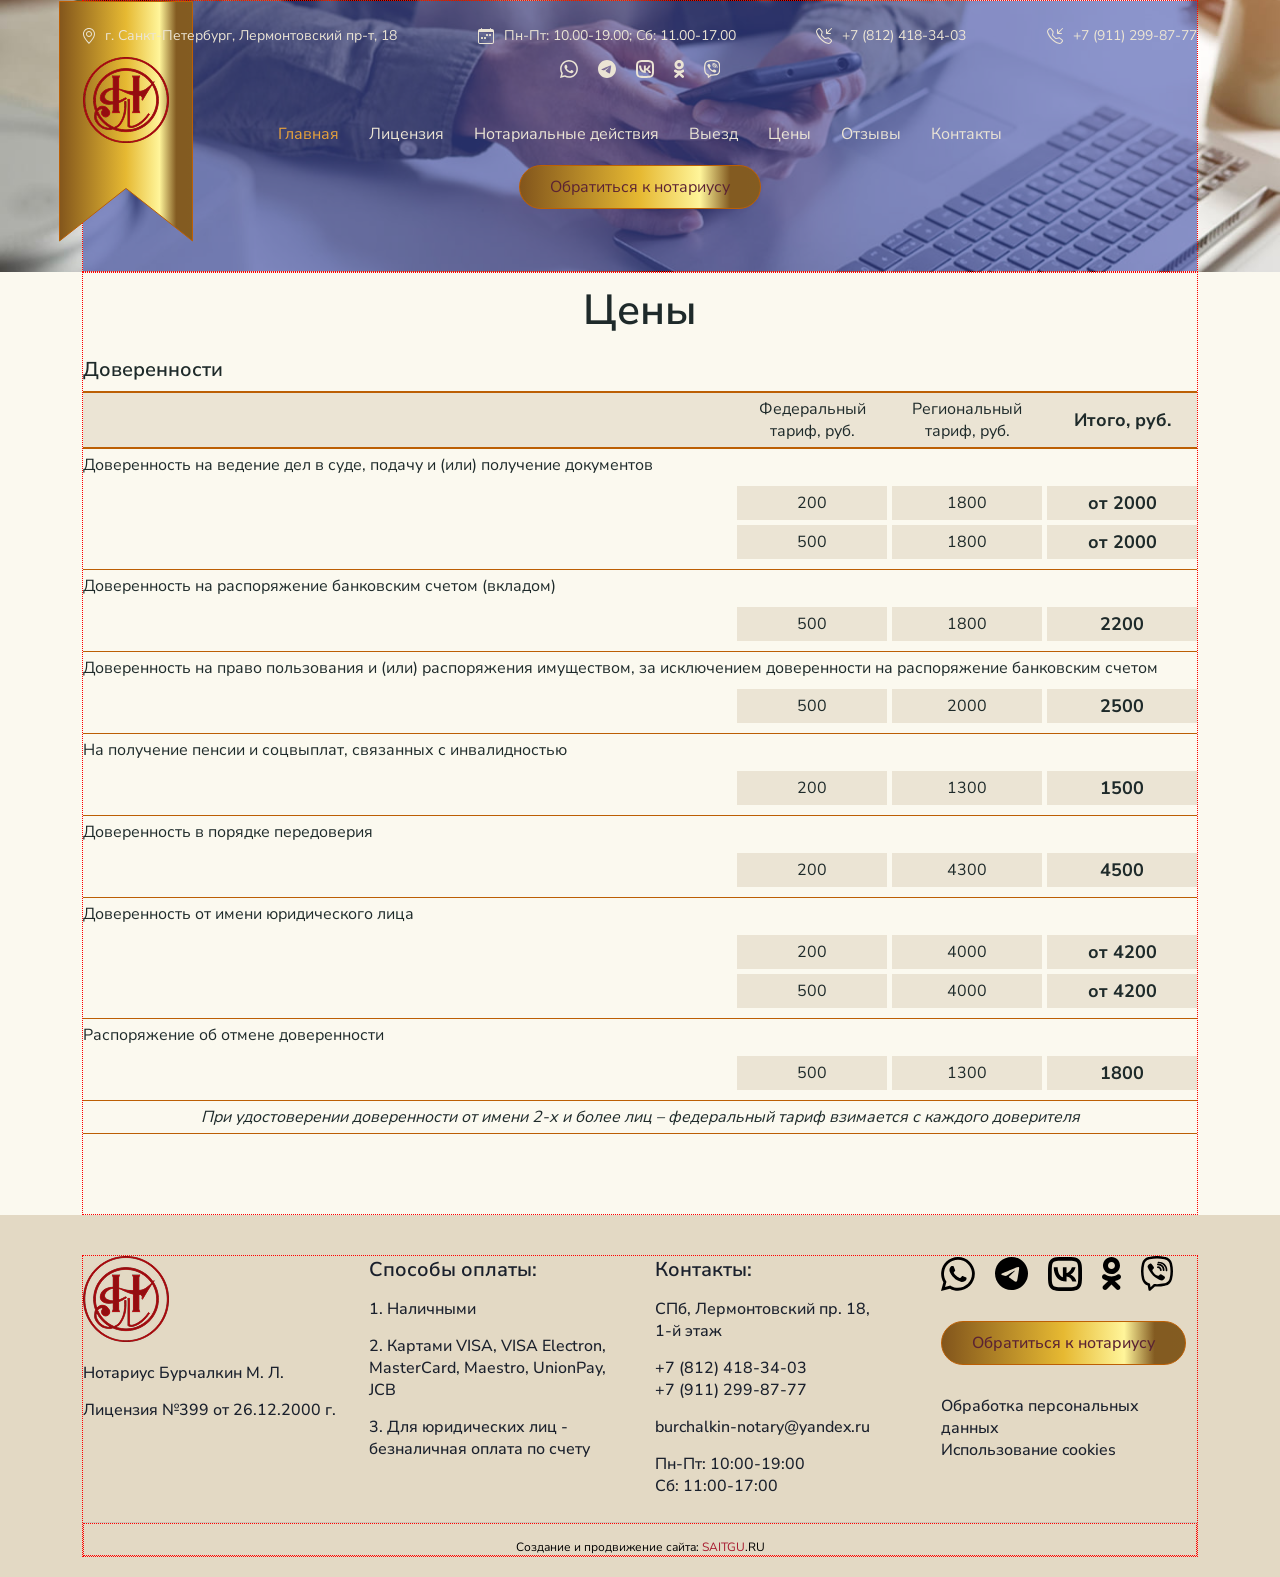
==== ceny.html @ b5b6b092 "начал делать страницу цен. а услуги уже готовы+адаптив" ====
<!DOCTYPE html>
<html lang="ru">

<head>
    <meta charset="UTF-8">
    <meta name="viewport" content="width=device-width, initial-scale=1.0">
    <title>Цены</title>
    <link rel="stylesheet" href="css/slick.css">
    <link rel="stylesheet" href="css/fancybox.css">
    <link rel="stylesheet" href="css/splide.min.css">
    <link rel="stylesheet" href="css/jquery.modal.min.css">
    <link rel="stylesheet" href="css/main.css">
</head>

<body>
    <header class="header-page">
        <div class="nb-container">
            <img class="logo-bg" src="img/logo-bg.svg" alt="">
            <ul class="top-contacts">
                <li class="top-contacts__item">
                    <svg viewBox="0 0 12 16" fill="none" xmlns="http://www.w3.org/2000/svg">
                        <path
                            d="M10.1658 8.93977C9.64175 10.0015 8.93246 11.0601 8.20575 12.01C7.48132 12.957 6.75442 13.7768 6.20768 14.3605C6.13503 14.438 6.06566 14.5113 6 14.5801C5.93434 14.5113 5.86497 14.438 5.79232 14.3605C5.24558 13.7768 4.51868 12.957 3.79425 12.01C3.06754 11.0601 2.35825 10.0015 1.83423 8.93977C1.3048 7.86708 1 6.86191 1 6C1 3.23858 3.23858 1 6 1C8.76142 1 11 3.23858 11 6C11 6.86191 10.6952 7.86708 10.1658 8.93977ZM6 16C6 16 12 10.3137 12 6C12 2.68629 9.31371 0 6 0C2.68629 0 0 2.68629 0 6C0 10.3137 6 16 6 16Z"
                            fill="#EBE4D4" />
                        <path
                            d="M6 8C4.89543 8 4 7.10457 4 6C4 4.89543 4.89543 4 6 4C7.10457 4 8 4.89543 8 6C8 7.10457 7.10457 8 6 8ZM6 9C7.65685 9 9 7.65685 9 6C9 4.34315 7.65685 3 6 3C4.34315 3 3 4.34315 3 6C3 7.65685 4.34315 9 6 9Z"
                            fill="#EBE4D4" />
                    </svg>
                    <a class="top-contacts__link" href="https://yandex.ru/maps/-/CLWBqMko" target="_blank">
                        г. Санкт-Петербург, Лермонтовский пр-т, 18
                    </a>
                </li>
                <li class="top-contacts__item">
                    <svg viewBox="0 0 16 16" fill="none" xmlns="http://www.w3.org/2000/svg">
                        <path
                            d="M11 6.5C11 6.22386 11.2239 6 11.5 6H12.5C12.7761 6 13 6.22386 13 6.5V7.5C13 7.77614 12.7761 8 12.5 8H11.5C11.2239 8 11 7.77614 11 7.5V6.5Z"
                            fill="#EBE4D4" />
                        <path
                            d="M8 6.5C8 6.22386 8.22386 6 8.5 6H9.5C9.77614 6 10 6.22386 10 6.5V7.5C10 7.77614 9.77614 8 9.5 8H8.5C8.22386 8 8 7.77614 8 7.5V6.5Z"
                            fill="#EBE4D4" />
                        <path
                            d="M3 9.5C3 9.22386 3.22386 9 3.5 9H4.5C4.77614 9 5 9.22386 5 9.5V10.5C5 10.7761 4.77614 11 4.5 11H3.5C3.22386 11 3 10.7761 3 10.5V9.5Z"
                            fill="#EBE4D4" />
                        <path
                            d="M6 9.5C6 9.22386 6.22386 9 6.5 9H7.5C7.77614 9 8 9.22386 8 9.5V10.5C8 10.7761 7.77614 11 7.5 11H6.5C6.22386 11 6 10.7761 6 10.5V9.5Z"
                            fill="#EBE4D4" />
                        <path
                            d="M3.5 0C3.77614 0 4 0.223858 4 0.5V1H12V0.5C12 0.223858 12.2239 0 12.5 0C12.7761 0 13 0.223858 13 0.5V1H14C15.1046 1 16 1.89543 16 3V14C16 15.1046 15.1046 16 14 16H2C0.895431 16 0 15.1046 0 14V3C0 1.89543 0.895431 1 2 1H3V0.5C3 0.223858 3.22386 0 3.5 0ZM1 4V14C1 14.5523 1.44772 15 2 15H14C14.5523 15 15 14.5523 15 14V4H1Z"
                            fill="#EBE4D4" />
                    </svg>
                    Пн-Пт: 10.00-19.00; Сб: 11.00-17.00
                </li>
                <li class="top-contacts__item">
                    <svg viewBox="0 0 16 16" fill="none" xmlns="http://www.w3.org/2000/svg">
                        <path
                            d="M15.8536 0.146447C16.0488 0.341709 16.0488 0.658291 15.8536 0.853553L11.7071 5H14.5C14.7761 5 15 5.22386 15 5.5C15 5.77614 14.7761 6 14.5 6H10.5C10.2239 6 10 5.77614 10 5.5V1.5C10 1.22386 10.2239 1 10.5 1C10.7761 1 11 1.22386 11 1.5V4.29289L15.1464 0.146447C15.3417 -0.0488155 15.6583 -0.0488155 15.8536 0.146447Z"
                            fill="#EBE4D4" />
                        <path
                            d="M3.65387 1.32849C3.40343 1.00649 2.92745 0.976861 2.639 1.26531L1.60508 2.29923C1.1216 2.78271 0.94387 3.46766 1.1551 4.06847C2.00338 6.48124 3.39215 8.74671 5.32272 10.6773C7.25329 12.6078 9.51876 13.9966 11.9315 14.8449C12.5323 15.0561 13.2173 14.8784 13.7008 14.3949L14.7347 13.361C15.0231 13.0726 14.9935 12.5966 14.6715 12.3461L12.3653 10.5524C12.2008 10.4245 11.9866 10.3793 11.7845 10.4298L9.59541 10.9771C9.00082 11.1257 8.37183 10.9515 7.93845 10.5181L5.48187 8.06155C5.04849 7.62817 4.87427 6.99919 5.02292 6.40459L5.57019 4.21553C5.62073 4.01336 5.57552 3.79918 5.44758 3.63468L3.65387 1.32849ZM1.88477 0.511076C2.62689 -0.231039 3.8515 -0.154797 4.49583 0.673634L6.28954 2.97983C6.6187 3.40304 6.73502 3.95409 6.60498 4.47423L6.05772 6.66329C5.99994 6.8944 6.06766 7.13888 6.2361 7.30732L8.69268 9.7639C8.86113 9.93235 9.1056 10.0001 9.33671 9.94229L11.5258 9.39502C12.0459 9.26499 12.597 9.3813 13.0202 9.71047L15.3264 11.5042C16.1548 12.1485 16.231 13.3731 15.4889 14.1152L14.455 15.1492C13.7153 15.8889 12.6089 16.2137 11.5778 15.8512C9.01754 14.9511 6.61438 13.4774 4.56849 11.4315C2.5226 9.38562 1.04895 6.98246 0.148838 4.42225C-0.213682 3.39112 0.11113 2.28472 0.85085 1.545L1.88477 0.511076Z"
                            fill="#EBE4D4" />
                    </svg>
                    <a class="top-contacts__link" href="tel:78124183403">
                        +7 (812) 418-34-03
                    </a>
                </li>
                <li class="top-contacts__item">
                    <svg viewBox="0 0 16 16" fill="none" xmlns="http://www.w3.org/2000/svg">
                        <path
                            d="M15.8536 0.146447C16.0488 0.341709 16.0488 0.658291 15.8536 0.853553L11.7071 5H14.5C14.7761 5 15 5.22386 15 5.5C15 5.77614 14.7761 6 14.5 6H10.5C10.2239 6 10 5.77614 10 5.5V1.5C10 1.22386 10.2239 1 10.5 1C10.7761 1 11 1.22386 11 1.5V4.29289L15.1464 0.146447C15.3417 -0.0488155 15.6583 -0.0488155 15.8536 0.146447Z"
                            fill="#EBE4D4" />
                        <path
                            d="M3.65387 1.32849C3.40343 1.00649 2.92745 0.976861 2.639 1.26531L1.60508 2.29923C1.1216 2.78271 0.94387 3.46766 1.1551 4.06847C2.00338 6.48124 3.39215 8.74671 5.32272 10.6773C7.25329 12.6078 9.51876 13.9966 11.9315 14.8449C12.5323 15.0561 13.2173 14.8784 13.7008 14.3949L14.7347 13.361C15.0231 13.0726 14.9935 12.5966 14.6715 12.3461L12.3653 10.5524C12.2008 10.4245 11.9866 10.3793 11.7845 10.4298L9.59541 10.9771C9.00082 11.1257 8.37183 10.9515 7.93845 10.5181L5.48187 8.06155C5.04849 7.62817 4.87427 6.99919 5.02292 6.40459L5.57019 4.21553C5.62073 4.01336 5.57552 3.79918 5.44758 3.63468L3.65387 1.32849ZM1.88477 0.511076C2.62689 -0.231039 3.8515 -0.154797 4.49583 0.673634L6.28954 2.97983C6.6187 3.40304 6.73502 3.95409 6.60498 4.47423L6.05772 6.66329C5.99994 6.8944 6.06766 7.13888 6.2361 7.30732L8.69268 9.7639C8.86113 9.93235 9.1056 10.0001 9.33671 9.94229L11.5258 9.39502C12.0459 9.26499 12.597 9.3813 13.0202 9.71047L15.3264 11.5042C16.1548 12.1485 16.231 13.3731 15.4889 14.1152L14.455 15.1492C13.7153 15.8889 12.6089 16.2137 11.5778 15.8512C9.01754 14.9511 6.61438 13.4774 4.56849 11.4315C2.5226 9.38562 1.04895 6.98246 0.148838 4.42225C-0.213682 3.39112 0.11113 2.28472 0.85085 1.545L1.88477 0.511076Z"
                            fill="#EBE4D4" />
                    </svg>
                    <a class="top-contacts__link" href="tel:79112998777">
                        +7 (911) 299-87-77
                    </a>
                </li>
                <li class="top-contacts__item">
                    <ul class="social-list">
                        <li class="social-list__item">
                            <a class="social-list__link" href="#">
                                <svg viewBox="0 0 34 34" fill="none" xmlns="http://www.w3.org/2000/svg">
                                    <path
                                        d="M28.9028 4.94369C25.7282 1.75291 21.4953 0 16.9879 0C7.70633 0 0.145402 7.56094 0.137325 16.8425C0.137325 19.8152 0.912804 22.7071 2.38298 25.2678L0 34L8.93417 31.6574C11.3979 32.9983 14.1687 33.7092 16.9879 33.7092H16.9959C26.2775 33.7092 33.8384 26.1483 33.8465 16.8586C33.8384 12.3592 32.0855 8.1264 28.9028 4.94369ZM16.9879 30.8577C14.4675 30.8577 12.0038 30.1791 9.85505 28.9028L9.34614 28.5959L4.04703 29.9853L5.46067 24.8154L5.12947 24.2823C3.72392 22.0527 2.98883 19.4759 2.98883 16.8344C2.98883 9.12806 9.27344 2.84343 16.9959 2.84343C20.736 2.84343 24.2499 4.30554 26.8994 6.94702C29.5409 9.59658 30.995 13.1105 30.995 16.8506C30.9869 24.5811 24.7023 30.8577 16.9879 30.8577ZM24.6699 20.3725C24.2499 20.1625 22.1819 19.1447 21.7942 18.9993C21.4065 18.862 21.1237 18.7893 20.8491 19.2093C20.5664 19.6294 19.7586 20.5826 19.5162 20.8572C19.2739 21.1399 19.0235 21.1723 18.6034 20.9622C18.1834 20.7522 16.8263 20.3079 15.2188 18.87C13.9667 17.7553 13.1266 16.374 12.8762 15.9539C12.6339 15.5339 12.852 15.3077 13.062 15.0976C13.2478 14.9119 13.482 14.6049 13.6921 14.3626C13.9021 14.1202 13.9748 13.9425 14.1121 13.6598C14.2494 13.3771 14.1848 13.1347 14.0798 12.9247C13.9748 12.7147 13.1347 10.6386 12.7793 9.79853C12.44 8.97458 12.0926 9.08767 11.8341 9.07959C11.5918 9.06344 11.3091 9.06344 11.0264 9.06344C10.7436 9.06344 10.2913 9.16845 9.90352 9.5885C9.51578 10.0086 8.43334 11.0264 8.43334 13.1024C8.43334 15.1784 9.94391 17.1737 10.1539 17.4564C10.364 17.7391 13.1185 21.9881 17.3433 23.8137C18.3449 24.2499 19.1285 24.5084 19.7424 24.7023C20.7522 25.0254 21.665 24.977 22.392 24.8719C23.1998 24.7508 24.88 23.8541 25.2354 22.8686C25.5828 21.8831 25.5827 21.043 25.4777 20.8653C25.3727 20.6876 25.09 20.5826 24.6699 20.3725Z" />
                                </svg>
                            </a>
                        </li>
                        <li class="social-list__item">
                            <a class="social-list__link" href="#">
                                <svg viewBox="0 0 33 33" fill="none" xmlns="http://www.w3.org/2000/svg">
                                    <path
                                        d="M33 16.5C33 25.6127 25.6127 33 16.5 33C7.3873 33 0 25.6127 0 16.5C0 7.3873 7.3873 0 16.5 0C25.6127 0 33 7.3873 33 16.5ZM17.0914 12.1811C15.4865 12.8486 12.279 14.2302 7.46894 16.3259C6.68785 16.6365 6.27869 16.9404 6.24144 17.2375C6.17849 17.7396 6.80731 17.9373 7.66361 18.2066C7.78009 18.2432 7.90077 18.2812 8.0245 18.3214C8.86696 18.5952 10.0002 18.9156 10.5894 18.9284C11.1238 18.9399 11.7202 18.7196 12.3787 18.2674C16.8729 15.2337 19.1929 13.7003 19.3385 13.6673C19.4413 13.6439 19.5837 13.6146 19.6801 13.7004C19.7766 13.7861 19.7671 13.9485 19.7569 13.9921C19.6946 14.2576 17.2263 16.5524 15.9489 17.74C15.5507 18.1102 15.2682 18.3728 15.2104 18.4328C15.0811 18.5672 14.9493 18.6942 14.8226 18.8164C14.0399 19.5709 13.453 20.1367 14.8551 21.0606C15.5288 21.5047 16.068 21.8718 16.6059 22.2381C17.1933 22.6382 17.7792 23.0372 18.5373 23.5341C18.7304 23.6607 18.9149 23.7922 19.0946 23.9203C19.7782 24.4076 20.3924 24.8455 21.1511 24.7757C21.592 24.7351 22.0475 24.3205 22.2788 23.084C22.8254 20.1619 23.8998 13.8304 24.1481 11.2214C24.1699 10.9928 24.1425 10.7003 24.1205 10.5719C24.0986 10.4435 24.0526 10.2605 23.8857 10.125C23.688 9.96462 23.3828 9.9308 23.2463 9.9332C22.6257 9.94413 21.6736 10.2752 17.0914 12.1811Z" />
                                </svg>
                            </a>
                        </li>
                        <li class="social-list__item">
                            <a class="social-list__link" href="#">
                                <svg viewBox="0 0 34 34" fill="none" xmlns="http://www.w3.org/2000/svg">
                                    <path
                                        d="M5.34516 5.3471C4.69569 6.00602 4.269 6.93115 4.03111 8.6889C3.78755 10.5108 3.78567 12.9237 3.78567 16.3958V17.6041C3.78567 21.0705 3.78755 23.4816 4.03111 25.3016C4.26711 27.0612 4.69568 27.992 5.34705 28.6566C6.00785 29.3042 6.93297 29.7328 8.68882 29.9688C10.5107 30.2124 12.9236 30.2161 16.3957 30.2161H17.604C21.0703 30.2161 23.4813 30.2124 25.3033 29.9688C27.061 29.7328 27.9918 29.3042 28.6564 28.6529C29.3039 27.9939 29.7325 27.0688 29.9685 25.3111C30.214 23.4891 30.2158 21.0762 30.2158 17.6041V16.3958C30.2158 12.9294 30.2121 10.5184 29.9704 8.69834C29.7325 6.9387 29.3039 6.00791 28.6526 5.34332C27.9937 4.69573 27.0685 4.26715 25.3108 4.03115C23.4889 3.78759 21.076 3.78381 17.604 3.78381H16.3957C12.9293 3.78381 10.5183 3.78759 8.69826 4.03115C6.93863 4.26715 6.00974 4.69573 5.34516 5.3471ZM16.3957 0.00776935H17.604C20.3321 0.00776935 23.1018 -0.0734158 25.8111 0.289085C27.9937 0.581728 29.842 1.20666 31.3184 2.66799L31.3335 2.68499C32.793 4.1652 33.4198 6.01357 33.7124 8.19801C34.073 10.9035 33.9919 13.6714 33.9919 16.3958V17.6041C33.9919 20.3304 34.0749 23.1002 33.7105 25.8114C33.4198 27.9939 32.793 29.8423 31.3317 31.3187L31.3147 31.3338C29.8364 32.7933 27.988 33.4182 25.8017 33.7127C23.0962 34.0734 20.3284 33.9922 17.604 33.9922H16.3957C13.6694 33.9922 10.8997 34.0734 8.19038 33.7109C6.00596 33.4182 4.1576 32.7933 2.68307 31.332L2.66608 31.315C1.20854 29.8348 0.581723 27.9864 0.289082 25.8019C-0.0734151 23.0983 0.00776928 20.3304 0.00776928 17.6041V16.3958C0.00776928 13.6695 -0.0734148 10.8998 0.29097 8.18857C0.581723 6.00602 1.20854 4.15764 2.66986 2.68121L2.68496 2.66611C4.16516 1.20666 6.01351 0.581728 8.19793 0.287197C10.9053 -0.0715276 13.6731 0.00776935 16.3957 0.00776935ZM5.73975 10.3504C5.921 19.1863 10.3389 24.4879 18.0873 24.4879H18.5404V19.4355C21.3838 19.7187 23.5361 21.8031 24.397 24.4879H28.4185C28.0062 22.9622 27.2751 21.5413 26.2734 20.3189C25.2717 19.0965 24.0221 18.1004 22.6072 17.3965C23.8748 16.6242 24.9697 15.599 25.8233 14.3847C26.677 13.1704 27.2712 11.7932 27.5689 10.339H23.9212C23.1283 13.1484 20.772 15.6972 18.5404 15.9351V10.3504H14.8815V20.1379C12.6159 19.5715 9.7612 16.8301 9.63659 10.3504H5.73975Z" />
                                </svg>
                            </a>
                        </li>
                        <li class="social-list__item">
                            <a class="social-list__link" href="#">
                                <svg viewBox="0 0 19 33" fill="none" xmlns="http://www.w3.org/2000/svg">
                                    <path
                                        d="M9.47729 17.0629C4.82979 17.0629 0.967017 13.1919 0.967017 8.61146C0.967017 3.8726 4.82979 0 9.47893 0C14.286 0 17.9892 3.87095 17.9892 8.61146C17.9855 9.72521 17.7632 10.8273 17.3348 11.8549C16.9065 12.8825 16.2805 13.8154 15.4927 14.6003C14.7049 15.3852 13.7707 16.0069 12.7434 16.4297C11.716 16.8525 10.6157 17.0682 9.50525 17.0645L9.47729 17.0629ZM9.47729 4.97811C7.50971 4.97811 6.01264 6.63638 6.01264 8.61311C6.01264 10.5865 7.50971 12.0881 9.47893 12.0881C11.5271 12.0881 12.9452 10.5865 12.9452 8.61311C12.9469 6.63473 11.5271 4.97811 9.47729 4.97811ZM12.8663 24.0953L17.675 28.7566C18.6209 29.7812 18.6209 31.2827 17.675 32.2315C16.6517 33.2562 15.074 33.2562 14.286 32.2315L9.47893 27.491L4.82979 32.2315C4.35763 32.7051 3.7259 32.941 3.01521 32.941C2.46409 32.941 1.834 32.7034 1.28124 32.2315C0.335286 31.2827 0.335286 29.7812 1.28124 28.7549L6.16728 24.0936C4.40282 23.5694 2.71017 22.8272 1.12824 21.8842C-0.0546105 21.2523 -0.289864 19.6732 0.340222 18.4868C1.12824 17.3021 2.54634 16.987 3.80816 17.7773C5.51679 18.8231 7.47973 19.3764 9.4814 19.3764C11.4831 19.3764 13.446 18.8231 15.1546 17.7773C16.4165 16.987 17.9119 17.3021 18.6209 18.4868C19.3316 19.6732 19.0141 21.2506 17.9102 21.8842C16.4148 22.833 14.6808 23.5441 12.8679 24.0969L12.8663 24.0953Z" />
                                </svg>
                            </a>
                        </li>
                        <li class="social-list__item">
                            <a class="social-list__link" href="#">
                                <svg viewBox="0 0 32 35" fill="none" xmlns="http://www.w3.org/2000/svg">
                                    <path
                                        d="M9.82405 7.57209C9.51794 7.52851 9.20572 7.58842 8.9396 7.74181H8.91654C8.2989 8.09407 7.74221 8.5376 7.26786 9.05959C6.87258 9.50311 6.65846 9.95145 6.60247 10.3838C6.56952 10.64 6.59258 10.8993 6.66999 11.1443L6.69964 11.1603C7.14434 12.4301 7.72409 13.6518 8.43231 14.8014C9.34591 16.416 10.4696 17.9093 11.7758 19.2447L11.8153 19.2992L11.8779 19.344L11.9158 19.3872L11.9619 19.4257C13.3404 20.6991 14.8801 21.7968 16.5439 22.6921C18.4462 23.6992 19.6008 24.1748 20.2942 24.3733V24.3829C20.4968 24.4438 20.6813 24.471 20.8674 24.471C21.4582 24.4298 22.0175 24.1963 22.4551 23.8081C22.9904 23.347 23.4433 22.8042 23.7958 22.2005V22.1893C24.1268 21.5809 24.0148 21.0076 23.5372 20.6185C22.5786 19.8026 21.5411 19.0787 20.4391 18.4569C19.7013 18.0679 18.9519 18.3032 18.6488 18.6971L18.0015 19.4913C17.6688 19.8852 17.066 19.8308 17.066 19.8308L17.0496 19.8404C12.5515 18.7243 11.3508 14.2971 11.3508 14.2971C11.3508 14.2971 11.2948 13.695 11.7115 13.3876L12.5219 12.7535C12.9106 12.4461 13.1807 11.7192 12.764 11.0018C12.1259 9.93131 11.3829 8.92322 10.5454 7.9916C10.3623 7.77284 10.1057 7.62375 9.82076 7.57048M17.4251 5.64746C17.2067 5.64746 16.9972 5.73181 16.8428 5.88195C16.6883 6.03209 16.6016 6.23572 16.6016 6.44805C16.6016 6.66038 16.6883 6.86402 16.8428 7.01416C16.9972 7.1643 17.2067 7.24865 17.4251 7.24865C19.5069 7.24865 21.2363 7.90993 22.605 9.17807C23.3083 9.87139 23.8567 10.6928 24.2158 11.5927C24.5765 12.4941 24.7412 13.4564 24.6984 14.4204C24.6892 14.6327 24.7671 14.8399 24.9151 14.9963C25.0631 15.1528 25.2689 15.2457 25.4873 15.2546C25.7057 15.2635 25.9188 15.1877 26.0797 15.0439C26.2407 14.9 26.3362 14.6999 26.3454 14.4876C26.3945 13.302 26.1921 12.1193 25.7508 11.013C25.3074 9.90114 24.6323 8.89044 23.7678 8.04444L23.7513 8.02842C22.0532 6.45126 19.9055 5.64746 17.4251 5.64746Z" />
                                    <path
                                        d="M16.8829 7.53104C16.6487 7.53104 16.4242 7.62278 16.2586 7.78607C16.093 7.94936 16 8.17083 16 8.40177C16 8.6327 16.093 8.85417 16.2586 9.01746C16.4242 9.18076 16.6487 9.27249 16.8829 9.27249H16.9129C18.5232 9.38569 19.6957 9.91509 20.5167 10.7841C21.359 11.6792 21.7951 12.792 21.7616 14.1677C21.7562 14.3987 21.844 14.6222 22.0058 14.7893C22.1675 14.9563 22.39 15.0532 22.6241 15.0585C22.8583 15.0638 23.085 14.9771 23.2543 14.8176C23.4237 14.6581 23.5219 14.4387 23.5273 14.2078C23.5697 12.4019 22.9799 10.8433 21.811 9.59989V9.5964C20.6156 8.33211 18.9752 7.66339 17.0012 7.53278L16.9711 7.5293L16.8829 7.53104Z" />
                                    <path
                                        d="M16.9613 10.3559C16.843 10.3456 16.7239 10.359 16.611 10.3954C16.498 10.4318 16.3937 10.4905 16.3041 10.568C16.2144 10.6454 16.1414 10.74 16.0894 10.8461C16.0374 10.9522 16.0074 11.0677 16.0012 11.1856C15.995 11.3034 16.0128 11.4214 16.0535 11.5323C16.0941 11.6432 16.1568 11.7448 16.2379 11.8311C16.3189 11.9174 16.4166 11.9865 16.5251 12.0344C16.6336 12.0823 16.7507 12.108 16.8694 12.1099C17.6081 12.1486 18.0799 12.37 18.3768 12.667C18.6755 12.9658 18.8982 13.4456 18.9388 14.196C18.941 14.3139 18.9671 14.4302 19.0154 14.5379C19.0638 14.6456 19.1334 14.7425 19.2202 14.8229C19.3071 14.9033 19.4092 14.9654 19.5207 15.0057C19.6322 15.0459 19.7507 15.0634 19.8691 15.0572C19.9876 15.0509 20.1035 15.021 20.2101 14.9693C20.3167 14.9175 20.4116 14.8449 20.4894 14.7559C20.5672 14.6668 20.6261 14.5631 20.6627 14.4509C20.6993 14.3387 20.7129 14.2204 20.7025 14.1029C20.6459 13.0484 20.3137 12.1169 19.6333 11.4315C18.9494 10.7461 18.0181 10.4122 16.9613 10.3559Z" />
                                    <path fill-rule="evenodd" clip-rule="evenodd"
                                        d="M7.98785 0.885746C13.2642 -0.295249 18.7358 -0.295249 24.0121 0.885746L24.5743 1.01027C26.1163 1.35642 27.5324 2.12342 28.6657 3.22624C29.7989 4.32906 30.605 5.7246 30.9946 7.25814C32.3351 12.5427 32.3351 18.0789 30.9946 23.3635C30.605 24.897 29.7989 26.2925 28.6657 27.3954C27.5324 28.4982 26.1163 29.2652 24.5743 29.6113L24.0105 29.7358C20.7057 30.4748 17.3149 30.7536 13.934 30.5644L9.5349 34.506C9.36905 34.6547 9.16639 34.7561 8.94806 34.7996C8.72974 34.8431 8.50375 34.8271 8.29369 34.7533C8.08364 34.6795 7.89721 34.5506 7.75387 34.3801C7.61053 34.2096 7.51554 34.0036 7.4788 33.7838L6.75088 29.4303C5.35541 28.9947 4.09466 28.2084 3.08887 27.1463C2.08308 26.0843 1.36579 24.7819 1.00541 23.3635C-0.335138 18.0789 -0.335138 12.5427 1.00541 7.25814C1.39498 5.7246 2.20108 4.32906 3.33434 3.22624C4.4676 2.12342 5.88374 1.35642 7.42574 1.01027L7.98785 0.885746ZM23.4699 3.31483C18.5507 2.2137 13.4493 2.2137 8.53007 3.31483L7.9663 3.44101C6.87352 3.68705 5.87005 4.2311 5.067 5.01295C4.26395 5.79479 3.69265 6.78391 3.41635 7.87081C2.17771 12.7533 2.17771 17.8683 3.41635 22.7508C3.69278 23.8379 4.26433 24.8272 5.06769 25.609C5.87105 26.3909 6.87487 26.9348 7.96796 27.1806L8.11719 27.2138C8.3586 27.2679 8.57843 27.3928 8.74856 27.5726C8.9187 27.7524 9.03141 27.979 9.07228 28.2233L9.55977 31.1422L12.6638 28.3611C12.7878 28.2497 12.9328 28.1644 13.0903 28.1102C13.2478 28.056 13.4146 28.034 13.5808 28.0456C16.8955 28.28 20.2266 28.0311 23.4699 27.3068L24.032 27.1806C25.1251 26.9348 26.1289 26.3909 26.9323 25.609C27.7357 24.8272 28.3072 23.8379 28.5836 22.7508C29.8206 17.8694 29.8206 12.7539 28.5836 7.87081C28.3072 6.7837 27.7357 5.79443 26.9323 5.01257C26.1289 4.23071 25.1251 3.68677 24.032 3.44101L23.4699 3.31483Z" />
                                </svg>
                            </a>
                        </li>
                    </ul>
                </li>
            </ul>
            <div class="menu-wrap">
                <a class="logo-link" href="">
                    <img class="logo" src="img/logo.png" alt="">
                </a>
                <nav class="main-nav">
                    <input type="checkbox" id="toggle-menu" class="toggle-menu">
                    <label for="toggle-menu" class="burger-btn">
                        <span></span>
                    </label>

                    <ul class="menu-list">
                        <li class="menu-list__item menu-list__item--active">
                            <a class="menu-list__link" href="#">Главная</a>
                        </li>
                        <li class="menu-list__item">
                            <a class="menu-list__link" href="#">Лицензия</a>
                        </li>
                        <li class="menu-list__item">
                            <a class="menu-list__link" href="#">Нотариальные действия</a>
                        </li>
                        <li class="menu-list__item">
                            <a class="menu-list__link" href="#">Выезд</a>
                        </li>
                        <li class="menu-list__item">
                            <a class="menu-list__link" href="#">Цены</a>
                        </li>
                        <li class="menu-list__item">
                            <a class="menu-list__link" href="#">Отзывы</a>
                        </li>
                        <!-- <li class="menu__item">
                            <a class="menu__link" href="#">Новости</a>
                        </li> -->
                        <li class="menu-list__item">
                            <a class="menu-list__link" href="#">Контакты</a>
                        </li>
                    </ul>
                </nav>
                <button class="accent-btn" type="button" data-modal="#main-form">Обратиться к нотариусу</button>
            </div>
        </div>
    </header>

    <main class="main">
        <div class="nb-container">
            <section class="s-page">

              <h1>Цены</h1>

              <div class="price-group" id="doverennosti">
                  <h3>Доверенности</h3>
                  <div class="price-group__list">

                      <div class="price-group__subtitle">
                          <span>Федеральный<br> тариф, руб.</span>
                          <span>Региональный<br> тариф, руб.</span>
                          <span>Итого, руб.</span>
                      </div>

                      <div class="price-group__item">
                          <h4>Доверенность на ведение дел в суде, подачу и (или) получение документов</h4>
                          <div class="price-group__item-inner">
                              <div class="price-group__item-row">
                                  <span>200</span>
                                  <span>1800</span>
                                  <span>от 2000</span>
                              </div>
                              <div class="price-group__item-row">
                                  <span>500</span>
                                  <span>1800</span>
                                  <span>от 2000</span>
                              </div>
                          </div>
                      </div>
                      <div class="price-group__item">
                          <h4>Доверенность на распоряжение банковским счетом (вкладом)</h4>
                          <div class="price-group__item-inner">
                              <div class="price-group__item-row">
                                  <span>500</span>
                                  <span>1800</span>
                                  <span>2200</span>
                              </div>
                          </div>
                      </div>
                      <div class="price-group__item">
                          <h4>Доверенность на право пользования и (или) распоряжения имуществом, за исключением доверенности на распоряжение банковским счетом</h4>
                          <div class="price-group__item-inner">
                              <div class="price-group__item-row">
                                  <span>500</span>
                                  <span>2000</span>
                                  <span>2500</span>
                              </div>
                          </div>
                      </div>
                      <div class="price-group__item">
                          <h4>На получение пенсии и соцвыплат, связанных с инвалидностью</h4>
                          <div class="price-group__item-inner">
                              <div class="price-group__item-row">
                                  <span>200</span>
                                  <span>1300</span>
                                  <span>1500</span>
                              </div>
                          </div>
                      </div>
                      <div class="price-group__item">
                          <h4>Доверенность в порядке передоверия</h4>
                          <div class="price-group__item-inner">
                              <div class="price-group__item-row">
                                  <span>200</span>
                                  <span>4300</span>
                                  <span>4500</span>
                              </div>
                          </div>
                      </div>
                      <div class="price-group__item">
                          <h4>Доверенность от имени юридического лица</h4>
                          <div class="price-group__item-inner">
                              <div class="price-group__item-row">
                                  <span>200</span>
                                  <span>4000</span>
                                  <span>от 4200</span>
                              </div>
                              <div class="price-group__item-row">
                                  <span>500</span>
                                  <span>4000</span>
                                  <span>от 4200</span>
                              </div>
                          </div>
                      </div>
                      <div class="price-group__item">
                          <h4>Распоряжение об отмене доверенности</h4>
                          <div class="price-group__item-inner">
                              <div class="price-group__item-row">
                                  <span>500</span>
                                  <span>1300</span>
                                  <span>1800</span>
                              </div>
                          </div>
                      </div>
                      <div class="price-group__item price-group__item--comment">
                          При удостоверении доверенности от имени 2-х и более лиц – федеральный тариф взимается с каждого доверителя
                      </div>

                  </div>
              </div>

            </section>
        </div>
    </main>

    <footer class="footer">
        <div class="nb-container">
            <div class="footer-top">
                <div class="footer-top__item">
                    <a class="footer-top__logo" href="/">
                        <img src="img/logo.png" alt="лого">
                    </a>
                    <p>Нотариус Бурчалкин М. Л.</p>
                    <p>Лицензия №399 от 26.12.2000 г.</p>
                </div>
                <div class="footer-top__item">
                    <h5>Способы оплаты:</h5>
                    <p>1. Наличными</p>
                    <p>2. Картами VISA, VISA Electron, MasterCard, Maestro, UnionPay, JCB</p>
                    <p>3. Для юридических лиц - безналичная оплата по счету</p>
                </div>
                <div class="footer-top__item">
                    <h5>Контакты:</h5>
                    <p>СПб, Лермонтовский пр. 18,<br>1-й этаж</p>
                    <p><a class="footer-top__link" href="tel:78124183403"> +7 (812) 418-34-03</a><br>
                        <a class="footer-top__link" href="tel:79112998777"> +7 (911) 299-87-77</a>
                    </p>
                    <p><a class="footer-top__link"
                            href="mailto:burchalkin-notary@yandex.ru">burchalkin-notary@yandex.ru</a></p>
                    <p>Пн-Пт: 10:00-19:00<br>
                        Сб: 11:00-17:00<br>
                        <!-- Вс: выходной -->
                    </p>
                </div>
                <div class="footer-top__item">
                    <ul class="social-list">
                        <li class="social-list__item">
                            <a class="social-list__link" href="#">
                                <svg width="34" height="34" viewBox="0 0 34 34" fill="none"
                                    xmlns="http://www.w3.org/2000/svg">
                                    <path
                                        d="M28.9028 4.94369C25.7282 1.75291 21.4953 0 16.9879 0C7.70633 0 0.145402 7.56094 0.137325 16.8425C0.137325 19.8152 0.912804 22.7071 2.38298 25.2678L0 34L8.93417 31.6574C11.3979 32.9983 14.1687 33.7092 16.9879 33.7092H16.9959C26.2775 33.7092 33.8384 26.1483 33.8465 16.8586C33.8384 12.3592 32.0855 8.1264 28.9028 4.94369ZM16.9879 30.8577C14.4675 30.8577 12.0038 30.1791 9.85505 28.9028L9.34614 28.5959L4.04703 29.9853L5.46067 24.8154L5.12947 24.2823C3.72392 22.0527 2.98883 19.4759 2.98883 16.8344C2.98883 9.12806 9.27344 2.84343 16.9959 2.84343C20.736 2.84343 24.2499 4.30554 26.8994 6.94702C29.5409 9.59658 30.995 13.1105 30.995 16.8506C30.9869 24.5811 24.7023 30.8577 16.9879 30.8577ZM24.6699 20.3725C24.2499 20.1625 22.1819 19.1447 21.7942 18.9993C21.4065 18.862 21.1237 18.7893 20.8491 19.2093C20.5664 19.6294 19.7586 20.5826 19.5162 20.8572C19.2739 21.1399 19.0235 21.1723 18.6034 20.9622C18.1834 20.7522 16.8263 20.3079 15.2188 18.87C13.9667 17.7553 13.1266 16.374 12.8762 15.9539C12.6339 15.5339 12.852 15.3077 13.062 15.0976C13.2478 14.9119 13.482 14.6049 13.6921 14.3626C13.9021 14.1202 13.9748 13.9425 14.1121 13.6598C14.2494 13.3771 14.1848 13.1347 14.0798 12.9247C13.9748 12.7147 13.1347 10.6386 12.7793 9.79853C12.44 8.97458 12.0926 9.08767 11.8341 9.07959C11.5918 9.06344 11.3091 9.06344 11.0264 9.06344C10.7436 9.06344 10.2913 9.16845 9.90352 9.5885C9.51578 10.0086 8.43334 11.0264 8.43334 13.1024C8.43334 15.1784 9.94391 17.1737 10.1539 17.4564C10.364 17.7391 13.1185 21.9881 17.3433 23.8137C18.3449 24.2499 19.1285 24.5084 19.7424 24.7023C20.7522 25.0254 21.665 24.977 22.392 24.8719C23.1998 24.7508 24.88 23.8541 25.2354 22.8686C25.5828 21.8831 25.5827 21.043 25.4777 20.8653C25.3727 20.6876 25.09 20.5826 24.6699 20.3725Z" />
                                </svg>
                            </a>
                        </li>
                        <li class="social-list__item">
                            <a class="social-list__link" href="#">
                                <svg width="33" height="33" viewBox="0 0 33 33" fill="none"
                                    xmlns="http://www.w3.org/2000/svg">
                                    <path
                                        d="M33 16.5C33 25.6127 25.6127 33 16.5 33C7.3873 33 0 25.6127 0 16.5C0 7.3873 7.3873 0 16.5 0C25.6127 0 33 7.3873 33 16.5ZM17.0914 12.1811C15.4865 12.8486 12.279 14.2302 7.46894 16.3259C6.68785 16.6365 6.27869 16.9404 6.24144 17.2375C6.17849 17.7396 6.80731 17.9373 7.66361 18.2066C7.78009 18.2432 7.90077 18.2812 8.0245 18.3214C8.86696 18.5952 10.0002 18.9156 10.5894 18.9284C11.1238 18.9399 11.7202 18.7196 12.3787 18.2674C16.8729 15.2337 19.1929 13.7003 19.3385 13.6673C19.4413 13.6439 19.5837 13.6146 19.6801 13.7004C19.7766 13.7861 19.7671 13.9485 19.7569 13.9921C19.6946 14.2576 17.2263 16.5524 15.9489 17.74C15.5507 18.1102 15.2682 18.3728 15.2104 18.4328C15.0811 18.5672 14.9493 18.6942 14.8226 18.8164C14.0399 19.5709 13.453 20.1367 14.8551 21.0606C15.5288 21.5047 16.068 21.8718 16.6059 22.2381C17.1933 22.6382 17.7792 23.0372 18.5373 23.5341C18.7304 23.6607 18.9149 23.7922 19.0946 23.9203C19.7782 24.4076 20.3924 24.8455 21.1511 24.7757C21.592 24.7351 22.0475 24.3205 22.2788 23.084C22.8254 20.1619 23.8998 13.8304 24.1481 11.2214C24.1699 10.9928 24.1425 10.7003 24.1205 10.5719C24.0986 10.4435 24.0526 10.2605 23.8857 10.125C23.688 9.96462 23.3828 9.9308 23.2463 9.9332C22.6257 9.94413 21.6736 10.2752 17.0914 12.1811Z" />
                                </svg>
                            </a>
                        </li>
                        <li class="social-list__item">
                            <a class="social-list__link" href="#">
                                <svg width="34" height="34" viewBox="0 0 34 34" fill="none"
                                    xmlns="http://www.w3.org/2000/svg">
                                    <path
                                        d="M5.34516 5.3471C4.69569 6.00602 4.269 6.93115 4.03111 8.6889C3.78755 10.5108 3.78567 12.9237 3.78567 16.3958V17.6041C3.78567 21.0705 3.78755 23.4816 4.03111 25.3016C4.26711 27.0612 4.69568 27.992 5.34705 28.6566C6.00785 29.3042 6.93297 29.7328 8.68882 29.9688C10.5107 30.2124 12.9236 30.2161 16.3957 30.2161H17.604C21.0703 30.2161 23.4813 30.2124 25.3033 29.9688C27.061 29.7328 27.9918 29.3042 28.6564 28.6529C29.3039 27.9939 29.7325 27.0688 29.9685 25.3111C30.214 23.4891 30.2158 21.0762 30.2158 17.6041V16.3958C30.2158 12.9294 30.2121 10.5184 29.9704 8.69834C29.7325 6.9387 29.3039 6.00791 28.6526 5.34332C27.9937 4.69573 27.0685 4.26715 25.3108 4.03115C23.4889 3.78759 21.076 3.78381 17.604 3.78381H16.3957C12.9293 3.78381 10.5183 3.78759 8.69826 4.03115C6.93863 4.26715 6.00974 4.69573 5.34516 5.3471ZM16.3957 0.00776935H17.604C20.3321 0.00776935 23.1018 -0.0734158 25.8111 0.289085C27.9937 0.581728 29.842 1.20666 31.3184 2.66799L31.3335 2.68499C32.793 4.1652 33.4198 6.01357 33.7124 8.19801C34.073 10.9035 33.9919 13.6714 33.9919 16.3958V17.6041C33.9919 20.3304 34.0749 23.1002 33.7105 25.8114C33.4198 27.9939 32.793 29.8423 31.3317 31.3187L31.3147 31.3338C29.8364 32.7933 27.988 33.4182 25.8017 33.7127C23.0962 34.0734 20.3284 33.9922 17.604 33.9922H16.3957C13.6694 33.9922 10.8997 34.0734 8.19038 33.7109C6.00596 33.4182 4.1576 32.7933 2.68307 31.332L2.66608 31.315C1.20854 29.8348 0.581723 27.9864 0.289082 25.8019C-0.0734151 23.0983 0.00776928 20.3304 0.00776928 17.6041V16.3958C0.00776928 13.6695 -0.0734148 10.8998 0.29097 8.18857C0.581723 6.00602 1.20854 4.15764 2.66986 2.68121L2.68496 2.66611C4.16516 1.20666 6.01351 0.581728 8.19793 0.287197C10.9053 -0.0715276 13.6731 0.00776935 16.3957 0.00776935ZM5.73975 10.3504C5.921 19.1863 10.3389 24.4879 18.0873 24.4879H18.5404V19.4355C21.3838 19.7187 23.5361 21.8031 24.397 24.4879H28.4185C28.0062 22.9622 27.2751 21.5413 26.2734 20.3189C25.2717 19.0965 24.0221 18.1004 22.6072 17.3965C23.8748 16.6242 24.9697 15.599 25.8233 14.3847C26.677 13.1704 27.2712 11.7932 27.5689 10.339H23.9212C23.1283 13.1484 20.772 15.6972 18.5404 15.9351V10.3504H14.8815V20.1379C12.6159 19.5715 9.7612 16.8301 9.63659 10.3504H5.73975Z" />
                                </svg>
                            </a>
                        </li>
                        <li class="social-list__item">
                            <a class="social-list__link" href="#">
                                <svg width="19" height="33" viewBox="0 0 19 33" fill="none"
                                    xmlns="http://www.w3.org/2000/svg">
                                    <path
                                        d="M9.47729 17.0629C4.82979 17.0629 0.967017 13.1919 0.967017 8.61146C0.967017 3.8726 4.82979 0 9.47893 0C14.286 0 17.9892 3.87095 17.9892 8.61146C17.9855 9.72521 17.7632 10.8273 17.3348 11.8549C16.9065 12.8825 16.2805 13.8154 15.4927 14.6003C14.7049 15.3852 13.7707 16.0069 12.7434 16.4297C11.716 16.8525 10.6157 17.0682 9.50525 17.0645L9.47729 17.0629ZM9.47729 4.97811C7.50971 4.97811 6.01264 6.63638 6.01264 8.61311C6.01264 10.5865 7.50971 12.0881 9.47893 12.0881C11.5271 12.0881 12.9452 10.5865 12.9452 8.61311C12.9469 6.63473 11.5271 4.97811 9.47729 4.97811ZM12.8663 24.0953L17.675 28.7566C18.6209 29.7812 18.6209 31.2827 17.675 32.2315C16.6517 33.2562 15.074 33.2562 14.286 32.2315L9.47893 27.491L4.82979 32.2315C4.35763 32.7051 3.7259 32.941 3.01521 32.941C2.46409 32.941 1.834 32.7034 1.28124 32.2315C0.335286 31.2827 0.335286 29.7812 1.28124 28.7549L6.16728 24.0936C4.40282 23.5694 2.71017 22.8272 1.12824 21.8842C-0.0546105 21.2523 -0.289864 19.6732 0.340222 18.4868C1.12824 17.3021 2.54634 16.987 3.80816 17.7773C5.51679 18.8231 7.47973 19.3764 9.4814 19.3764C11.4831 19.3764 13.446 18.8231 15.1546 17.7773C16.4165 16.987 17.9119 17.3021 18.6209 18.4868C19.3316 19.6732 19.0141 21.2506 17.9102 21.8842C16.4148 22.833 14.6808 23.5441 12.8679 24.0969L12.8663 24.0953Z" />
                                </svg>
                            </a>
                        </li>
                        <li class="social-list__item">
                            <a class="social-list__link" href="#">
                                <svg width="32" height="35" viewBox="0 0 32 35" fill="none"
                                    xmlns="http://www.w3.org/2000/svg">
                                    <path
                                        d="M9.82405 7.57209C9.51794 7.52851 9.20572 7.58842 8.9396 7.74181H8.91654C8.2989 8.09407 7.74221 8.5376 7.26786 9.05959C6.87258 9.50311 6.65846 9.95145 6.60247 10.3838C6.56952 10.64 6.59258 10.8993 6.66999 11.1443L6.69964 11.1603C7.14434 12.4301 7.72409 13.6518 8.43231 14.8014C9.34591 16.416 10.4696 17.9093 11.7758 19.2447L11.8153 19.2992L11.8779 19.344L11.9158 19.3872L11.9619 19.4257C13.3404 20.6991 14.8801 21.7968 16.5439 22.6921C18.4462 23.6992 19.6008 24.1748 20.2942 24.3733V24.3829C20.4968 24.4438 20.6813 24.471 20.8674 24.471C21.4582 24.4298 22.0175 24.1963 22.4551 23.8081C22.9904 23.347 23.4433 22.8042 23.7958 22.2005V22.1893C24.1268 21.5809 24.0148 21.0076 23.5372 20.6185C22.5786 19.8026 21.5411 19.0787 20.4391 18.4569C19.7013 18.0679 18.9519 18.3032 18.6488 18.6971L18.0015 19.4913C17.6688 19.8852 17.066 19.8308 17.066 19.8308L17.0496 19.8404C12.5515 18.7243 11.3508 14.2971 11.3508 14.2971C11.3508 14.2971 11.2948 13.695 11.7115 13.3876L12.5219 12.7535C12.9106 12.4461 13.1807 11.7192 12.764 11.0018C12.1259 9.93131 11.3829 8.92322 10.5454 7.9916C10.3623 7.77284 10.1057 7.62375 9.82076 7.57048M17.4251 5.64746C17.2067 5.64746 16.9972 5.73181 16.8428 5.88195C16.6883 6.03209 16.6016 6.23572 16.6016 6.44805C16.6016 6.66038 16.6883 6.86402 16.8428 7.01416C16.9972 7.1643 17.2067 7.24865 17.4251 7.24865C19.5069 7.24865 21.2363 7.90993 22.605 9.17807C23.3083 9.87139 23.8567 10.6928 24.2158 11.5927C24.5765 12.4941 24.7412 13.4564 24.6984 14.4204C24.6892 14.6327 24.7671 14.8399 24.9151 14.9963C25.0631 15.1528 25.2689 15.2457 25.4873 15.2546C25.7057 15.2635 25.9188 15.1877 26.0797 15.0439C26.2407 14.9 26.3362 14.6999 26.3454 14.4876C26.3945 13.302 26.1921 12.1193 25.7508 11.013C25.3074 9.90114 24.6323 8.89044 23.7678 8.04444L23.7513 8.02842C22.0532 6.45126 19.9055 5.64746 17.4251 5.64746Z" />
                                    <path
                                        d="M16.8829 7.53104C16.6487 7.53104 16.4242 7.62278 16.2586 7.78607C16.093 7.94936 16 8.17083 16 8.40177C16 8.6327 16.093 8.85417 16.2586 9.01746C16.4242 9.18076 16.6487 9.27249 16.8829 9.27249H16.9129C18.5232 9.38569 19.6957 9.91509 20.5167 10.7841C21.359 11.6792 21.7951 12.792 21.7616 14.1677C21.7562 14.3987 21.844 14.6222 22.0058 14.7893C22.1675 14.9563 22.39 15.0532 22.6241 15.0585C22.8583 15.0638 23.085 14.9771 23.2543 14.8176C23.4237 14.6581 23.5219 14.4387 23.5273 14.2078C23.5697 12.4019 22.9799 10.8433 21.811 9.59989V9.5964C20.6156 8.33211 18.9752 7.66339 17.0012 7.53278L16.9711 7.5293L16.8829 7.53104Z" />
                                    <path
                                        d="M16.9613 10.3559C16.843 10.3456 16.7239 10.359 16.611 10.3954C16.498 10.4318 16.3937 10.4905 16.3041 10.568C16.2144 10.6454 16.1414 10.74 16.0894 10.8461C16.0374 10.9522 16.0074 11.0677 16.0012 11.1856C15.995 11.3034 16.0128 11.4214 16.0535 11.5323C16.0941 11.6432 16.1568 11.7448 16.2379 11.8311C16.3189 11.9174 16.4166 11.9865 16.5251 12.0344C16.6336 12.0823 16.7507 12.108 16.8694 12.1099C17.6081 12.1486 18.0799 12.37 18.3768 12.667C18.6755 12.9658 18.8982 13.4456 18.9388 14.196C18.941 14.3139 18.9671 14.4302 19.0154 14.5379C19.0638 14.6456 19.1334 14.7425 19.2202 14.8229C19.3071 14.9033 19.4092 14.9654 19.5207 15.0057C19.6322 15.0459 19.7507 15.0634 19.8691 15.0572C19.9876 15.0509 20.1035 15.021 20.2101 14.9693C20.3167 14.9175 20.4116 14.8449 20.4894 14.7559C20.5672 14.6668 20.6261 14.5631 20.6627 14.4509C20.6993 14.3387 20.7129 14.2204 20.7025 14.1029C20.6459 13.0484 20.3137 12.1169 19.6333 11.4315C18.9494 10.7461 18.0181 10.4122 16.9613 10.3559Z" />
                                    <path fill-rule="evenodd" clip-rule="evenodd"
                                        d="M7.98785 0.885746C13.2642 -0.295249 18.7358 -0.295249 24.0121 0.885746L24.5743 1.01027C26.1163 1.35642 27.5324 2.12342 28.6657 3.22624C29.7989 4.32906 30.605 5.7246 30.9946 7.25814C32.3351 12.5427 32.3351 18.0789 30.9946 23.3635C30.605 24.897 29.7989 26.2925 28.6657 27.3954C27.5324 28.4982 26.1163 29.2652 24.5743 29.6113L24.0105 29.7358C20.7057 30.4748 17.3149 30.7536 13.934 30.5644L9.5349 34.506C9.36905 34.6547 9.16639 34.7561 8.94806 34.7996C8.72974 34.8431 8.50375 34.8271 8.29369 34.7533C8.08364 34.6795 7.89721 34.5506 7.75387 34.3801C7.61053 34.2096 7.51554 34.0036 7.4788 33.7838L6.75088 29.4303C5.35541 28.9947 4.09466 28.2084 3.08887 27.1463C2.08308 26.0843 1.36579 24.7819 1.00541 23.3635C-0.335138 18.0789 -0.335138 12.5427 1.00541 7.25814C1.39498 5.7246 2.20108 4.32906 3.33434 3.22624C4.4676 2.12342 5.88374 1.35642 7.42574 1.01027L7.98785 0.885746ZM23.4699 3.31483C18.5507 2.2137 13.4493 2.2137 8.53007 3.31483L7.9663 3.44101C6.87352 3.68705 5.87005 4.2311 5.067 5.01295C4.26395 5.79479 3.69265 6.78391 3.41635 7.87081C2.17771 12.7533 2.17771 17.8683 3.41635 22.7508C3.69278 23.8379 4.26433 24.8272 5.06769 25.609C5.87105 26.3909 6.87487 26.9348 7.96796 27.1806L8.11719 27.2138C8.3586 27.2679 8.57843 27.3928 8.74856 27.5726C8.9187 27.7524 9.03141 27.979 9.07228 28.2233L9.55977 31.1422L12.6638 28.3611C12.7878 28.2497 12.9328 28.1644 13.0903 28.1102C13.2478 28.056 13.4146 28.034 13.5808 28.0456C16.8955 28.28 20.2266 28.0311 23.4699 27.3068L24.032 27.1806C25.1251 26.9348 26.1289 26.3909 26.9323 25.609C27.7357 24.8272 28.3072 23.8379 28.5836 22.7508C29.8206 17.8694 29.8206 12.7539 28.5836 7.87081C28.3072 6.7837 27.7357 5.79443 26.9323 5.01257C26.1289 4.23071 25.1251 3.68677 24.032 3.44101L23.4699 3.31483Z" />
                                </svg>
                            </a>
                        </li>
                    </ul>
                    <button class="accent-btn" type="button" data-modal="#main-form">Обратиться к нотариусу</button>
                    <a class="footer-top__link" href="#">Обработка персональных данных</a><br>
                    <a class="footer-top__link" href="#">Иcпользование cookies</a>
                </div>
            </div>
            <div class="footer-bottom">
                <div class="nb-container">
                    <div class="saitguru">
                        <a href="//saitgu.ru/" target="_blank">Cоздание и продвижение сайта:
                            <span>SAITGU</span>.RU</a>
                    </div>
                </div>
            </div>
        </div>
    </footer>

    <form id="main-form" class="main-form" action="#" style="display: none;">
        <div class="main-form__inner">
            <h2>Обратиться к нотариусу</h2>
            <div class="main-form__input-wrap">
                <input class="main-form__input" type="text" placeholder="Ваше имя*">
                <input class="main-form__input" type="tel" placeholder="Номер телефона*">
            </div>
            <textarea class="main-form__textarea" placeholder="Что вас интересует*"></textarea>
        </div>
        <button class="accent-btn" type="submit">Отправить</button>
    </form>

    <script src="https://ajax.googleapis.com/ajax/libs/jquery/3.7.1/jquery.min.js"></script>
    <script src="js/slick.min.js"></script>
    <script src="js/fancybox.umd.js"></script>
    <script src="js/splide.min.js"></script>
    <script src="js/splide-extension-grid.min.js"></script>
    <script src="js/jquery.modal.min.js"></script>
    <script src="js/main.js"></script>
</body>

</html>
---- css/main.css ----
@charset "UTF-8";
@font-face {
  font-family: "Quicksand-Medium";
  src: url("../fonts/Quicksand-Medium.woff2") format("woff2");
  font-style: normal;
  font-display: swap;
}
@font-face {
  font-family: "Nunito Sans";
  src: url("../fonts/NunitoSansCyrillic.woff2") format("woff2");
  font-style: normal;
  font-display: swap;
  font-weight: 200 1000;
  font-stretch: 100%;
  unicode-range: U+0301, U+0400-045F, U+0490-0491, U+04B0-04B1, U+2116;
}
@font-face {
  font-family: "Nunito Sans";
  src: url("../fonts/NunitoSansLatin.woff2") format("woff2");
  font-style: normal;
  font-display: swap;
  font-weight: 200 1000;
  font-stretch: 100%;
  unicode-range: U+0000-00FF, U+0131, U+0152-0153, U+02BB-02BC, U+02C6, U+02DA, U+02DC, U+0304, U+0308, U+0329, U+2000-206F, U+20AC, U+2122, U+2191, U+2193, U+2212, U+2215, U+FEFF, U+FFFD;
}
@font-face {
  font-family: "Kobzar KS";
  src: url("../fonts/kobzarks.woff2") format("woff2");
  font-weight: 400;
  font-style: normal;
  font-display: swap;
}
@font-face {
  font-family: "Roboto";
  font-style: normal;
  font-weight: 100 900;
  font-stretch: 100%;
  font-display: swap;
  src: url(../fonts/RobotoCyrillic.woff2) format("woff2");
  unicode-range: U+0301, U+0400-045F, U+0490-0491, U+04B0-04B1, U+2116;
}
@font-face {
  font-family: "Roboto";
  font-style: normal;
  font-weight: 100 900;
  font-stretch: 100%;
  font-display: swap;
  src: url(../fonts/RobotoLatin.woff2) format("woff2");
  unicode-range: U+0000-00FF, U+0131, U+0152-0153, U+02BB-02BC, U+02C6, U+02DA, U+02DC, U+0304, U+0308, U+0329, U+2000-206F, U+20AC, U+2122, U+2191, U+2193, U+2212, U+2215, U+FEFF, U+FFFD;
}
*,
*::before,
*::after {
  box-sizing: border-box;
}

body,
h1, h2, h3, h4, h5, h6,
p, ol, ul, figure, blockquote, dl, dd {
  margin: 0;
  padding: 0;
}

ul, ol {
  list-style-type: none;
}

img, picture, svg, video {
  max-width: 100%;
  display: block;
}

input, button, textarea, select {
  font: inherit;
}

a {
  text-decoration: none;
}

.visually-hidden {
  position: absolute;
  width: 1px;
  height: 1px;
  padding: 0;
  margin: -1px;
  overflow: hidden;
  clip: rect(0, 0, 0, 0);
  white-space: nowrap;
  border: 0;
}

body {
  font-family: "Nunito Sans", sans-serif;
  font-style: normal;
  font-weight: 400;
  font-size: 16px;
  color: #1e2a2a;
  background-color: #fbf9ef;
  overflow: visible !important;
}

.nb-container {
  /* max-width: 1320px; 
  у Бутстрап есть еще padding: 0 12px в контейнере
  поэтому убираю 24px, т.е 1320px-24px=1296px
  чтоб получить фактич. ширину контента */
  max-width: 1296px;
  width: 100%;
  margin: 0 auto;
  border: 1px dotted red;
}

.accent-btn {
  cursor: pointer;
  display: inline-block;
  border: 1px solid #bc5f04;
  border-radius: 60px;
  background: linear-gradient(90deg, #82551c 0%, #e6b932 50%, #fff59a 75%, #835b21 87.5%, #835b21 93.75%, #835c21 100%);
  padding: 10px 30px;
  font-size: 16px;
  color: #5b2333;
}

p {
  margin-bottom: 20px;
}

/* --------header-------- */
.main-form.modal {
  max-width: 600px;
  padding: 24px 24px;
}

.logo-bg {
  position: absolute;
  top: 0;
  left: -24px;
  z-index: -1;
}

.header-main {
  background-image: url(../img/header-main.jpg);
  background-repeat: no-repeat;
  background-position: center center;
  background-size: cover;
  height: 500px;
}
.header-main .nb-container {
  position: relative;
  height: 100%;
  z-index: 0;
  display: flex;
  flex-direction: column;
}
.header-main .nb-container::before {
  content: "";
  position: absolute;
  width: 100%;
  height: 100%;
  background: #404fac;
  opacity: 0.6;
  top: 0;
  left: 0;
  z-index: -1;
}
.header-main h1 {
  font-weight: 700;
  font-size: 64px;
  text-align: center;
  color: #ebe4d4;
  padding: 0px 12px;
}
.header-main h2 {
  font-family: "Kobzar KS";
  font-weight: 400;
  font-size: 50px;
  text-align: center;
  color: #ebe4d4;
  margin-top: 10px;
  padding: 0px 12px;
}
.header-main h3 {
  font-size: 14px;
  margin: 0 auto;
  margin-top: auto;
  margin-bottom: 25px;
  color: #ebe4d4;
  font-weight: 400;
  width: 48%;
  padding: 0px 12px;
  text-align: center;
}

.header-page {
  background-image: url(../img/header-page.jpg);
  background-repeat: no-repeat;
  background-position: center center;
  background-size: cover;
  height: 188px;
  position: relative;
  z-index: 1;
}
.header-page .nb-container::before {
  content: "";
  position: absolute;
  width: 100%;
  height: 100%;
  background: #404fac;
  opacity: 0.6;
  top: 0;
  left: 0;
  z-index: -1;
}
.header-page .nb-container {
  position: relative;
  height: 100%;
  z-index: 0;
  display: flex;
  flex-direction: column;
}

.top-contacts {
  display: flex;
  justify-content: space-between;
  align-items: center;
  color: #ebe4d4;
  font-size: 14px;
  padding: 25px 0;
  padding-left: 130px;
  margin-bottom: 8px;
}
.top-contacts__item {
  display: flex;
  align-items: center;
}
.top-contacts__item svg {
  margin-right: 10px;
  height: 16px;
}
.top-contacts__link {
  color: #ebe4d4;
}
.top-contacts .social-list svg {
  height: 18px;
  margin-right: 0;
}
.top-contacts .social-list path {
  fill: #ebe4d4;
}

.menu-wrap {
  display: flex;
  align-items: center;
  padding-left: 130px;
  margin-bottom: 75px;
}
.menu-wrap .logo {
  width: 86px;
  height: 86px;
  margin-right: 44px;
  position: absolute;
  top: 56px;
  left: 0px;
}
.menu-wrap .accent-btn {
  margin-left: auto;
}

/* === main menu === */
/* === Desktop (Default) === */
.main-nav {
  position: relative;
  display: flex;
}

.toggle-menu,
.burger-btn {
  display: none;
}

.menu-list {
  display: flex;
  align-items: center;
  flex-wrap: wrap;
  max-width: 910px;
}
.menu-list__item {
  position: relative;
}
.menu-list__item + .menu-list__item {
  margin-left: 30px;
}
.menu-list__link {
  display: flex;
  align-items: center;
  color: #ebe4d4;
  text-decoration: none;
  white-space: nowrap;
}
.menu-list__link:hover {
  color: #e9a33b;
}
.menu-list__item--submenu:hover .submenu-list {
  display: flex;
}
.menu-list__item--submenu:hover .menu-list__link {
  color: #e9a33b;
}
.menu-list__item--active .menu-list__link {
  color: #e9a33b;
}

.toggle-submenu {
  display: none;
}

.submenu-list {
  display: flex;
  flex-direction: column;
  position: absolute;
  top: 100%;
  left: 0;
  display: none;
  background-color: #404fac;
  z-index: 10;
  overflow: hidden;
}
.submenu-list__item {
  border-bottom: 1px solid #ebe4d4;
}
.submenu-list__item:last-child {
  border-bottom: none;
}
.submenu-list__link {
  display: block;
  padding: 14px 20px;
  color: #ebe4d4;
  text-decoration: none;
  white-space: nowrap;
}
.submenu-list__link:hover {
  color: #e9a33b;
}

/* --------s-popular-------- */
.s-pricelinks {
  position: relative;
  padding: 15px 0 35px 0;
}
.s-pricelinks::before {
  content: "";
  position: absolute;
  bottom: 0;
  height: 63%;
  width: 100%;
  background-color: #e3d9c4;
}
.s-pricelinks h2 {
  text-align: center;
  font-size: 42px;
  font-weight: 400;
  margin-bottom: 15px;
  line-height: 1.3;
}

.pricelinks-list {
  display: grid;
  grid-template-columns: repeat(4, 1fr);
  -moz-column-gap: 24px;
       column-gap: 24px;
}
.pricelinks-list__link {
  display: flex;
  flex-direction: column;
  align-items: center;
  text-align: center;
  padding: 25px 25px;
  justify-content: flex-end;
  height: 305px;
  background-repeat: no-repeat;
  background-position: center center;
  background-size: cover;
  position: relative;
  z-index: 1;
}
.pricelinks-list__link::after {
  content: "";
  position: absolute;
  top: 0;
  left: 0;
  width: 100%;
  height: 100%;
  background-color: #404fac;
  opacity: 0.7;
  z-index: -1;
}
.pricelinks-list__link:hover {
  border: 1px solid #e9a33b;
}
.pricelinks-list__link:hover span {
  color: #e9a33b;
}
.pricelinks-list span {
  font-size: 16px;
  color: #ebe4d4;
  display: block;
}
.pricelinks-list__item-title {
  font-weight: 700;
  font-size: 28px;
  line-height: 100%;
  color: #ebe4d4;
  margin-bottom: 15px;
}

/* --------welcome-------- */
.s-welcome {
  padding: 50px 0;
  background: #fbf9ef;
  position: relative;
  z-index: -1;
}
.s-welcome h2 {
  font-size: 42px;
  font-weight: 400;
  margin-bottom: 15px;
  line-height: 1.3;
}
.s-welcome__text {
  width: 50%;
  font-size: 20px;
}
.s-welcome .nb-container {
  position: relative;
}
.s-welcome__img {
  position: absolute;
  z-index: 1;
  right: 35px;
  top: 50%;
  transform: translateY(-50%);
}
.s-welcome__img img {
  width: 450px;
  height: 530px;
  -o-object-fit: cover;
     object-fit: cover;
}
.s-welcome__out-right {
  position: absolute;
  top: 50px;
  right: 0;
  bottom: 50px;
  width: 43%;
  background-color: #ebe4d4;
  z-index: 0;
}

/* --------write-us-------- */
.s-writeus {
  padding: 50px 0;
  background-color: #fbf9ef;
}

.main-form {
  width: 66%;
  margin: 0 auto;
}
.main-form__inner {
  border: 1px solid #bc5f04;
  background-color: #ebe4d4;
  padding: 24px;
  margin-bottom: 24px;
}
.main-form h2 {
  font-size: 42px;
  font-weight: 400;
  margin-bottom: 15px;
  text-align: center;
  line-height: 1.3;
}
.main-form__input-wrap {
  display: flex;
  -moz-column-gap: 24px;
       column-gap: 24px;
  margin-bottom: 24px;
}
.main-form__input {
  flex: 1;
  min-width: 0;
  background-color: #fbf9ef;
  padding: 12px 15px;
  border: 1px solid #bc5f04;
  outline: none;
}
.main-form__input::-moz-placeholder {
  color: #1e2a2a;
}
.main-form__input::placeholder {
  color: #1e2a2a;
}
.main-form__textarea {
  width: 100%;
  background-color: #fbf9ef;
  padding: 12px 15px;
  border: 1px solid #bc5f04;
  resize: none;
  outline: none;
  height: 132px;
}
.main-form__textarea::-moz-placeholder {
  color: #1e2a2a;
}
.main-form__textarea::placeholder {
  color: #1e2a2a;
}
.main-form .accent-btn {
  color: #1e2a2a;
  display: block;
  margin: 0 auto;
}

.modal a.close-modal {
  background-image: url(../img/icons/close.svg);
  top: -10px;
  right: -10px;
  width: 40px;
  height: 40px;
}

/* --------s-uslugi-------- */
.s-uslugi {
  padding: 35px 0 50px 0;
  background-color: #404fac;
}
.s-uslugi h2 {
  font-weight: 400;
  font-size: 42px;
  text-align: center;
  margin-bottom: 20px;
  color: #ebe4d4;
  line-height: 1.3;
}

.uslugi-list {
  display: grid;
  grid-template-columns: repeat(4, 1fr);
  -moz-column-gap: 24px;
       column-gap: 24px;
  row-gap: 16px;
}
.uslugi-list__link {
  background-color: #fbf9ef;
  height: 132px;
  display: flex;
  justify-content: center;
  align-items: center;
  padding: 0 35px;
  text-align: center;
  border: 8px solid #e3d9c4;
  position: relative;
}
.uslugi-list__link::before {
  content: "";
  position: absolute;
  top: 0;
  left: 0;
  bottom: 0;
  right: 0;
}
.uslugi-list h3, .uslugi-list h4 {
  font-weight: 400;
  font-size: 16px;
  line-height: 135%;
  color: #383838;
}

/* --------s-news-------- */
.s-news {
  padding: 45px 0 110px 0;
  background-color: #404fac;
  border: 1px dotted #404fac;
}
.s-news h2 {
  font-weight: 400;
  font-size: 64px;
  text-align: center;
  color: #ebe4d4;
  margin-bottom: 20px;
}

.news-list {
  display: flex;
}
.news-list__item {
  width: 636px;
  margin-right: 24px;
  border: 8px solid #e3d9c4;
  background-color: #fbf9ef;
  position: relative;
  text-align: center;
  z-index: 1;
}
.news-list__item::before {
  content: "";
  position: absolute;
  top: 0;
  left: 0;
  bottom: 0;
  right: 0;
  border: 1px solid #bc5f04;
  z-index: -1;
}
.news-list__item::after {
  content: "";
  position: absolute;
  bottom: 5px;
  left: 50%;
  transform: translateX(-50%);
  width: 244px;
  height: 14px;
  background-image: url(../img/icons/news-item-bottom.png);
  background-repeat: no-repeat;
  background-position: center center;
}
.news-list__link {
  display: block;
  padding: 40px 60px;
  color: #1e2a2a;
}
.news-list__date {
  display: block;
  font-size: 12px;
  margin-bottom: 15px;
  position: relative;
}
.news-list__date::before {
  content: "";
  position: absolute;
  top: -28px;
  left: 50%;
  transform: translateX(-50%);
  width: 244px;
  height: 4px;
  background-image: url(../img/icons/news-item-top.png);
  background-repeat: no-repeat;
  background-position: center center;
}
.news-list__title {
  font-weight: 700;
  font-size: 32px;
  line-height: 115%;
  margin-bottom: 15px;
}
.news-list__intro {
  font-size: 20px;
}
.news-list .slick-arrow {
  position: absolute;
  bottom: -74px;
  width: 48px;
  height: 48px;
  color: transparent;
  background-color: transparent;
  border: none;
  cursor: pointer;
  background-repeat: no-repeat;
  background-position: center center;
}
.news-list .slick-prev {
  left: 50%;
  transform: translateX(-110px);
  background-image: url(../img/icons/news-chevron-left.svg);
}
.news-list .slick-next {
  right: 50%;
  transform: translateX(110px);
  background-image: url(../img/icons/news-chevron-right.svg);
}
.news-list .slick-dots {
  position: absolute;
  bottom: -60px;
  left: 50%;
  transform: translateX(-50%);
  display: flex;
  align-items: center;
}
.news-list .slick-dots li {
  margin: 0 8px;
  display: flex;
  justify-content: center;
  align-items: center;
}
.news-list .slick-dots button {
  border: none;
  color: transparent;
  background-color: transparent;
  height: 18px;
  width: 18px;
  cursor: pointer;
  background-image: url(../img/icons/news-dot.svg);
  background-repeat: no-repeat;
  background-position: center center;
}

/* --------s-concept-------- */
.s-concept {
  padding: 35px 0 50px 0;
  background-color: #fbf9ef;
}
.s-concept h2 {
  font-weight: 400;
  font-size: 42px;
  text-align: center;
  margin-bottom: 20px;
  line-height: 1.3;
}

.concept {
  display: grid;
  grid-template-columns: repeat(12, 1fr);
  grid-template-rows: repeat(5, 132px);
  gap: 24px;
}
.concept div {
  background-color: #e3d9c4;
  border: 1px solid #bc5f04;
  display: flex;
  align-items: center;
  padding: 0 32px;
  font-size: 20px;
}
.concept div.concept__img {
  padding: 0;
  border: none;
}
.concept div[class*=left] {
  justify-content: flex-end;
  text-align: right;
}
.concept__top-left {
  grid-column: 1/7;
  grid-row: 1;
}
.concept__top-right {
  grid-column: 7/13;
  grid-row: 1;
}
.concept__img {
  grid-column: 6/8;
  grid-row: 2/5;
}
.concept__img img {
  width: 100%;
  height: 100%;
  -o-object-fit: cover;
     object-fit: cover;
}
.concept__middle-left-1 {
  grid-column: 1/6;
  grid-row: 2;
}
.concept__middle-left-2 {
  grid-column: 1/6;
  grid-row: 3;
}
.concept__middle-left-3 {
  grid-column: 1/6;
  grid-row: 4;
}
.concept__middle-right-1 {
  grid-column: 8/13;
  grid-row: 2;
}
.concept__middle-right-2 {
  grid-column: 8/13;
  grid-row: 3;
}
.concept__middle-right-3 {
  grid-column: 8/13;
  grid-row: 4;
}
.concept__bottom-left {
  grid-column: 1/7;
  grid-row: 5;
}
.concept__bottom-right {
  grid-column: 7/13;
  grid-row: 5;
}

/* --------s-info-------- */
.s-info {
  padding: 12px 0;
  position: relative;
}
.s-info__left {
  position: absolute;
  top: 0;
  left: 0;
  width: 75%;
  height: 100%;
  background-color: #404fac;
  z-index: -1;
}
.s-info__right {
  position: absolute;
  top: 0;
  right: 0;
  width: 25%;
  height: 100%;
  background-image: url(../img/info.jpg);
  background-repeat: no-repeat;
  background-position: center center;
  background-size: cover;
}
.s-info__content {
  width: 86%;
  font-size: 20px;
  color: #ebe4d4;
  border: 1px solid #bc5f04;
  border-right: none;
  padding: 15px 30px;
  padding-right: 10%;
}
.s-info h2 {
  font-weight: 400;
  font-size: 42px;
  margin-bottom: 15px;
  line-height: 1.3;
}

/* --------s-info-------- */
.s-reviews {
  padding: 35px 0 65px 0;
}
.s-reviews h2 {
  font-weight: 400;
  font-size: 42px;
  text-align: center;
  margin-bottom: 15px;
  line-height: 1.3;
}

.reviews-list {
  margin: 0 auto;
  padding: 0 95px;
}
.reviews-list__item-author {
  font-weight: 600;
  font-size: 20px;
  color: #383838;
  display: block;
}
.reviews-list__item-date {
  font-style: italic;
  color: #383838;
  display: block;
  margin-bottom: 30px;
}
.reviews-list__item-text {
  font-weight: 300;
  color: #383838;
  position: relative;
  padding: 0 40px;
}
.reviews-list__item-text::before {
  content: '"';
  position: absolute;
  font-size: 58px;
  font-style: italic;
  top: -16px;
  left: -10px;
}
.reviews-list__item-text::after {
  content: '"';
  position: absolute;
  font-size: 58px;
  font-style: italic;
  bottom: -44px;
  right: 10px;
}
.reviews-list .slick-arrow {
  position: absolute;
  width: 80px;
  height: 80px;
  color: transparent;
  background-color: transparent;
  border: none;
  cursor: pointer;
  background-repeat: no-repeat;
  background-size: 70px;
  top: 50%;
  transform: translateY(-50%);
}
.reviews-list .slick-prev {
  background-position: left center;
  background-image: url(../img/icons/news-chevron-left.svg);
  left: 0;
}
.reviews-list .slick-next {
  background-position: right center;
  background-image: url(../img/icons/news-chevron-right.svg);
  right: 0;
}
.reviews-list .slick-disabled {
  opacity: 0.3;
  cursor: auto;
}
.reviews-list .slick-dots {
  position: absolute;
  bottom: -30px;
  left: 50%;
  transform: translateX(-50%);
  display: flex;
  align-items: center;
}
.reviews-list .slick-dots .slick-active {
  scale: 1.3;
}
.reviews-list .slick-dots li {
  margin: 0 8px;
  display: flex;
  justify-content: center;
  align-items: center;
}
.reviews-list .slick-dots button {
  border: none;
  color: transparent;
  background-color: transparent;
  height: 18px;
  width: 18px;
  cursor: pointer;
  background-image: url(../img/icons/news-dot.svg);
  background-repeat: no-repeat;
  background-position: center center;
}

/* --------s-work-------- */
.s-work {
  padding: 35px 0 50px 0;
  background-color: #e3d9c4;
}
.s-work h2 {
  font-weight: 400;
  font-size: 42px;
  text-align: center;
  margin-bottom: 25px;
  line-height: 1.3;
}

.work-list {
  display: grid;
  grid-template-columns: repeat(4, 1fr);
  -moz-column-gap: 30px;
       column-gap: 30px;
}
.work-list__item {
  text-align: center;
}
.work-list svg {
  margin: 0 auto;
  margin-bottom: 15px;
}
.work-list h3 {
  margin-bottom: 15px;
  font-family: "Roboto", sans-serif;
  font-weight: 700;
  font-size: 20px;
}
.work-list__item-text {
  font-size: 18px;
}

/* --------s-office-------- */
.s-office {
  padding: 35px 0 50px 0;
  text-align: center;
}
.s-office h2 {
  font-weight: 400;
  font-size: 42px;
  margin-bottom: 15px;
  line-height: 1.3;
}
.s-office__text {
  font-size: 20px;
  margin-bottom: 20px;
}

#office-slider.splide {
  padding: 0 95px;
}
#office-slider .splide__slide img {
  width: 164px;
  height: 164px;
  -o-object-fit: cover;
     object-fit: cover;
  border-radius: 10px;
  margin: 0 auto;
}
#office-slider .splide__arrow {
  width: 70px;
  height: 70px;
  background-color: transparent;
  background-repeat: no-repeat;
  background-size: 70px;
  opacity: 1;
}
#office-slider .splide__arrow--prev {
  left: 0;
  background-position: left center;
  background-image: url(../img/icons/news-chevron-left.svg);
}
#office-slider .splide__arrow--next {
  right: 0;
  background-position: right center;
  background-image: url(../img/icons/news-chevron-right.svg);
}
#office-slider .splide__pagination {
  bottom: -35px;
}
#office-slider .splide__pagination__page {
  color: transparent;
  background: transparent;
  height: 14px;
  width: 14px;
  cursor: pointer;
  background-image: url(../img/icons/news-dot.svg);
  background-repeat: no-repeat;
  background-position: center center;
  background-size: 14px 14px;
  opacity: 1;
  margin: 0 8px;
}
#office-slider .splide__pagination__page.is-active {
  transform: scale(1.3);
}

/* --------page-------- */
.s-page {
  padding: 15px 0 35px 0;
}
.s-page h1 {
  font-weight: 600;
  font-size: 42px;
  text-align: center;
  margin-bottom: 25px;
  line-height: 1.1;
}
.s-page h2 {
  font-weight: 400;
  font-size: 30px;
  text-align: center;
  color: #1e2a2a;
  margin-bottom: 20px;
  line-height: 1.1;
}
.s-page h3 {
  font-weight: 600;
  font-size: 20px;
  color: #1e2a2a;
  margin-bottom: 10px;
  line-height: 1.1;
}
.s-page .uslugi-list__link {
  background-color: #e3d9c4;
  border: none;
}

/* --------page-news-------- */
.main-page .news-list {
  display: grid;
  grid-template-columns: repeat(2, 1fr);
  -moz-column-gap: 24px;
       column-gap: 24px;
  row-gap: 24px;
}
.main-page .news-list__item {
  margin-right: 0;
}

/* --------page-reviews-------- */
.main-page .reviews-list {
  padding: 0;
}
.main-page .reviews-list__item {
  border: 8px solid #e3d9c4;
  background-color: #fbf9ef;
  position: relative;
  z-index: 1;
  margin-bottom: 24px;
  padding: 30px;
}
.main-page .reviews-list__item::before {
  content: "";
  position: absolute;
  top: 0;
  left: 0;
  bottom: 0;
  right: 0;
  border: 1px solid #bc5f04;
  z-index: -1;
}

/* --------page-contacts-------- */
.accent-btn.contacts-page {
  display: block;
  margin: 0 auto 40px auto;
}

.contacts-info {
  border: 8px solid #e3d9c4;
  background-color: #fbf9ef;
  position: relative;
  z-index: -1;
  padding: 30px;
  text-align: center;
  width: 636px;
  margin: 0 auto;
  margin-bottom: 30px;
}
.contacts-info::before {
  content: "";
  position: absolute;
  top: 0;
  left: 0;
  bottom: 0;
  right: 0;
  border: 1px solid #bc5f04;
  z-index: -1;
}
.contacts-info::after {
  content: "";
  position: absolute;
  bottom: 5px;
  left: 50%;
  transform: translateX(-50%);
  width: 244px;
  height: 14px;
  background-image: url(../img/icons/news-item-bottom.png);
  background-repeat: no-repeat;
  background-position: center center;
}
.contacts-info span {
  position: relative;
  display: block;
  margin-top: 8px;
}
.contacts-info span::before {
  content: "";
  position: absolute;
  top: -28px;
  left: 50%;
  transform: translateX(-50%);
  width: 244px;
  height: 4px;
  background-image: url(../img/icons/news-item-top.png);
  background-repeat: no-repeat;
  background-position: center center;
}

.contacts {
  display: grid;
  grid-template-columns: 1fr 1fr 2fr;
  -moz-column-gap: 24px;
       column-gap: 24px;
}
.contacts h2 {
  font-weight: 700;
  font-size: 25px;
  margin-bottom: 15px;
  line-height: 1;
}
.contacts__link {
  color: #1e2a2a;
}
.contacts .social-list {
  margin-bottom: 30px;
}
.contacts .social-list path {
  fill: #000;
}

/* --------uslugi-page-------- */
.uslugi-page .uslugi-list {
  margin-bottom: 25px;
}
.uslugi-page__box {
  position: relative;
  padding-bottom: 25px;
  margin-bottom: 35px;
  z-index: 0;
}
.uslugi-page__box::after {
  content: "";
  position: absolute;
  border: 1px solid #bc5f04;
  width: 66%;
  height: 7px;
  background: linear-gradient(90deg, #82551c 0%, #e6b932 50%, #fff59a 75%, #835b21 87.5%, #835b21 93.75%, #835c21 100%);
  bottom: 0;
  left: 50%;
  transform: translateX(-50%);
}
.uslugi-page__box:last-child {
  padding-bottom: 0;
  margin-bottom: 0;
}
.uslugi-page__box:last-child::after {
  content: none;
}

/* --------ceny-page-------- */
.price-group {
  margin-bottom: 45px;
}

.price-group__subtitle {
  background-color: #ebe4d4;
  display: flex;
  align-items: center;
  border-bottom: 2px solid #bc5f04;
}

.price-group__list {
  display: flex;
  flex-direction: column;
  border-top: 2px solid #bc5f04;
  border-bottom: 1px solid #bc5f04;
}

.price-group__item {
  border-bottom: 1px solid #bc5f04;
  padding: 5px 0;
}
.price-group__item--comment {
  text-align: center;
  font-style: italic;
}

.price-group__item:last-child {
  border-bottom: none;
}

.price-group__item h4 {
  font-size: 16px;
  font-weight: 400;
  margin-bottom: 10px;
}

.price-group__item-row {
  margin-bottom: 5px;
}

.price-group__item-row, .price-group__subtitle {
  display: flex;
  justify-content: end;
}

.price-group__item-row span, .price-group__subtitle span {
  min-width: 150px;
  text-align: center;
  background-color: #ebe4d4;
  padding: 5px 5px;
  display: flex;
  align-items: center;
  justify-content: center;
}

.price-group__item-row span + span, .price-group__subtitle span + span {
  margin-left: 5px;
}

.price-group__item-row span:last-child, .price-group__subtitle span:last-child {
  font-size: 18px;
  font-weight: 700;
}

/* --------footer-------- */
.social-list {
  display: flex;
  align-items: center;
}
.social-list__item + .social-list__item {
  margin-left: 20px;
}

.footer {
  background-color: #e3d9c4;
  padding: 40px 0 20px 0;
}
.footer .saitguru {
  display: flex;
  align-items: center;
  justify-content: center;
  padding-top: 15px;
}
.footer .saitguru a {
  color: #000000;
  text-decoration: none;
  font-size: 12px;
}
.footer .saitguru span {
  color: #A7192E;
}

.footer-top {
  display: flex;
  justify-content: space-between;
  font-weight: 500;
  color: #1a202c;
  border-bottom: 1px solid rgba(72, 98, 132, 0.16);
  padding-bottom: 10px;
}
.footer-top__item {
  width: 20%;
}
.footer-top__logo {
  margin-bottom: 20px;
  display: block;
}
.footer-top p {
  margin-bottom: 15px;
}
.footer-top h5 {
  font-weight: 600;
  font-size: 20px;
  color: #1a202c;
  margin-bottom: 15px;
}
.footer-top a {
  font-weight: 500;
  color: #1a202c;
}
.footer-top .social-list path {
  fill: #000;
}
.footer-top .accent-btn {
  margin-top: 30px;
  margin-bottom: 30px;
  display: block;
}

@media (max-width: 1399px) {
  .nb-container {
    max-width: 1116px;
  }
  .menu-wrap {
    flex-direction: column;
    margin-bottom: 25px;
    padding-left: 0;
  }
  .top-contacts {
    flex-wrap: wrap;
    row-gap: 15px;
    margin-bottom: 20px;
    padding-left: 0;
  }
  .top-contacts__item:last-child {
    width: 100%;
  }
  .social-list {
    margin: 0 auto;
  }
  .menu-wrap .accent-btn {
    margin-left: 0;
  }
  .main-nav {
    margin-bottom: 20px;
  }
  .footer-top__item {
    width: 23%;
  }
  .s-welcome__text {
    width: 55%;
  }
  .pricelinks-list__link {
    height: 260px;
  }
  .header-page {
    height: 272px;
  }
}
@media (max-width: 1199px) {
  .nb-container {
    max-width: 936px;
  }
  .top-contacts {
    padding: 15px 0px;
    padding-left: 130px;
  }
  .top-contacts__item {
    width: 50%;
    justify-content: center;
  }
  .menu-wrap {
    margin-bottom: 5px;
  }
  .menu-wrap .logo {
    position: absolute;
    left: 0;
    top: 75px;
  }
  .menu-wrap .accent-btn {
    margin-left: 0;
  }
  .header-main h1 {
    font-size: 60px;
  }
  .footer-top__item {
    width: 27%;
  }
  .footer-top__item:first-child {
    width: 15%;
  }
  .s-welcome__text {
    width: 62%;
  }
  .s-welcome__img {
    right: 0;
  }
  .s-welcome__img img {
    width: 340px;
    height: 430px;
  }
  .s-welcome__out-right {
    width: 36%;
  }
  .pricelinks-list__item-title {
    font-size: 23px;
  }
  .pricelinks-list__link {
    height: 215px;
  }
  .concept div {
    font-size: 18px;
  }
  .office {
    padding: 0 103px;
  }
}
@media (max-width: 991px) {
  .nb-container {
    max-width: 696px;
  }
  .top-contacts {
    flex-direction: column;
    height: 180px;
    margin-bottom: 14px;
    padding: 10px 0;
    row-gap: unset;
  }
  .header-main {
    height: 550px;
  }
  .header-main h1 {
    font-size: 45px;
  }
  .menu-wrap .accent-btn {
    position: absolute;
    top: 197px;
    left: 224px;
    z-index: 1;
  }
  .menu-wrap .logo {
    top: 56px;
  }
  /* === Mobile MENU === */
  .menu-wrap {
    flex-direction: row;
    justify-content: end;
    padding-left: 0;
  }
  .main-nav {
    order: 1;
    flex-direction: column;
    width: 50%;
  }
  .toggle-menu:checked ~ .burger-btn::before {
    top: 50%;
    transform: translateY(-50%) rotate(45deg);
  }
  .toggle-menu:checked ~ .burger-btn span {
    opacity: 0;
  }
  .toggle-menu:checked ~ .burger-btn::after {
    bottom: 50%;
    transform: translateY(50%) rotate(-45deg);
  }
  .toggle-menu:checked ~ .menu-list {
    display: flex;
    flex-direction: column;
  }
  .burger-btn {
    display: flex;
    align-items: center;
    width: 30px;
    height: 30px;
    cursor: pointer;
    position: relative;
    z-index: 100;
    margin: 10px;
    margin-left: auto;
  }
  .burger-btn::after, .burger-btn::before {
    content: "";
    position: absolute;
    height: 2px;
    width: 100%;
    background-color: #ecf0f1;
    left: 0;
    transition: all 0.3s;
  }
  .burger-btn::after {
    bottom: 0;
  }
  .burger-btn::before {
    top: 0;
  }
  .burger-btn span {
    display: block;
    height: 2px;
    background-color: #ecf0f1;
    transition: all 0.3s;
    width: 100%;
  }
  .menu-list {
    display: none;
    background-color: #404fac;
    position: absolute;
    top: 60px;
    left: 0;
    right: 12px;
    width: auto;
    z-index: 10;
    /* Отключаем hover-эффекты на мобильных устройствах */
  }
  .menu-list__item {
    width: 100%;
    border-bottom: 1px solid #ebe4d4;
    position: relative;
  }
  .menu-list__item:last-child {
    border-bottom: none;
  }
  .menu-list__item--submenu > div {
    display: flex;
    align-items: center;
    justify-content: space-between;
    width: 100%;
  }
  .menu-list__item--submenu:hover .submenu-list {
    display: none;
  }
  .menu-list__item--submenu > div > a::after {
    display: none;
  }
  .menu-list__item--submenu {
    /* flex-direction: column;
    это вроде не нужно */
  }
  .menu-list__item--submenu:hover .menu-list__link {
    color: #ecf0f1;
  }
  .menu-list__item--active:hover .menu-list__link {
    color: #dfd684;
  }
  .menu-list__item--submenu .menu-list__link:hover {
    color: #e9a33b;
  }
  .menu-list__link {
    flex-grow: 1;
  }
  .toggle-submenu {
    display: flex !important;
    width: 44px;
    height: 48px;
    background: none;
    border: none;
    cursor: pointer;
    align-items: center;
    justify-content: center;
    padding: 0;
    border-left: 1px solid #ebe4d4;
  }
  .toggle-submenu:hover {
    outline: none;
    background-color: #2c3e50;
  }
  .toggle-submenu .submenu-icon {
    width: 30px;
    height: 30px;
    fill: #ebe4d4;
    display: block;
  }
  .toggle-submenu .submenu-icon--closed {
    display: block !important;
  }
  .toggle-submenu .submenu-icon--open {
    display: none !important;
  }
  .toggle-submenu.open .submenu-icon--closed {
    display: none !important;
  }
  .toggle-submenu.open .submenu-icon--open {
    display: block !important;
  }
  .toggle-submenu.open {
    background-color: #2c3e50;
  }
  .submenu-list {
    display: none;
    background-color: #2c3e50;
    position: relative;
    min-width: auto;
    width: 100%;
    left: 0;
    top: 0;
  }
  .submenu-list.open {
    display: flex !important;
  }
  .submenu-list__item {
    border-bottom: 1px solid #34495e;
  }
  .submenu-list__item:last-child {
    border-bottom: none;
  }
  .submenu-list__link {
    padding: 13px 20px 13px 20px;
  }
  /* потом убрать, когда будет двух уровневое меню */
  .menu-list__item + .menu-list__item {
    margin-left: 0;
  }
  .menu-list__link {
    padding: 13px 20px;
  }
  .footer-top {
    flex-wrap: wrap;
    row-gap: 25px;
  }
  .footer-top__item {
    width: 50%;
  }
  .footer-top__item:first-child {
    width: 50%;
  }
  .s-welcome {
    padding: 35px 0px;
  }
  .s-welcome h2 {
    font-size: 30px;
  }
  .s-welcome__text {
    font-size: 16px;
  }
  .s-welcome__img img {
    width: 260px;
    height: 340px;
  }
  .s-welcome__out-right {
    top: 35px;
    bottom: 35px;
  }
  .s-pricelinks h2 {
    font-size: 30px;
  }
  .pricelinks-list {
    grid-template-columns: repeat(2, 1fr);
    row-gap: 24px;
  }
  .pricelinks-list__link {
    height: 120px;
    justify-content: center;
  }
  .s-writeus {
    padding: 35px 0;
  }
  .main-form {
    width: 100%;
  }
  .main-form h2 {
    font-size: 30px;
  }
  .uslugi-list {
    grid-template-columns: repeat(3, 1fr);
  }
  .s-uslugi {
    padding: 35px 0;
  }
  .s-uslugi h2 {
    font-size: 30px;
  }
  .s-concept {
    padding: 35px 0;
  }
  .s-concept h2 {
    font-size: 30px;
  }
  .concept {
    gap: 12px;
  }
  .concept div {
    font-size: 16px;
  }
  .s-info h2 {
    font-size: 30px;
  }
  .s-info__content {
    font-size: 16px;
  }
  .s-office {
    padding: 35px 0;
  }
  .s-office h2 {
    font-size: 30px;
  }
  .s-office__text {
    font-size: 16px;
  }
  .office {
    padding: 0 77px;
  }
  .s-work {
    padding: 35px 0;
  }
  .s-work h2 {
    font-size: 30px;
  }
  .work-list__item-text {
    font-size: 16px;
  }
  .s-reviews h2 {
    font-size: 30px;
  }
  .contacts {
    grid-template-columns: repeat(2, 1fr);
    row-gap: 24px;
  }
  .contacts__item:last-child {
    grid-column: 1/3;
    height: 300px;
  }
}
@media (max-width: 767px) {
  .nb-container {
    max-width: 516px;
  }
  .header-main {
    height: 650px;
  }
  .top-contacts__item {
    padding-left: 100px;
    width: 100%;
    text-align: center;
  }
  .top-contacts .social-list svg {
    display: block;
    margin-right: 0;
  }
  .top-contacts .social-list__item + .social-list__item {
    margin-left: 15px;
  }
  .menu-wrap .accent-btn {
    left: 182px;
  }
  .main-nav {
    width: 100%;
  }
  .menu-list {
    top: 60px;
    left: 12px;
    right: 12px;
    width: auto;
  }
  .header-main h1 {
    line-height: 1.1;
    margin-bottom: 20px;
  }
  .header-main h2 {
    line-height: 1;
    margin-bottom: 20px;
  }
  .header-main h3 {
    width: 100%;
    text-align: center;
  }
  .footer-top__item {
    padding: 0 5px;
  }
  .s-welcome__img {
    position: static;
    transform: none;
  }
  .s-welcome__text {
    width: 100%;
  }
  .s-welcome__out-right {
    display: none;
  }
  .s-welcome img {
    margin: 0 auto;
  }
  .pricelinks-list__link {
    height: 160px;
  }
  .uslugi-list {
    grid-template-columns: repeat(2, 1fr);
  }
  .concept {
    grid-template-columns: repeat(2, 1fr);
  }
  .concept .concept__img {
    display: none;
  }
  .concept div {
    grid-column: auto;
    grid-row: auto;
    padding: 0 12px;
    font-size: 15px;
  }
  .concept div[class*=left] {
    justify-content: flex-start;
    text-align: left;
  }
  .s-info__right {
    display: none;
  }
  .s-info__left {
    width: 100%;
  }
  .s-info__content {
    width: 100%;
    padding: 15px 15px 0 15px;
    border-bottom: none;
  }
  .office {
    padding: 0 0;
  }
  .work-list {
    grid-template-columns: repeat(2, 1fr);
    grid-template-rows: auto;
    row-gap: 24px;
  }
  .work-list h3 {
    font-size: 16px;
  }
  .contacts-info {
    width: 100%;
  }
}
@media (max-width: 539px) {
  .nb-container {
    padding: 0 12px;
    max-width: 100%;
  }
  .header-main {
    min-height: 650px;
    height: auto;
  }
  .burger-btn {
    margin-right: 0;
  }
  .menu-list {
    left: 0;
    right: 0;
  }
  .top-contacts {
    height: 241px;
  }
  .top-contacts__item {
    padding-left: 144px;
  }
  .top-contacts svg {
    display: none;
  }
  .logo-bg {
    left: 12px;
  }
  .menu-wrap .logo {
    left: 36px;
  }
  .menu-wrap .accent-btn {
    left: 12px;
    top: 258px;
  }
  .footer-top {
    flex-direction: column;
  }
  .footer-top__item {
    width: 100%;
  }
  .footer-top__item:first-child {
    width: 100%;
  }
  .pricelinks-list {
    grid-template-columns: repeat(1, 1fr);
  }
  .pricelinks-list__link {
    height: 120px;
  }
  .main-form__input-wrap {
    flex-direction: column;
    row-gap: 24px;
  }
  .main-form.modal {
    padding: 18px 12px;
  }
  .main-form__inner {
    padding: 12px;
    margin-bottom: 12px;
  }
  .uslugi-list {
    -moz-column-gap: 12px;
         column-gap: 12px;
    row-gap: 12px;
  }
  .uslugi-list__link {
    height: 100px;
    padding: 0 3px;
    border: none;
  }
  .concept {
    grid-template-columns: repeat(1, 1fr);
    grid-template-rows: auto;
  }
  .concept div {
    padding: 12px 12px;
  }
  #office-slider.splide {
    padding: 0 0;
  }
  #office-slider .splide__slide img {
    width: 100%;
    height: 100%;
  }
  .s-office {
    padding: 35px 0 55px 0;
  }
  .work-list__item-text {
    font-size: 15px;
  }
  .reviews-list {
    padding: 0 0;
  }
  .reviews-list__item-text {
    padding: 0 0;
  }
  .reviews-list__item-text::before, .reviews-list__item-text::after {
    content: none;
  }
  .s-reviews {
    padding: 35px 0 55px 0;
  }
  .header-page {
    height: 332px;
  }
  .contacts {
    grid-template-columns: repeat(1, 1fr);
    grid-template-rows: auto;
  }
  .contacts__item:last-child {
    grid-column: auto;
  }
  .uslugi-page .uslugi-list {
    grid-template-columns: repeat(1, 1fr);
  }
  .uslugi-page .uslugi-list__link {
    height: auto;
    padding: 15px 5px;
  }
  .s-page h1 {
    font-weight: 600;
    font-size: 39px;
    line-height: 1.1;
  }
  .price-group__item-row span, .price-group__subtitle span {
    font-size: 13px;
    min-width: 89px;
  }
  .price-group__item-row span:last-child, .price-group__subtitle span:last-child {
    font-size: 16px;
  }
}
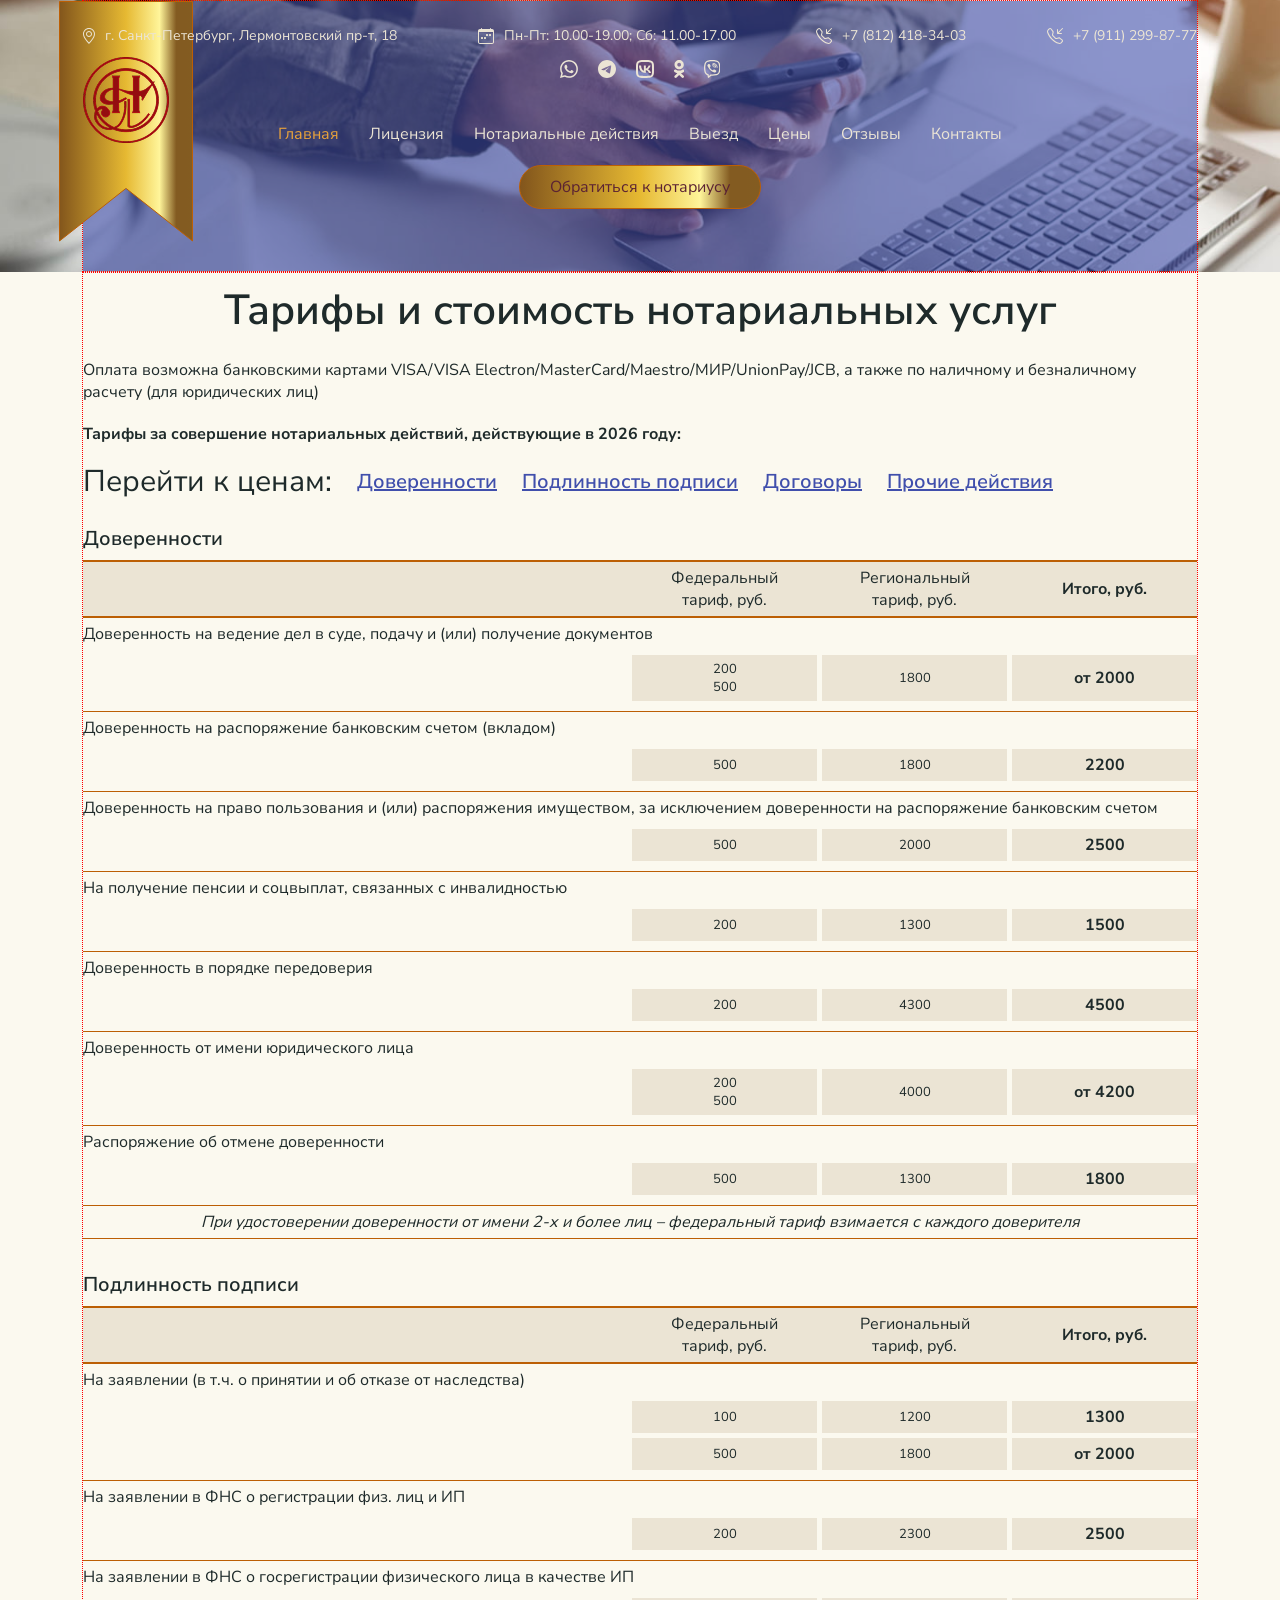
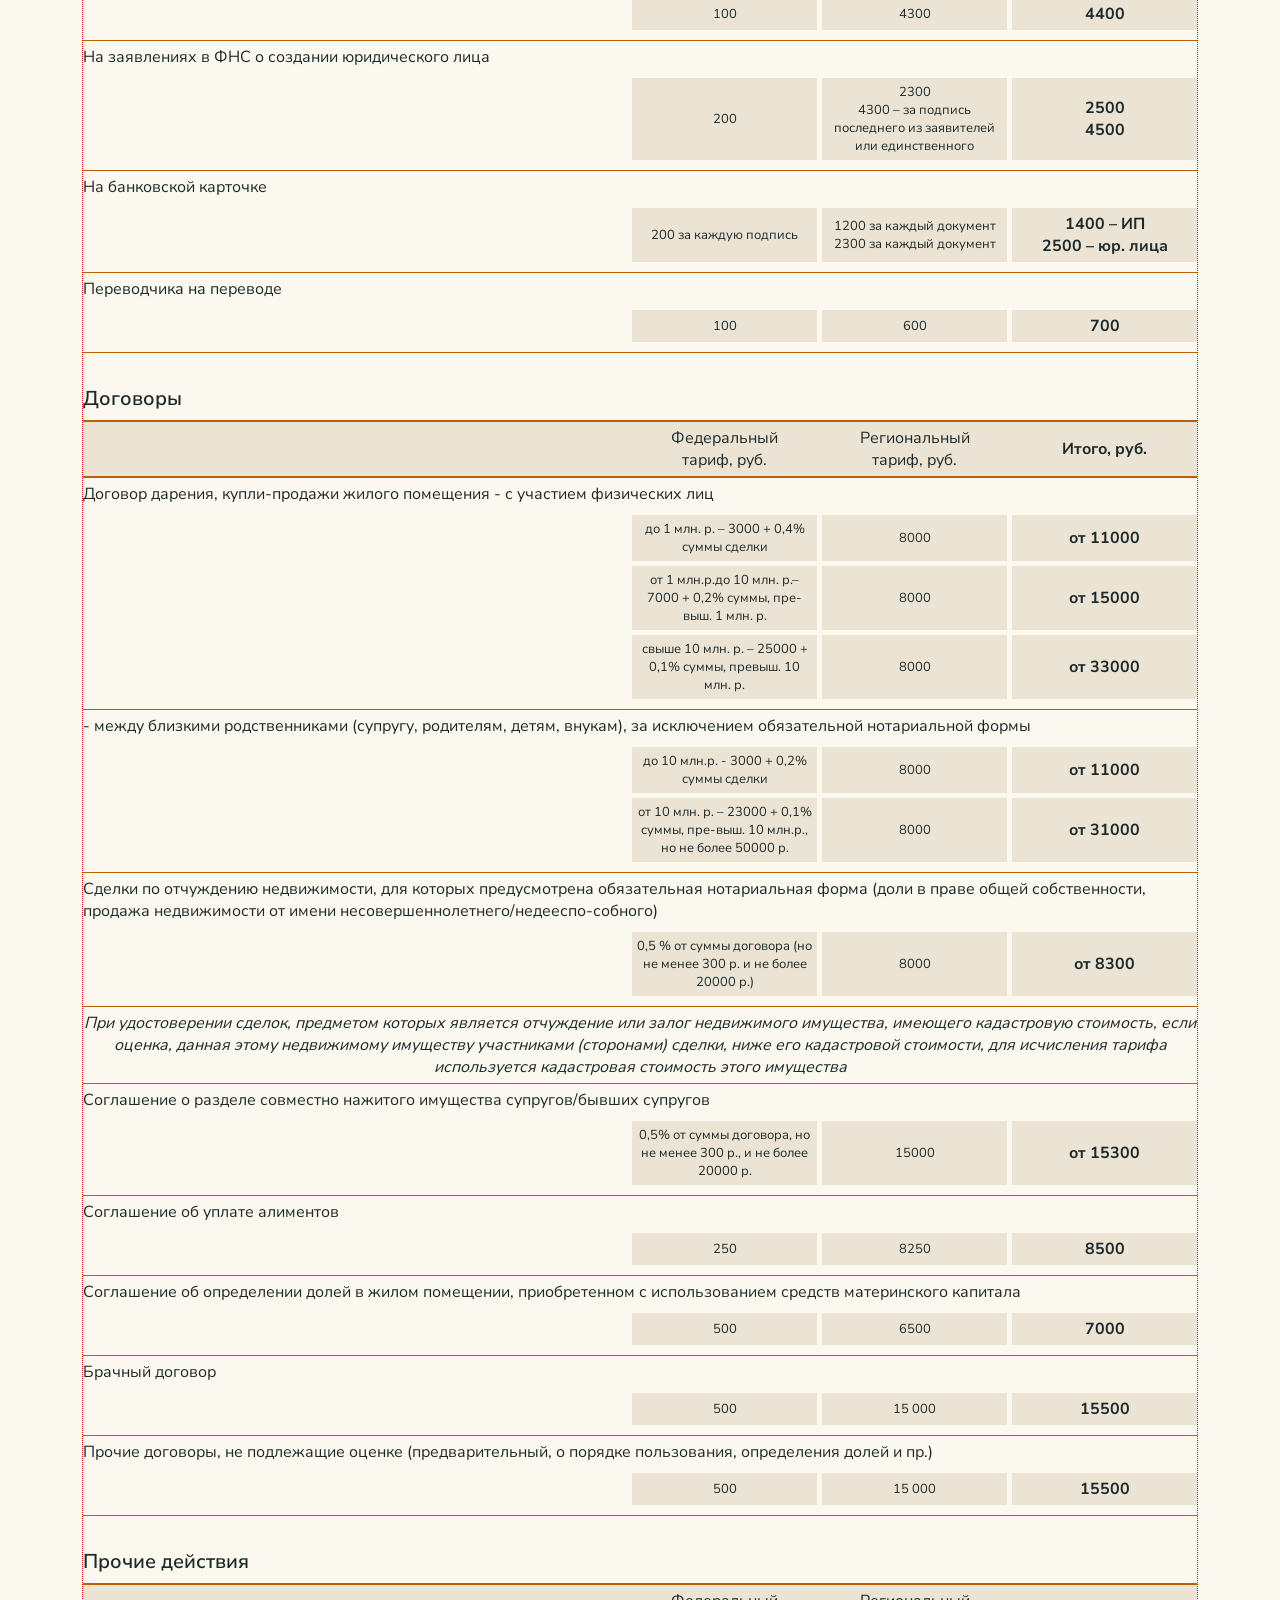
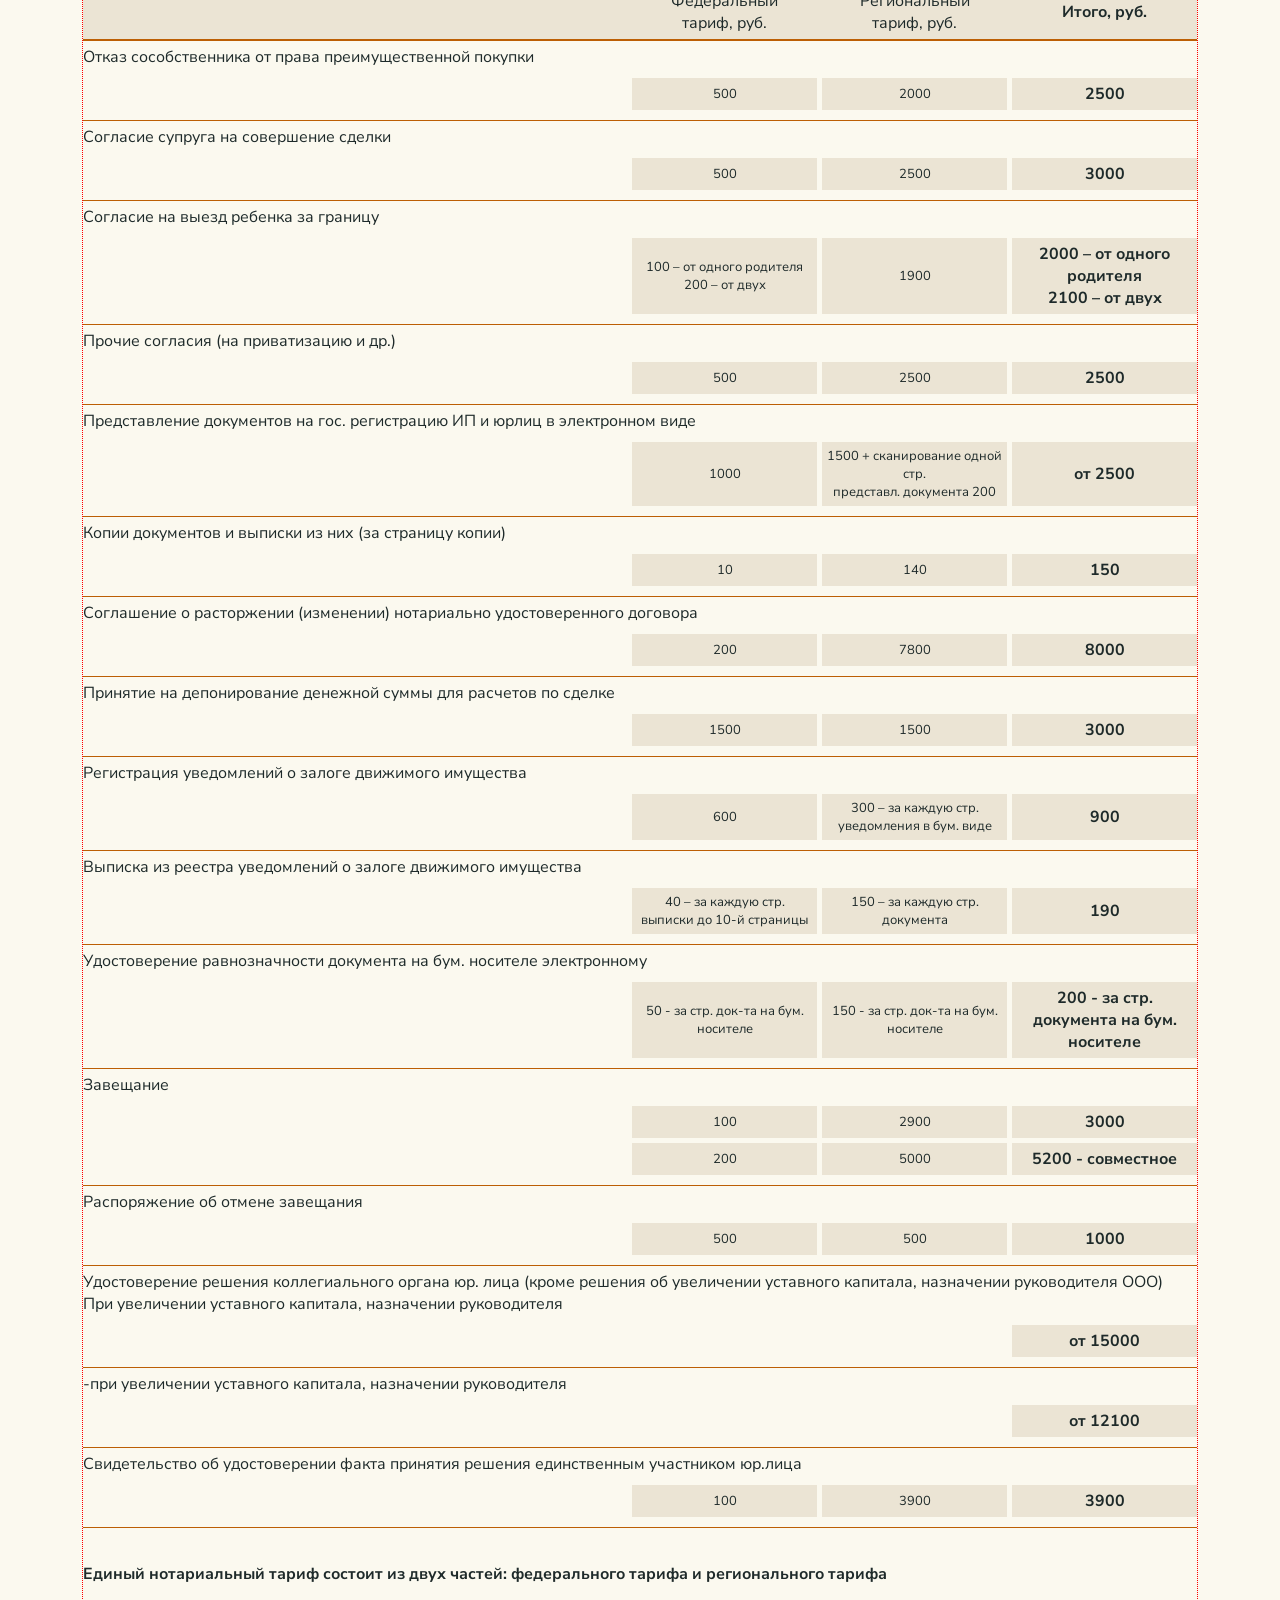
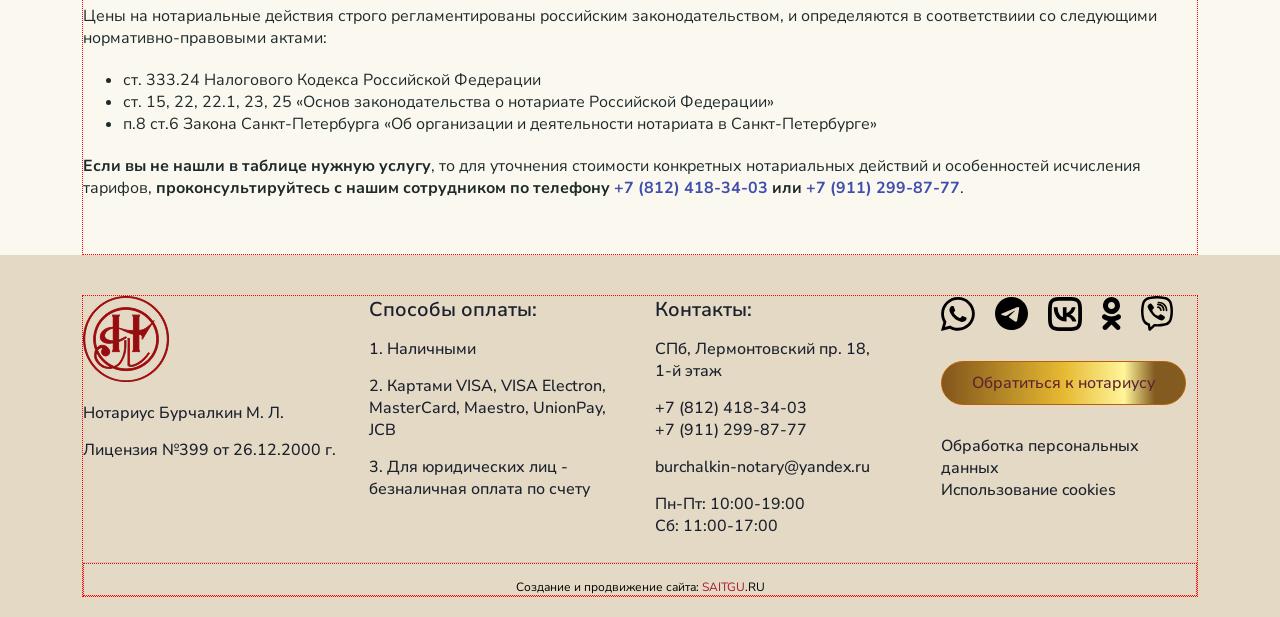
==== commit 0550a801: "доделал страницу Цены + уменьшил хэдер на мобилах" ====
--- a/ceny.html
+++ b/ceny.html
@@ -2,398 +2,784 @@
 <html lang="ru">
 
 <head>
-    <meta charset="UTF-8">
-    <meta name="viewport" content="width=device-width, initial-scale=1.0">
-    <title>Цены</title>
-    <link rel="stylesheet" href="css/slick.css">
-    <link rel="stylesheet" href="css/fancybox.css">
-    <link rel="stylesheet" href="css/splide.min.css">
-    <link rel="stylesheet" href="css/jquery.modal.min.css">
-    <link rel="stylesheet" href="css/main.css">
+  <meta charset="UTF-8">
+  <meta name="viewport" content="width=device-width, initial-scale=1.0">
+  <title>Цены</title>
+  <link rel="stylesheet" href="css/slick.css">
+  <link rel="stylesheet" href="css/fancybox.css">
+  <link rel="stylesheet" href="css/splide.min.css">
+  <link rel="stylesheet" href="css/jquery.modal.min.css">
+  <link rel="stylesheet" href="css/main.css">
 </head>
 
 <body>
-    <header class="header-page">
-        <div class="nb-container">
-            <img class="logo-bg" src="img/logo-bg.svg" alt="">
-            <ul class="top-contacts">
-                <li class="top-contacts__item">
-                    <svg viewBox="0 0 12 16" fill="none" xmlns="http://www.w3.org/2000/svg">
-                        <path
-                            d="M10.1658 8.93977C9.64175 10.0015 8.93246 11.0601 8.20575 12.01C7.48132 12.957 6.75442 13.7768 6.20768 14.3605C6.13503 14.438 6.06566 14.5113 6 14.5801C5.93434 14.5113 5.86497 14.438 5.79232 14.3605C5.24558 13.7768 4.51868 12.957 3.79425 12.01C3.06754 11.0601 2.35825 10.0015 1.83423 8.93977C1.3048 7.86708 1 6.86191 1 6C1 3.23858 3.23858 1 6 1C8.76142 1 11 3.23858 11 6C11 6.86191 10.6952 7.86708 10.1658 8.93977ZM6 16C6 16 12 10.3137 12 6C12 2.68629 9.31371 0 6 0C2.68629 0 0 2.68629 0 6C0 10.3137 6 16 6 16Z"
-                            fill="#EBE4D4" />
-                        <path
-                            d="M6 8C4.89543 8 4 7.10457 4 6C4 4.89543 4.89543 4 6 4C7.10457 4 8 4.89543 8 6C8 7.10457 7.10457 8 6 8ZM6 9C7.65685 9 9 7.65685 9 6C9 4.34315 7.65685 3 6 3C4.34315 3 3 4.34315 3 6C3 7.65685 4.34315 9 6 9Z"
-                            fill="#EBE4D4" />
-                    </svg>
-                    <a class="top-contacts__link" href="https://yandex.ru/maps/-/CLWBqMko" target="_blank">
-                        г. Санкт-Петербург, Лермонтовский пр-т, 18
-                    </a>
-                </li>
-                <li class="top-contacts__item">
-                    <svg viewBox="0 0 16 16" fill="none" xmlns="http://www.w3.org/2000/svg">
-                        <path
-                            d="M11 6.5C11 6.22386 11.2239 6 11.5 6H12.5C12.7761 6 13 6.22386 13 6.5V7.5C13 7.77614 12.7761 8 12.5 8H11.5C11.2239 8 11 7.77614 11 7.5V6.5Z"
-                            fill="#EBE4D4" />
-                        <path
-                            d="M8 6.5C8 6.22386 8.22386 6 8.5 6H9.5C9.77614 6 10 6.22386 10 6.5V7.5C10 7.77614 9.77614 8 9.5 8H8.5C8.22386 8 8 7.77614 8 7.5V6.5Z"
-                            fill="#EBE4D4" />
-                        <path
-                            d="M3 9.5C3 9.22386 3.22386 9 3.5 9H4.5C4.77614 9 5 9.22386 5 9.5V10.5C5 10.7761 4.77614 11 4.5 11H3.5C3.22386 11 3 10.7761 3 10.5V9.5Z"
-                            fill="#EBE4D4" />
-                        <path
-                            d="M6 9.5C6 9.22386 6.22386 9 6.5 9H7.5C7.77614 9 8 9.22386 8 9.5V10.5C8 10.7761 7.77614 11 7.5 11H6.5C6.22386 11 6 10.7761 6 10.5V9.5Z"
-                            fill="#EBE4D4" />
-                        <path
-                            d="M3.5 0C3.77614 0 4 0.223858 4 0.5V1H12V0.5C12 0.223858 12.2239 0 12.5 0C12.7761 0 13 0.223858 13 0.5V1H14C15.1046 1 16 1.89543 16 3V14C16 15.1046 15.1046 16 14 16H2C0.895431 16 0 15.1046 0 14V3C0 1.89543 0.895431 1 2 1H3V0.5C3 0.223858 3.22386 0 3.5 0ZM1 4V14C1 14.5523 1.44772 15 2 15H14C14.5523 15 15 14.5523 15 14V4H1Z"
-                            fill="#EBE4D4" />
-                    </svg>
-                    Пн-Пт: 10.00-19.00; Сб: 11.00-17.00
-                </li>
-                <li class="top-contacts__item">
-                    <svg viewBox="0 0 16 16" fill="none" xmlns="http://www.w3.org/2000/svg">
-                        <path
-                            d="M15.8536 0.146447C16.0488 0.341709 16.0488 0.658291 15.8536 0.853553L11.7071 5H14.5C14.7761 5 15 5.22386 15 5.5C15 5.77614 14.7761 6 14.5 6H10.5C10.2239 6 10 5.77614 10 5.5V1.5C10 1.22386 10.2239 1 10.5 1C10.7761 1 11 1.22386 11 1.5V4.29289L15.1464 0.146447C15.3417 -0.0488155 15.6583 -0.0488155 15.8536 0.146447Z"
-                            fill="#EBE4D4" />
-                        <path
-                            d="M3.65387 1.32849C3.40343 1.00649 2.92745 0.976861 2.639 1.26531L1.60508 2.29923C1.1216 2.78271 0.94387 3.46766 1.1551 4.06847C2.00338 6.48124 3.39215 8.74671 5.32272 10.6773C7.25329 12.6078 9.51876 13.9966 11.9315 14.8449C12.5323 15.0561 13.2173 14.8784 13.7008 14.3949L14.7347 13.361C15.0231 13.0726 14.9935 12.5966 14.6715 12.3461L12.3653 10.5524C12.2008 10.4245 11.9866 10.3793 11.7845 10.4298L9.59541 10.9771C9.00082 11.1257 8.37183 10.9515 7.93845 10.5181L5.48187 8.06155C5.04849 7.62817 4.87427 6.99919 5.02292 6.40459L5.57019 4.21553C5.62073 4.01336 5.57552 3.79918 5.44758 3.63468L3.65387 1.32849ZM1.88477 0.511076C2.62689 -0.231039 3.8515 -0.154797 4.49583 0.673634L6.28954 2.97983C6.6187 3.40304 6.73502 3.95409 6.60498 4.47423L6.05772 6.66329C5.99994 6.8944 6.06766 7.13888 6.2361 7.30732L8.69268 9.7639C8.86113 9.93235 9.1056 10.0001 9.33671 9.94229L11.5258 9.39502C12.0459 9.26499 12.597 9.3813 13.0202 9.71047L15.3264 11.5042C16.1548 12.1485 16.231 13.3731 15.4889 14.1152L14.455 15.1492C13.7153 15.8889 12.6089 16.2137 11.5778 15.8512C9.01754 14.9511 6.61438 13.4774 4.56849 11.4315C2.5226 9.38562 1.04895 6.98246 0.148838 4.42225C-0.213682 3.39112 0.11113 2.28472 0.85085 1.545L1.88477 0.511076Z"
-                            fill="#EBE4D4" />
-                    </svg>
-                    <a class="top-contacts__link" href="tel:78124183403">
-                        +7 (812) 418-34-03
-                    </a>
-                </li>
-                <li class="top-contacts__item">
-                    <svg viewBox="0 0 16 16" fill="none" xmlns="http://www.w3.org/2000/svg">
-                        <path
-                            d="M15.8536 0.146447C16.0488 0.341709 16.0488 0.658291 15.8536 0.853553L11.7071 5H14.5C14.7761 5 15 5.22386 15 5.5C15 5.77614 14.7761 6 14.5 6H10.5C10.2239 6 10 5.77614 10 5.5V1.5C10 1.22386 10.2239 1 10.5 1C10.7761 1 11 1.22386 11 1.5V4.29289L15.1464 0.146447C15.3417 -0.0488155 15.6583 -0.0488155 15.8536 0.146447Z"
-                            fill="#EBE4D4" />
-                        <path
-                            d="M3.65387 1.32849C3.40343 1.00649 2.92745 0.976861 2.639 1.26531L1.60508 2.29923C1.1216 2.78271 0.94387 3.46766 1.1551 4.06847C2.00338 6.48124 3.39215 8.74671 5.32272 10.6773C7.25329 12.6078 9.51876 13.9966 11.9315 14.8449C12.5323 15.0561 13.2173 14.8784 13.7008 14.3949L14.7347 13.361C15.0231 13.0726 14.9935 12.5966 14.6715 12.3461L12.3653 10.5524C12.2008 10.4245 11.9866 10.3793 11.7845 10.4298L9.59541 10.9771C9.00082 11.1257 8.37183 10.9515 7.93845 10.5181L5.48187 8.06155C5.04849 7.62817 4.87427 6.99919 5.02292 6.40459L5.57019 4.21553C5.62073 4.01336 5.57552 3.79918 5.44758 3.63468L3.65387 1.32849ZM1.88477 0.511076C2.62689 -0.231039 3.8515 -0.154797 4.49583 0.673634L6.28954 2.97983C6.6187 3.40304 6.73502 3.95409 6.60498 4.47423L6.05772 6.66329C5.99994 6.8944 6.06766 7.13888 6.2361 7.30732L8.69268 9.7639C8.86113 9.93235 9.1056 10.0001 9.33671 9.94229L11.5258 9.39502C12.0459 9.26499 12.597 9.3813 13.0202 9.71047L15.3264 11.5042C16.1548 12.1485 16.231 13.3731 15.4889 14.1152L14.455 15.1492C13.7153 15.8889 12.6089 16.2137 11.5778 15.8512C9.01754 14.9511 6.61438 13.4774 4.56849 11.4315C2.5226 9.38562 1.04895 6.98246 0.148838 4.42225C-0.213682 3.39112 0.11113 2.28472 0.85085 1.545L1.88477 0.511076Z"
-                            fill="#EBE4D4" />
-                    </svg>
-                    <a class="top-contacts__link" href="tel:79112998777">
-                        +7 (911) 299-87-77
-                    </a>
-                </li>
-                <li class="top-contacts__item">
-                    <ul class="social-list">
-                        <li class="social-list__item">
-                            <a class="social-list__link" href="#">
-                                <svg viewBox="0 0 34 34" fill="none" xmlns="http://www.w3.org/2000/svg">
-                                    <path
-                                        d="M28.9028 4.94369C25.7282 1.75291 21.4953 0 16.9879 0C7.70633 0 0.145402 7.56094 0.137325 16.8425C0.137325 19.8152 0.912804 22.7071 2.38298 25.2678L0 34L8.93417 31.6574C11.3979 32.9983 14.1687 33.7092 16.9879 33.7092H16.9959C26.2775 33.7092 33.8384 26.1483 33.8465 16.8586C33.8384 12.3592 32.0855 8.1264 28.9028 4.94369ZM16.9879 30.8577C14.4675 30.8577 12.0038 30.1791 9.85505 28.9028L9.34614 28.5959L4.04703 29.9853L5.46067 24.8154L5.12947 24.2823C3.72392 22.0527 2.98883 19.4759 2.98883 16.8344C2.98883 9.12806 9.27344 2.84343 16.9959 2.84343C20.736 2.84343 24.2499 4.30554 26.8994 6.94702C29.5409 9.59658 30.995 13.1105 30.995 16.8506C30.9869 24.5811 24.7023 30.8577 16.9879 30.8577ZM24.6699 20.3725C24.2499 20.1625 22.1819 19.1447 21.7942 18.9993C21.4065 18.862 21.1237 18.7893 20.8491 19.2093C20.5664 19.6294 19.7586 20.5826 19.5162 20.8572C19.2739 21.1399 19.0235 21.1723 18.6034 20.9622C18.1834 20.7522 16.8263 20.3079 15.2188 18.87C13.9667 17.7553 13.1266 16.374 12.8762 15.9539C12.6339 15.5339 12.852 15.3077 13.062 15.0976C13.2478 14.9119 13.482 14.6049 13.6921 14.3626C13.9021 14.1202 13.9748 13.9425 14.1121 13.6598C14.2494 13.3771 14.1848 13.1347 14.0798 12.9247C13.9748 12.7147 13.1347 10.6386 12.7793 9.79853C12.44 8.97458 12.0926 9.08767 11.8341 9.07959C11.5918 9.06344 11.3091 9.06344 11.0264 9.06344C10.7436 9.06344 10.2913 9.16845 9.90352 9.5885C9.51578 10.0086 8.43334 11.0264 8.43334 13.1024C8.43334 15.1784 9.94391 17.1737 10.1539 17.4564C10.364 17.7391 13.1185 21.9881 17.3433 23.8137C18.3449 24.2499 19.1285 24.5084 19.7424 24.7023C20.7522 25.0254 21.665 24.977 22.392 24.8719C23.1998 24.7508 24.88 23.8541 25.2354 22.8686C25.5828 21.8831 25.5827 21.043 25.4777 20.8653C25.3727 20.6876 25.09 20.5826 24.6699 20.3725Z" />
-                                </svg>
-                            </a>
-                        </li>
-                        <li class="social-list__item">
-                            <a class="social-list__link" href="#">
-                                <svg viewBox="0 0 33 33" fill="none" xmlns="http://www.w3.org/2000/svg">
-                                    <path
-                                        d="M33 16.5C33 25.6127 25.6127 33 16.5 33C7.3873 33 0 25.6127 0 16.5C0 7.3873 7.3873 0 16.5 0C25.6127 0 33 7.3873 33 16.5ZM17.0914 12.1811C15.4865 12.8486 12.279 14.2302 7.46894 16.3259C6.68785 16.6365 6.27869 16.9404 6.24144 17.2375C6.17849 17.7396 6.80731 17.9373 7.66361 18.2066C7.78009 18.2432 7.90077 18.2812 8.0245 18.3214C8.86696 18.5952 10.0002 18.9156 10.5894 18.9284C11.1238 18.9399 11.7202 18.7196 12.3787 18.2674C16.8729 15.2337 19.1929 13.7003 19.3385 13.6673C19.4413 13.6439 19.5837 13.6146 19.6801 13.7004C19.7766 13.7861 19.7671 13.9485 19.7569 13.9921C19.6946 14.2576 17.2263 16.5524 15.9489 17.74C15.5507 18.1102 15.2682 18.3728 15.2104 18.4328C15.0811 18.5672 14.9493 18.6942 14.8226 18.8164C14.0399 19.5709 13.453 20.1367 14.8551 21.0606C15.5288 21.5047 16.068 21.8718 16.6059 22.2381C17.1933 22.6382 17.7792 23.0372 18.5373 23.5341C18.7304 23.6607 18.9149 23.7922 19.0946 23.9203C19.7782 24.4076 20.3924 24.8455 21.1511 24.7757C21.592 24.7351 22.0475 24.3205 22.2788 23.084C22.8254 20.1619 23.8998 13.8304 24.1481 11.2214C24.1699 10.9928 24.1425 10.7003 24.1205 10.5719C24.0986 10.4435 24.0526 10.2605 23.8857 10.125C23.688 9.96462 23.3828 9.9308 23.2463 9.9332C22.6257 9.94413 21.6736 10.2752 17.0914 12.1811Z" />
-                                </svg>
-                            </a>
-                        </li>
-                        <li class="social-list__item">
-                            <a class="social-list__link" href="#">
-                                <svg viewBox="0 0 34 34" fill="none" xmlns="http://www.w3.org/2000/svg">
-                                    <path
-                                        d="M5.34516 5.3471C4.69569 6.00602 4.269 6.93115 4.03111 8.6889C3.78755 10.5108 3.78567 12.9237 3.78567 16.3958V17.6041C3.78567 21.0705 3.78755 23.4816 4.03111 25.3016C4.26711 27.0612 4.69568 27.992 5.34705 28.6566C6.00785 29.3042 6.93297 29.7328 8.68882 29.9688C10.5107 30.2124 12.9236 30.2161 16.3957 30.2161H17.604C21.0703 30.2161 23.4813 30.2124 25.3033 29.9688C27.061 29.7328 27.9918 29.3042 28.6564 28.6529C29.3039 27.9939 29.7325 27.0688 29.9685 25.3111C30.214 23.4891 30.2158 21.0762 30.2158 17.6041V16.3958C30.2158 12.9294 30.2121 10.5184 29.9704 8.69834C29.7325 6.9387 29.3039 6.00791 28.6526 5.34332C27.9937 4.69573 27.0685 4.26715 25.3108 4.03115C23.4889 3.78759 21.076 3.78381 17.604 3.78381H16.3957C12.9293 3.78381 10.5183 3.78759 8.69826 4.03115C6.93863 4.26715 6.00974 4.69573 5.34516 5.3471ZM16.3957 0.00776935H17.604C20.3321 0.00776935 23.1018 -0.0734158 25.8111 0.289085C27.9937 0.581728 29.842 1.20666 31.3184 2.66799L31.3335 2.68499C32.793 4.1652 33.4198 6.01357 33.7124 8.19801C34.073 10.9035 33.9919 13.6714 33.9919 16.3958V17.6041C33.9919 20.3304 34.0749 23.1002 33.7105 25.8114C33.4198 27.9939 32.793 29.8423 31.3317 31.3187L31.3147 31.3338C29.8364 32.7933 27.988 33.4182 25.8017 33.7127C23.0962 34.0734 20.3284 33.9922 17.604 33.9922H16.3957C13.6694 33.9922 10.8997 34.0734 8.19038 33.7109C6.00596 33.4182 4.1576 32.7933 2.68307 31.332L2.66608 31.315C1.20854 29.8348 0.581723 27.9864 0.289082 25.8019C-0.0734151 23.0983 0.00776928 20.3304 0.00776928 17.6041V16.3958C0.00776928 13.6695 -0.0734148 10.8998 0.29097 8.18857C0.581723 6.00602 1.20854 4.15764 2.66986 2.68121L2.68496 2.66611C4.16516 1.20666 6.01351 0.581728 8.19793 0.287197C10.9053 -0.0715276 13.6731 0.00776935 16.3957 0.00776935ZM5.73975 10.3504C5.921 19.1863 10.3389 24.4879 18.0873 24.4879H18.5404V19.4355C21.3838 19.7187 23.5361 21.8031 24.397 24.4879H28.4185C28.0062 22.9622 27.2751 21.5413 26.2734 20.3189C25.2717 19.0965 24.0221 18.1004 22.6072 17.3965C23.8748 16.6242 24.9697 15.599 25.8233 14.3847C26.677 13.1704 27.2712 11.7932 27.5689 10.339H23.9212C23.1283 13.1484 20.772 15.6972 18.5404 15.9351V10.3504H14.8815V20.1379C12.6159 19.5715 9.7612 16.8301 9.63659 10.3504H5.73975Z" />
-                                </svg>
-                            </a>
-                        </li>
-                        <li class="social-list__item">
-                            <a class="social-list__link" href="#">
-                                <svg viewBox="0 0 19 33" fill="none" xmlns="http://www.w3.org/2000/svg">
-                                    <path
-                                        d="M9.47729 17.0629C4.82979 17.0629 0.967017 13.1919 0.967017 8.61146C0.967017 3.8726 4.82979 0 9.47893 0C14.286 0 17.9892 3.87095 17.9892 8.61146C17.9855 9.72521 17.7632 10.8273 17.3348 11.8549C16.9065 12.8825 16.2805 13.8154 15.4927 14.6003C14.7049 15.3852 13.7707 16.0069 12.7434 16.4297C11.716 16.8525 10.6157 17.0682 9.50525 17.0645L9.47729 17.0629ZM9.47729 4.97811C7.50971 4.97811 6.01264 6.63638 6.01264 8.61311C6.01264 10.5865 7.50971 12.0881 9.47893 12.0881C11.5271 12.0881 12.9452 10.5865 12.9452 8.61311C12.9469 6.63473 11.5271 4.97811 9.47729 4.97811ZM12.8663 24.0953L17.675 28.7566C18.6209 29.7812 18.6209 31.2827 17.675 32.2315C16.6517 33.2562 15.074 33.2562 14.286 32.2315L9.47893 27.491L4.82979 32.2315C4.35763 32.7051 3.7259 32.941 3.01521 32.941C2.46409 32.941 1.834 32.7034 1.28124 32.2315C0.335286 31.2827 0.335286 29.7812 1.28124 28.7549L6.16728 24.0936C4.40282 23.5694 2.71017 22.8272 1.12824 21.8842C-0.0546105 21.2523 -0.289864 19.6732 0.340222 18.4868C1.12824 17.3021 2.54634 16.987 3.80816 17.7773C5.51679 18.8231 7.47973 19.3764 9.4814 19.3764C11.4831 19.3764 13.446 18.8231 15.1546 17.7773C16.4165 16.987 17.9119 17.3021 18.6209 18.4868C19.3316 19.6732 19.0141 21.2506 17.9102 21.8842C16.4148 22.833 14.6808 23.5441 12.8679 24.0969L12.8663 24.0953Z" />
-                                </svg>
-                            </a>
-                        </li>
-                        <li class="social-list__item">
-                            <a class="social-list__link" href="#">
-                                <svg viewBox="0 0 32 35" fill="none" xmlns="http://www.w3.org/2000/svg">
-                                    <path
-                                        d="M9.82405 7.57209C9.51794 7.52851 9.20572 7.58842 8.9396 7.74181H8.91654C8.2989 8.09407 7.74221 8.5376 7.26786 9.05959C6.87258 9.50311 6.65846 9.95145 6.60247 10.3838C6.56952 10.64 6.59258 10.8993 6.66999 11.1443L6.69964 11.1603C7.14434 12.4301 7.72409 13.6518 8.43231 14.8014C9.34591 16.416 10.4696 17.9093 11.7758 19.2447L11.8153 19.2992L11.8779 19.344L11.9158 19.3872L11.9619 19.4257C13.3404 20.6991 14.8801 21.7968 16.5439 22.6921C18.4462 23.6992 19.6008 24.1748 20.2942 24.3733V24.3829C20.4968 24.4438 20.6813 24.471 20.8674 24.471C21.4582 24.4298 22.0175 24.1963 22.4551 23.8081C22.9904 23.347 23.4433 22.8042 23.7958 22.2005V22.1893C24.1268 21.5809 24.0148 21.0076 23.5372 20.6185C22.5786 19.8026 21.5411 19.0787 20.4391 18.4569C19.7013 18.0679 18.9519 18.3032 18.6488 18.6971L18.0015 19.4913C17.6688 19.8852 17.066 19.8308 17.066 19.8308L17.0496 19.8404C12.5515 18.7243 11.3508 14.2971 11.3508 14.2971C11.3508 14.2971 11.2948 13.695 11.7115 13.3876L12.5219 12.7535C12.9106 12.4461 13.1807 11.7192 12.764 11.0018C12.1259 9.93131 11.3829 8.92322 10.5454 7.9916C10.3623 7.77284 10.1057 7.62375 9.82076 7.57048M17.4251 5.64746C17.2067 5.64746 16.9972 5.73181 16.8428 5.88195C16.6883 6.03209 16.6016 6.23572 16.6016 6.44805C16.6016 6.66038 16.6883 6.86402 16.8428 7.01416C16.9972 7.1643 17.2067 7.24865 17.4251 7.24865C19.5069 7.24865 21.2363 7.90993 22.605 9.17807C23.3083 9.87139 23.8567 10.6928 24.2158 11.5927C24.5765 12.4941 24.7412 13.4564 24.6984 14.4204C24.6892 14.6327 24.7671 14.8399 24.9151 14.9963C25.0631 15.1528 25.2689 15.2457 25.4873 15.2546C25.7057 15.2635 25.9188 15.1877 26.0797 15.0439C26.2407 14.9 26.3362 14.6999 26.3454 14.4876C26.3945 13.302 26.1921 12.1193 25.7508 11.013C25.3074 9.90114 24.6323 8.89044 23.7678 8.04444L23.7513 8.02842C22.0532 6.45126 19.9055 5.64746 17.4251 5.64746Z" />
-                                    <path
-                                        d="M16.8829 7.53104C16.6487 7.53104 16.4242 7.62278 16.2586 7.78607C16.093 7.94936 16 8.17083 16 8.40177C16 8.6327 16.093 8.85417 16.2586 9.01746C16.4242 9.18076 16.6487 9.27249 16.8829 9.27249H16.9129C18.5232 9.38569 19.6957 9.91509 20.5167 10.7841C21.359 11.6792 21.7951 12.792 21.7616 14.1677C21.7562 14.3987 21.844 14.6222 22.0058 14.7893C22.1675 14.9563 22.39 15.0532 22.6241 15.0585C22.8583 15.0638 23.085 14.9771 23.2543 14.8176C23.4237 14.6581 23.5219 14.4387 23.5273 14.2078C23.5697 12.4019 22.9799 10.8433 21.811 9.59989V9.5964C20.6156 8.33211 18.9752 7.66339 17.0012 7.53278L16.9711 7.5293L16.8829 7.53104Z" />
-                                    <path
-                                        d="M16.9613 10.3559C16.843 10.3456 16.7239 10.359 16.611 10.3954C16.498 10.4318 16.3937 10.4905 16.3041 10.568C16.2144 10.6454 16.1414 10.74 16.0894 10.8461C16.0374 10.9522 16.0074 11.0677 16.0012 11.1856C15.995 11.3034 16.0128 11.4214 16.0535 11.5323C16.0941 11.6432 16.1568 11.7448 16.2379 11.8311C16.3189 11.9174 16.4166 11.9865 16.5251 12.0344C16.6336 12.0823 16.7507 12.108 16.8694 12.1099C17.6081 12.1486 18.0799 12.37 18.3768 12.667C18.6755 12.9658 18.8982 13.4456 18.9388 14.196C18.941 14.3139 18.9671 14.4302 19.0154 14.5379C19.0638 14.6456 19.1334 14.7425 19.2202 14.8229C19.3071 14.9033 19.4092 14.9654 19.5207 15.0057C19.6322 15.0459 19.7507 15.0634 19.8691 15.0572C19.9876 15.0509 20.1035 15.021 20.2101 14.9693C20.3167 14.9175 20.4116 14.8449 20.4894 14.7559C20.5672 14.6668 20.6261 14.5631 20.6627 14.4509C20.6993 14.3387 20.7129 14.2204 20.7025 14.1029C20.6459 13.0484 20.3137 12.1169 19.6333 11.4315C18.9494 10.7461 18.0181 10.4122 16.9613 10.3559Z" />
-                                    <path fill-rule="evenodd" clip-rule="evenodd"
-                                        d="M7.98785 0.885746C13.2642 -0.295249 18.7358 -0.295249 24.0121 0.885746L24.5743 1.01027C26.1163 1.35642 27.5324 2.12342 28.6657 3.22624C29.7989 4.32906 30.605 5.7246 30.9946 7.25814C32.3351 12.5427 32.3351 18.0789 30.9946 23.3635C30.605 24.897 29.7989 26.2925 28.6657 27.3954C27.5324 28.4982 26.1163 29.2652 24.5743 29.6113L24.0105 29.7358C20.7057 30.4748 17.3149 30.7536 13.934 30.5644L9.5349 34.506C9.36905 34.6547 9.16639 34.7561 8.94806 34.7996C8.72974 34.8431 8.50375 34.8271 8.29369 34.7533C8.08364 34.6795 7.89721 34.5506 7.75387 34.3801C7.61053 34.2096 7.51554 34.0036 7.4788 33.7838L6.75088 29.4303C5.35541 28.9947 4.09466 28.2084 3.08887 27.1463C2.08308 26.0843 1.36579 24.7819 1.00541 23.3635C-0.335138 18.0789 -0.335138 12.5427 1.00541 7.25814C1.39498 5.7246 2.20108 4.32906 3.33434 3.22624C4.4676 2.12342 5.88374 1.35642 7.42574 1.01027L7.98785 0.885746ZM23.4699 3.31483C18.5507 2.2137 13.4493 2.2137 8.53007 3.31483L7.9663 3.44101C6.87352 3.68705 5.87005 4.2311 5.067 5.01295C4.26395 5.79479 3.69265 6.78391 3.41635 7.87081C2.17771 12.7533 2.17771 17.8683 3.41635 22.7508C3.69278 23.8379 4.26433 24.8272 5.06769 25.609C5.87105 26.3909 6.87487 26.9348 7.96796 27.1806L8.11719 27.2138C8.3586 27.2679 8.57843 27.3928 8.74856 27.5726C8.9187 27.7524 9.03141 27.979 9.07228 28.2233L9.55977 31.1422L12.6638 28.3611C12.7878 28.2497 12.9328 28.1644 13.0903 28.1102C13.2478 28.056 13.4146 28.034 13.5808 28.0456C16.8955 28.28 20.2266 28.0311 23.4699 27.3068L24.032 27.1806C25.1251 26.9348 26.1289 26.3909 26.9323 25.609C27.7357 24.8272 28.3072 23.8379 28.5836 22.7508C29.8206 17.8694 29.8206 12.7539 28.5836 7.87081C28.3072 6.7837 27.7357 5.79443 26.9323 5.01257C26.1289 4.23071 25.1251 3.68677 24.032 3.44101L23.4699 3.31483Z" />
-                                </svg>
-                            </a>
-                        </li>
-                    </ul>
-                </li>
-            </ul>
-            <div class="menu-wrap">
-                <a class="logo-link" href="">
-                    <img class="logo" src="img/logo.png" alt="">
-                </a>
-                <nav class="main-nav">
-                    <input type="checkbox" id="toggle-menu" class="toggle-menu">
-                    <label for="toggle-menu" class="burger-btn">
-                        <span></span>
-                    </label>
-
-                    <ul class="menu-list">
-                        <li class="menu-list__item menu-list__item--active">
-                            <a class="menu-list__link" href="#">Главная</a>
-                        </li>
-                        <li class="menu-list__item">
-                            <a class="menu-list__link" href="#">Лицензия</a>
-                        </li>
-                        <li class="menu-list__item">
-                            <a class="menu-list__link" href="#">Нотариальные действия</a>
-                        </li>
-                        <li class="menu-list__item">
-                            <a class="menu-list__link" href="#">Выезд</a>
-                        </li>
-                        <li class="menu-list__item">
-                            <a class="menu-list__link" href="#">Цены</a>
-                        </li>
-                        <li class="menu-list__item">
-                            <a class="menu-list__link" href="#">Отзывы</a>
-                        </li>
-                        <!-- <li class="menu__item">
+  <header class="header-page">
+    <div class="nb-container">
+      <img class="logo-bg" src="img/logo-bg.svg" alt="">
+      <ul class="top-contacts">
+        <li class="top-contacts__item">
+          <svg viewBox="0 0 12 16" fill="none" xmlns="http://www.w3.org/2000/svg">
+            <path
+              d="M10.1658 8.93977C9.64175 10.0015 8.93246 11.0601 8.20575 12.01C7.48132 12.957 6.75442 13.7768 6.20768 14.3605C6.13503 14.438 6.06566 14.5113 6 14.5801C5.93434 14.5113 5.86497 14.438 5.79232 14.3605C5.24558 13.7768 4.51868 12.957 3.79425 12.01C3.06754 11.0601 2.35825 10.0015 1.83423 8.93977C1.3048 7.86708 1 6.86191 1 6C1 3.23858 3.23858 1 6 1C8.76142 1 11 3.23858 11 6C11 6.86191 10.6952 7.86708 10.1658 8.93977ZM6 16C6 16 12 10.3137 12 6C12 2.68629 9.31371 0 6 0C2.68629 0 0 2.68629 0 6C0 10.3137 6 16 6 16Z"
+              fill="#EBE4D4" />
+            <path
+              d="M6 8C4.89543 8 4 7.10457 4 6C4 4.89543 4.89543 4 6 4C7.10457 4 8 4.89543 8 6C8 7.10457 7.10457 8 6 8ZM6 9C7.65685 9 9 7.65685 9 6C9 4.34315 7.65685 3 6 3C4.34315 3 3 4.34315 3 6C3 7.65685 4.34315 9 6 9Z"
+              fill="#EBE4D4" />
+          </svg>
+          <a class="top-contacts__link" href="https://yandex.ru/maps/-/CLWBqMko" target="_blank">
+            г. Санкт-Петербург, Лермонтовский пр-т, 18
+          </a>
+        </li>
+        <li class="top-contacts__item">
+          <svg viewBox="0 0 16 16" fill="none" xmlns="http://www.w3.org/2000/svg">
+            <path
+              d="M11 6.5C11 6.22386 11.2239 6 11.5 6H12.5C12.7761 6 13 6.22386 13 6.5V7.5C13 7.77614 12.7761 8 12.5 8H11.5C11.2239 8 11 7.77614 11 7.5V6.5Z"
+              fill="#EBE4D4" />
+            <path
+              d="M8 6.5C8 6.22386 8.22386 6 8.5 6H9.5C9.77614 6 10 6.22386 10 6.5V7.5C10 7.77614 9.77614 8 9.5 8H8.5C8.22386 8 8 7.77614 8 7.5V6.5Z"
+              fill="#EBE4D4" />
+            <path
+              d="M3 9.5C3 9.22386 3.22386 9 3.5 9H4.5C4.77614 9 5 9.22386 5 9.5V10.5C5 10.7761 4.77614 11 4.5 11H3.5C3.22386 11 3 10.7761 3 10.5V9.5Z"
+              fill="#EBE4D4" />
+            <path
+              d="M6 9.5C6 9.22386 6.22386 9 6.5 9H7.5C7.77614 9 8 9.22386 8 9.5V10.5C8 10.7761 7.77614 11 7.5 11H6.5C6.22386 11 6 10.7761 6 10.5V9.5Z"
+              fill="#EBE4D4" />
+            <path
+              d="M3.5 0C3.77614 0 4 0.223858 4 0.5V1H12V0.5C12 0.223858 12.2239 0 12.5 0C12.7761 0 13 0.223858 13 0.5V1H14C15.1046 1 16 1.89543 16 3V14C16 15.1046 15.1046 16 14 16H2C0.895431 16 0 15.1046 0 14V3C0 1.89543 0.895431 1 2 1H3V0.5C3 0.223858 3.22386 0 3.5 0ZM1 4V14C1 14.5523 1.44772 15 2 15H14C14.5523 15 15 14.5523 15 14V4H1Z"
+              fill="#EBE4D4" />
+          </svg>
+          Пн-Пт: 10.00-19.00; Сб: 11.00-17.00
+        </li>
+        <li class="top-contacts__item">
+          <svg viewBox="0 0 16 16" fill="none" xmlns="http://www.w3.org/2000/svg">
+            <path
+              d="M15.8536 0.146447C16.0488 0.341709 16.0488 0.658291 15.8536 0.853553L11.7071 5H14.5C14.7761 5 15 5.22386 15 5.5C15 5.77614 14.7761 6 14.5 6H10.5C10.2239 6 10 5.77614 10 5.5V1.5C10 1.22386 10.2239 1 10.5 1C10.7761 1 11 1.22386 11 1.5V4.29289L15.1464 0.146447C15.3417 -0.0488155 15.6583 -0.0488155 15.8536 0.146447Z"
+              fill="#EBE4D4" />
+            <path
+              d="M3.65387 1.32849C3.40343 1.00649 2.92745 0.976861 2.639 1.26531L1.60508 2.29923C1.1216 2.78271 0.94387 3.46766 1.1551 4.06847C2.00338 6.48124 3.39215 8.74671 5.32272 10.6773C7.25329 12.6078 9.51876 13.9966 11.9315 14.8449C12.5323 15.0561 13.2173 14.8784 13.7008 14.3949L14.7347 13.361C15.0231 13.0726 14.9935 12.5966 14.6715 12.3461L12.3653 10.5524C12.2008 10.4245 11.9866 10.3793 11.7845 10.4298L9.59541 10.9771C9.00082 11.1257 8.37183 10.9515 7.93845 10.5181L5.48187 8.06155C5.04849 7.62817 4.87427 6.99919 5.02292 6.40459L5.57019 4.21553C5.62073 4.01336 5.57552 3.79918 5.44758 3.63468L3.65387 1.32849ZM1.88477 0.511076C2.62689 -0.231039 3.8515 -0.154797 4.49583 0.673634L6.28954 2.97983C6.6187 3.40304 6.73502 3.95409 6.60498 4.47423L6.05772 6.66329C5.99994 6.8944 6.06766 7.13888 6.2361 7.30732L8.69268 9.7639C8.86113 9.93235 9.1056 10.0001 9.33671 9.94229L11.5258 9.39502C12.0459 9.26499 12.597 9.3813 13.0202 9.71047L15.3264 11.5042C16.1548 12.1485 16.231 13.3731 15.4889 14.1152L14.455 15.1492C13.7153 15.8889 12.6089 16.2137 11.5778 15.8512C9.01754 14.9511 6.61438 13.4774 4.56849 11.4315C2.5226 9.38562 1.04895 6.98246 0.148838 4.42225C-0.213682 3.39112 0.11113 2.28472 0.85085 1.545L1.88477 0.511076Z"
+              fill="#EBE4D4" />
+          </svg>
+          <a class="top-contacts__link" href="tel:78124183403">
+            +7 (812) 418-34-03
+          </a>
+        </li>
+        <li class="top-contacts__item">
+          <svg viewBox="0 0 16 16" fill="none" xmlns="http://www.w3.org/2000/svg">
+            <path
+              d="M15.8536 0.146447C16.0488 0.341709 16.0488 0.658291 15.8536 0.853553L11.7071 5H14.5C14.7761 5 15 5.22386 15 5.5C15 5.77614 14.7761 6 14.5 6H10.5C10.2239 6 10 5.77614 10 5.5V1.5C10 1.22386 10.2239 1 10.5 1C10.7761 1 11 1.22386 11 1.5V4.29289L15.1464 0.146447C15.3417 -0.0488155 15.6583 -0.0488155 15.8536 0.146447Z"
+              fill="#EBE4D4" />
+            <path
+              d="M3.65387 1.32849C3.40343 1.00649 2.92745 0.976861 2.639 1.26531L1.60508 2.29923C1.1216 2.78271 0.94387 3.46766 1.1551 4.06847C2.00338 6.48124 3.39215 8.74671 5.32272 10.6773C7.25329 12.6078 9.51876 13.9966 11.9315 14.8449C12.5323 15.0561 13.2173 14.8784 13.7008 14.3949L14.7347 13.361C15.0231 13.0726 14.9935 12.5966 14.6715 12.3461L12.3653 10.5524C12.2008 10.4245 11.9866 10.3793 11.7845 10.4298L9.59541 10.9771C9.00082 11.1257 8.37183 10.9515 7.93845 10.5181L5.48187 8.06155C5.04849 7.62817 4.87427 6.99919 5.02292 6.40459L5.57019 4.21553C5.62073 4.01336 5.57552 3.79918 5.44758 3.63468L3.65387 1.32849ZM1.88477 0.511076C2.62689 -0.231039 3.8515 -0.154797 4.49583 0.673634L6.28954 2.97983C6.6187 3.40304 6.73502 3.95409 6.60498 4.47423L6.05772 6.66329C5.99994 6.8944 6.06766 7.13888 6.2361 7.30732L8.69268 9.7639C8.86113 9.93235 9.1056 10.0001 9.33671 9.94229L11.5258 9.39502C12.0459 9.26499 12.597 9.3813 13.0202 9.71047L15.3264 11.5042C16.1548 12.1485 16.231 13.3731 15.4889 14.1152L14.455 15.1492C13.7153 15.8889 12.6089 16.2137 11.5778 15.8512C9.01754 14.9511 6.61438 13.4774 4.56849 11.4315C2.5226 9.38562 1.04895 6.98246 0.148838 4.42225C-0.213682 3.39112 0.11113 2.28472 0.85085 1.545L1.88477 0.511076Z"
+              fill="#EBE4D4" />
+          </svg>
+          <a class="top-contacts__link" href="tel:79112998777">
+            +7 (911) 299-87-77
+          </a>
+        </li>
+        <li class="top-contacts__item">
+          <ul class="social-list">
+            <li class="social-list__item">
+              <a class="social-list__link" href="#">
+                <svg viewBox="0 0 34 34" fill="none" xmlns="http://www.w3.org/2000/svg">
+                  <path
+                    d="M28.9028 4.94369C25.7282 1.75291 21.4953 0 16.9879 0C7.70633 0 0.145402 7.56094 0.137325 16.8425C0.137325 19.8152 0.912804 22.7071 2.38298 25.2678L0 34L8.93417 31.6574C11.3979 32.9983 14.1687 33.7092 16.9879 33.7092H16.9959C26.2775 33.7092 33.8384 26.1483 33.8465 16.8586C33.8384 12.3592 32.0855 8.1264 28.9028 4.94369ZM16.9879 30.8577C14.4675 30.8577 12.0038 30.1791 9.85505 28.9028L9.34614 28.5959L4.04703 29.9853L5.46067 24.8154L5.12947 24.2823C3.72392 22.0527 2.98883 19.4759 2.98883 16.8344C2.98883 9.12806 9.27344 2.84343 16.9959 2.84343C20.736 2.84343 24.2499 4.30554 26.8994 6.94702C29.5409 9.59658 30.995 13.1105 30.995 16.8506C30.9869 24.5811 24.7023 30.8577 16.9879 30.8577ZM24.6699 20.3725C24.2499 20.1625 22.1819 19.1447 21.7942 18.9993C21.4065 18.862 21.1237 18.7893 20.8491 19.2093C20.5664 19.6294 19.7586 20.5826 19.5162 20.8572C19.2739 21.1399 19.0235 21.1723 18.6034 20.9622C18.1834 20.7522 16.8263 20.3079 15.2188 18.87C13.9667 17.7553 13.1266 16.374 12.8762 15.9539C12.6339 15.5339 12.852 15.3077 13.062 15.0976C13.2478 14.9119 13.482 14.6049 13.6921 14.3626C13.9021 14.1202 13.9748 13.9425 14.1121 13.6598C14.2494 13.3771 14.1848 13.1347 14.0798 12.9247C13.9748 12.7147 13.1347 10.6386 12.7793 9.79853C12.44 8.97458 12.0926 9.08767 11.8341 9.07959C11.5918 9.06344 11.3091 9.06344 11.0264 9.06344C10.7436 9.06344 10.2913 9.16845 9.90352 9.5885C9.51578 10.0086 8.43334 11.0264 8.43334 13.1024C8.43334 15.1784 9.94391 17.1737 10.1539 17.4564C10.364 17.7391 13.1185 21.9881 17.3433 23.8137C18.3449 24.2499 19.1285 24.5084 19.7424 24.7023C20.7522 25.0254 21.665 24.977 22.392 24.8719C23.1998 24.7508 24.88 23.8541 25.2354 22.8686C25.5828 21.8831 25.5827 21.043 25.4777 20.8653C25.3727 20.6876 25.09 20.5826 24.6699 20.3725Z" />
+                </svg>
+              </a>
+            </li>
+            <li class="social-list__item">
+              <a class="social-list__link" href="#">
+                <svg viewBox="0 0 33 33" fill="none" xmlns="http://www.w3.org/2000/svg">
+                  <path
+                    d="M33 16.5C33 25.6127 25.6127 33 16.5 33C7.3873 33 0 25.6127 0 16.5C0 7.3873 7.3873 0 16.5 0C25.6127 0 33 7.3873 33 16.5ZM17.0914 12.1811C15.4865 12.8486 12.279 14.2302 7.46894 16.3259C6.68785 16.6365 6.27869 16.9404 6.24144 17.2375C6.17849 17.7396 6.80731 17.9373 7.66361 18.2066C7.78009 18.2432 7.90077 18.2812 8.0245 18.3214C8.86696 18.5952 10.0002 18.9156 10.5894 18.9284C11.1238 18.9399 11.7202 18.7196 12.3787 18.2674C16.8729 15.2337 19.1929 13.7003 19.3385 13.6673C19.4413 13.6439 19.5837 13.6146 19.6801 13.7004C19.7766 13.7861 19.7671 13.9485 19.7569 13.9921C19.6946 14.2576 17.2263 16.5524 15.9489 17.74C15.5507 18.1102 15.2682 18.3728 15.2104 18.4328C15.0811 18.5672 14.9493 18.6942 14.8226 18.8164C14.0399 19.5709 13.453 20.1367 14.8551 21.0606C15.5288 21.5047 16.068 21.8718 16.6059 22.2381C17.1933 22.6382 17.7792 23.0372 18.5373 23.5341C18.7304 23.6607 18.9149 23.7922 19.0946 23.9203C19.7782 24.4076 20.3924 24.8455 21.1511 24.7757C21.592 24.7351 22.0475 24.3205 22.2788 23.084C22.8254 20.1619 23.8998 13.8304 24.1481 11.2214C24.1699 10.9928 24.1425 10.7003 24.1205 10.5719C24.0986 10.4435 24.0526 10.2605 23.8857 10.125C23.688 9.96462 23.3828 9.9308 23.2463 9.9332C22.6257 9.94413 21.6736 10.2752 17.0914 12.1811Z" />
+                </svg>
+              </a>
+            </li>
+            <li class="social-list__item">
+              <a class="social-list__link" href="#">
+                <svg viewBox="0 0 34 34" fill="none" xmlns="http://www.w3.org/2000/svg">
+                  <path
+                    d="M5.34516 5.3471C4.69569 6.00602 4.269 6.93115 4.03111 8.6889C3.78755 10.5108 3.78567 12.9237 3.78567 16.3958V17.6041C3.78567 21.0705 3.78755 23.4816 4.03111 25.3016C4.26711 27.0612 4.69568 27.992 5.34705 28.6566C6.00785 29.3042 6.93297 29.7328 8.68882 29.9688C10.5107 30.2124 12.9236 30.2161 16.3957 30.2161H17.604C21.0703 30.2161 23.4813 30.2124 25.3033 29.9688C27.061 29.7328 27.9918 29.3042 28.6564 28.6529C29.3039 27.9939 29.7325 27.0688 29.9685 25.3111C30.214 23.4891 30.2158 21.0762 30.2158 17.6041V16.3958C30.2158 12.9294 30.2121 10.5184 29.9704 8.69834C29.7325 6.9387 29.3039 6.00791 28.6526 5.34332C27.9937 4.69573 27.0685 4.26715 25.3108 4.03115C23.4889 3.78759 21.076 3.78381 17.604 3.78381H16.3957C12.9293 3.78381 10.5183 3.78759 8.69826 4.03115C6.93863 4.26715 6.00974 4.69573 5.34516 5.3471ZM16.3957 0.00776935H17.604C20.3321 0.00776935 23.1018 -0.0734158 25.8111 0.289085C27.9937 0.581728 29.842 1.20666 31.3184 2.66799L31.3335 2.68499C32.793 4.1652 33.4198 6.01357 33.7124 8.19801C34.073 10.9035 33.9919 13.6714 33.9919 16.3958V17.6041C33.9919 20.3304 34.0749 23.1002 33.7105 25.8114C33.4198 27.9939 32.793 29.8423 31.3317 31.3187L31.3147 31.3338C29.8364 32.7933 27.988 33.4182 25.8017 33.7127C23.0962 34.0734 20.3284 33.9922 17.604 33.9922H16.3957C13.6694 33.9922 10.8997 34.0734 8.19038 33.7109C6.00596 33.4182 4.1576 32.7933 2.68307 31.332L2.66608 31.315C1.20854 29.8348 0.581723 27.9864 0.289082 25.8019C-0.0734151 23.0983 0.00776928 20.3304 0.00776928 17.6041V16.3958C0.00776928 13.6695 -0.0734148 10.8998 0.29097 8.18857C0.581723 6.00602 1.20854 4.15764 2.66986 2.68121L2.68496 2.66611C4.16516 1.20666 6.01351 0.581728 8.19793 0.287197C10.9053 -0.0715276 13.6731 0.00776935 16.3957 0.00776935ZM5.73975 10.3504C5.921 19.1863 10.3389 24.4879 18.0873 24.4879H18.5404V19.4355C21.3838 19.7187 23.5361 21.8031 24.397 24.4879H28.4185C28.0062 22.9622 27.2751 21.5413 26.2734 20.3189C25.2717 19.0965 24.0221 18.1004 22.6072 17.3965C23.8748 16.6242 24.9697 15.599 25.8233 14.3847C26.677 13.1704 27.2712 11.7932 27.5689 10.339H23.9212C23.1283 13.1484 20.772 15.6972 18.5404 15.9351V10.3504H14.8815V20.1379C12.6159 19.5715 9.7612 16.8301 9.63659 10.3504H5.73975Z" />
+                </svg>
+              </a>
+            </li>
+            <li class="social-list__item">
+              <a class="social-list__link" href="#">
+                <svg viewBox="0 0 19 33" fill="none" xmlns="http://www.w3.org/2000/svg">
+                  <path
+                    d="M9.47729 17.0629C4.82979 17.0629 0.967017 13.1919 0.967017 8.61146C0.967017 3.8726 4.82979 0 9.47893 0C14.286 0 17.9892 3.87095 17.9892 8.61146C17.9855 9.72521 17.7632 10.8273 17.3348 11.8549C16.9065 12.8825 16.2805 13.8154 15.4927 14.6003C14.7049 15.3852 13.7707 16.0069 12.7434 16.4297C11.716 16.8525 10.6157 17.0682 9.50525 17.0645L9.47729 17.0629ZM9.47729 4.97811C7.50971 4.97811 6.01264 6.63638 6.01264 8.61311C6.01264 10.5865 7.50971 12.0881 9.47893 12.0881C11.5271 12.0881 12.9452 10.5865 12.9452 8.61311C12.9469 6.63473 11.5271 4.97811 9.47729 4.97811ZM12.8663 24.0953L17.675 28.7566C18.6209 29.7812 18.6209 31.2827 17.675 32.2315C16.6517 33.2562 15.074 33.2562 14.286 32.2315L9.47893 27.491L4.82979 32.2315C4.35763 32.7051 3.7259 32.941 3.01521 32.941C2.46409 32.941 1.834 32.7034 1.28124 32.2315C0.335286 31.2827 0.335286 29.7812 1.28124 28.7549L6.16728 24.0936C4.40282 23.5694 2.71017 22.8272 1.12824 21.8842C-0.0546105 21.2523 -0.289864 19.6732 0.340222 18.4868C1.12824 17.3021 2.54634 16.987 3.80816 17.7773C5.51679 18.8231 7.47973 19.3764 9.4814 19.3764C11.4831 19.3764 13.446 18.8231 15.1546 17.7773C16.4165 16.987 17.9119 17.3021 18.6209 18.4868C19.3316 19.6732 19.0141 21.2506 17.9102 21.8842C16.4148 22.833 14.6808 23.5441 12.8679 24.0969L12.8663 24.0953Z" />
+                </svg>
+              </a>
+            </li>
+            <li class="social-list__item">
+              <a class="social-list__link" href="#">
+                <svg viewBox="0 0 32 35" fill="none" xmlns="http://www.w3.org/2000/svg">
+                  <path
+                    d="M9.82405 7.57209C9.51794 7.52851 9.20572 7.58842 8.9396 7.74181H8.91654C8.2989 8.09407 7.74221 8.5376 7.26786 9.05959C6.87258 9.50311 6.65846 9.95145 6.60247 10.3838C6.56952 10.64 6.59258 10.8993 6.66999 11.1443L6.69964 11.1603C7.14434 12.4301 7.72409 13.6518 8.43231 14.8014C9.34591 16.416 10.4696 17.9093 11.7758 19.2447L11.8153 19.2992L11.8779 19.344L11.9158 19.3872L11.9619 19.4257C13.3404 20.6991 14.8801 21.7968 16.5439 22.6921C18.4462 23.6992 19.6008 24.1748 20.2942 24.3733V24.3829C20.4968 24.4438 20.6813 24.471 20.8674 24.471C21.4582 24.4298 22.0175 24.1963 22.4551 23.8081C22.9904 23.347 23.4433 22.8042 23.7958 22.2005V22.1893C24.1268 21.5809 24.0148 21.0076 23.5372 20.6185C22.5786 19.8026 21.5411 19.0787 20.4391 18.4569C19.7013 18.0679 18.9519 18.3032 18.6488 18.6971L18.0015 19.4913C17.6688 19.8852 17.066 19.8308 17.066 19.8308L17.0496 19.8404C12.5515 18.7243 11.3508 14.2971 11.3508 14.2971C11.3508 14.2971 11.2948 13.695 11.7115 13.3876L12.5219 12.7535C12.9106 12.4461 13.1807 11.7192 12.764 11.0018C12.1259 9.93131 11.3829 8.92322 10.5454 7.9916C10.3623 7.77284 10.1057 7.62375 9.82076 7.57048M17.4251 5.64746C17.2067 5.64746 16.9972 5.73181 16.8428 5.88195C16.6883 6.03209 16.6016 6.23572 16.6016 6.44805C16.6016 6.66038 16.6883 6.86402 16.8428 7.01416C16.9972 7.1643 17.2067 7.24865 17.4251 7.24865C19.5069 7.24865 21.2363 7.90993 22.605 9.17807C23.3083 9.87139 23.8567 10.6928 24.2158 11.5927C24.5765 12.4941 24.7412 13.4564 24.6984 14.4204C24.6892 14.6327 24.7671 14.8399 24.9151 14.9963C25.0631 15.1528 25.2689 15.2457 25.4873 15.2546C25.7057 15.2635 25.9188 15.1877 26.0797 15.0439C26.2407 14.9 26.3362 14.6999 26.3454 14.4876C26.3945 13.302 26.1921 12.1193 25.7508 11.013C25.3074 9.90114 24.6323 8.89044 23.7678 8.04444L23.7513 8.02842C22.0532 6.45126 19.9055 5.64746 17.4251 5.64746Z" />
+                  <path
+                    d="M16.8829 7.53104C16.6487 7.53104 16.4242 7.62278 16.2586 7.78607C16.093 7.94936 16 8.17083 16 8.40177C16 8.6327 16.093 8.85417 16.2586 9.01746C16.4242 9.18076 16.6487 9.27249 16.8829 9.27249H16.9129C18.5232 9.38569 19.6957 9.91509 20.5167 10.7841C21.359 11.6792 21.7951 12.792 21.7616 14.1677C21.7562 14.3987 21.844 14.6222 22.0058 14.7893C22.1675 14.9563 22.39 15.0532 22.6241 15.0585C22.8583 15.0638 23.085 14.9771 23.2543 14.8176C23.4237 14.6581 23.5219 14.4387 23.5273 14.2078C23.5697 12.4019 22.9799 10.8433 21.811 9.59989V9.5964C20.6156 8.33211 18.9752 7.66339 17.0012 7.53278L16.9711 7.5293L16.8829 7.53104Z" />
+                  <path
+                    d="M16.9613 10.3559C16.843 10.3456 16.7239 10.359 16.611 10.3954C16.498 10.4318 16.3937 10.4905 16.3041 10.568C16.2144 10.6454 16.1414 10.74 16.0894 10.8461C16.0374 10.9522 16.0074 11.0677 16.0012 11.1856C15.995 11.3034 16.0128 11.4214 16.0535 11.5323C16.0941 11.6432 16.1568 11.7448 16.2379 11.8311C16.3189 11.9174 16.4166 11.9865 16.5251 12.0344C16.6336 12.0823 16.7507 12.108 16.8694 12.1099C17.6081 12.1486 18.0799 12.37 18.3768 12.667C18.6755 12.9658 18.8982 13.4456 18.9388 14.196C18.941 14.3139 18.9671 14.4302 19.0154 14.5379C19.0638 14.6456 19.1334 14.7425 19.2202 14.8229C19.3071 14.9033 19.4092 14.9654 19.5207 15.0057C19.6322 15.0459 19.7507 15.0634 19.8691 15.0572C19.9876 15.0509 20.1035 15.021 20.2101 14.9693C20.3167 14.9175 20.4116 14.8449 20.4894 14.7559C20.5672 14.6668 20.6261 14.5631 20.6627 14.4509C20.6993 14.3387 20.7129 14.2204 20.7025 14.1029C20.6459 13.0484 20.3137 12.1169 19.6333 11.4315C18.9494 10.7461 18.0181 10.4122 16.9613 10.3559Z" />
+                  <path fill-rule="evenodd" clip-rule="evenodd"
+                    d="M7.98785 0.885746C13.2642 -0.295249 18.7358 -0.295249 24.0121 0.885746L24.5743 1.01027C26.1163 1.35642 27.5324 2.12342 28.6657 3.22624C29.7989 4.32906 30.605 5.7246 30.9946 7.25814C32.3351 12.5427 32.3351 18.0789 30.9946 23.3635C30.605 24.897 29.7989 26.2925 28.6657 27.3954C27.5324 28.4982 26.1163 29.2652 24.5743 29.6113L24.0105 29.7358C20.7057 30.4748 17.3149 30.7536 13.934 30.5644L9.5349 34.506C9.36905 34.6547 9.16639 34.7561 8.94806 34.7996C8.72974 34.8431 8.50375 34.8271 8.29369 34.7533C8.08364 34.6795 7.89721 34.5506 7.75387 34.3801C7.61053 34.2096 7.51554 34.0036 7.4788 33.7838L6.75088 29.4303C5.35541 28.9947 4.09466 28.2084 3.08887 27.1463C2.08308 26.0843 1.36579 24.7819 1.00541 23.3635C-0.335138 18.0789 -0.335138 12.5427 1.00541 7.25814C1.39498 5.7246 2.20108 4.32906 3.33434 3.22624C4.4676 2.12342 5.88374 1.35642 7.42574 1.01027L7.98785 0.885746ZM23.4699 3.31483C18.5507 2.2137 13.4493 2.2137 8.53007 3.31483L7.9663 3.44101C6.87352 3.68705 5.87005 4.2311 5.067 5.01295C4.26395 5.79479 3.69265 6.78391 3.41635 7.87081C2.17771 12.7533 2.17771 17.8683 3.41635 22.7508C3.69278 23.8379 4.26433 24.8272 5.06769 25.609C5.87105 26.3909 6.87487 26.9348 7.96796 27.1806L8.11719 27.2138C8.3586 27.2679 8.57843 27.3928 8.74856 27.5726C8.9187 27.7524 9.03141 27.979 9.07228 28.2233L9.55977 31.1422L12.6638 28.3611C12.7878 28.2497 12.9328 28.1644 13.0903 28.1102C13.2478 28.056 13.4146 28.034 13.5808 28.0456C16.8955 28.28 20.2266 28.0311 23.4699 27.3068L24.032 27.1806C25.1251 26.9348 26.1289 26.3909 26.9323 25.609C27.7357 24.8272 28.3072 23.8379 28.5836 22.7508C29.8206 17.8694 29.8206 12.7539 28.5836 7.87081C28.3072 6.7837 27.7357 5.79443 26.9323 5.01257C26.1289 4.23071 25.1251 3.68677 24.032 3.44101L23.4699 3.31483Z" />
+                </svg>
+              </a>
+            </li>
+          </ul>
+        </li>
+      </ul>
+      <div class="menu-wrap">
+        <a class="logo-link" href="">
+          <img class="logo" src="img/logo.png" alt="">
+        </a>
+        <nav class="main-nav">
+          <input type="checkbox" id="toggle-menu" class="toggle-menu">
+          <label for="toggle-menu" class="burger-btn">
+            <span></span>
+          </label>
+
+          <ul class="menu-list">
+            <li class="menu-list__item menu-list__item--active">
+              <a class="menu-list__link" href="#">Главная</a>
+            </li>
+            <li class="menu-list__item">
+              <a class="menu-list__link" href="#">Лицензия</a>
+            </li>
+            <li class="menu-list__item">
+              <a class="menu-list__link" href="#">Нотариальные действия</a>
+            </li>
+            <li class="menu-list__item">
+              <a class="menu-list__link" href="#">Выезд</a>
+            </li>
+            <li class="menu-list__item">
+              <a class="menu-list__link" href="#">Цены</a>
+            </li>
+            <li class="menu-list__item">
+              <a class="menu-list__link" href="#">Отзывы</a>
+            </li>
+            <!-- <li class="menu__item">
                             <a class="menu__link" href="#">Новости</a>
                         </li> -->
-                        <li class="menu-list__item">
-                            <a class="menu-list__link" href="#">Контакты</a>
-                        </li>
-                    </ul>
-                </nav>
-                <button class="accent-btn" type="button" data-modal="#main-form">Обратиться к нотариусу</button>
-            </div>
-        </div>
-    </header>
-
-    <main class="main">
+            <li class="menu-list__item">
+              <a class="menu-list__link" href="#">Контакты</a>
+            </li>
+          </ul>
+        </nav>
+        <button class="accent-btn" type="button" data-modal="#main-form">Обратиться к нотариусу</button>
+      </div>
+    </div>
+  </header>
+
+  <main class="main">
+    <div class="nb-container">
+      <section class="s-page">
+
+        <h1>Тарифы и стоимость нотариальных услуг</h1>
+        
+        <p>Оплата возможна банковскими картами VISA/VISA Electron/MasterCard/Maestro/МИР/UnionPay/JCB, а также по наличному и безналичному расчету (для юридических лиц)</p>
+        <p><strong>Тарифы за совершение нотариальных действий, действующие в 2026 году:</strong></p>
+        <div class="go-price">
+           <h2>Перейти к ценам:</h2>
+          <ul>
+            <li><a href="#doverennosti">Доверенности</a></li>
+            <li><a href="#podlinnost-podpisi">Подлинность подписи</a></li>
+            <li><a href="#dogovory">Договоры</a></li>
+            <li><a href="#prochie-dejstviya">Прочие действия</a></li>
+          </ul>
+        </div>
+       
+        <div class="price-group" id="doverennosti">
+          <h3>Доверенности</h3>
+          <div class="price-group__list">
+
+            <div class="price-group__subtitle">
+              <span>Федеральный<br> тариф, руб.</span>
+              <span>Региональный<br> тариф, руб.</span>
+              <span>Итого, руб.</span>
+            </div>
+
+            <div class="price-group__item">
+              <h4>Доверенность на ведение дел в суде, подачу и (или) получение документов</h4>
+              <div class="price-group__item-inner">
+                <div class="price-group__item-row">
+                  <span>200<br>500</span>
+                  <span>1800</span>
+                  <span>от 2000</span>
+                </div>
+              </div>
+            </div>
+            <div class="price-group__item">
+              <h4>Доверенность на распоряжение банковским счетом (вкладом)</h4>
+              <div class="price-group__item-inner">
+                <div class="price-group__item-row">
+                  <span>500</span>
+                  <span>1800</span>
+                  <span>2200</span>
+                </div>
+              </div>
+            </div>
+            <div class="price-group__item">
+              <h4>Доверенность на право пользования и (или) распоряжения имуществом, за исключением доверенности на
+                распоряжение банковским счетом</h4>
+              <div class="price-group__item-inner">
+                <div class="price-group__item-row">
+                  <span>500</span>
+                  <span>2000</span>
+                  <span>2500</span>
+                </div>
+              </div>
+            </div>
+            <div class="price-group__item">
+              <h4>На получение пенсии и соцвыплат, связанных с инвалидностью</h4>
+              <div class="price-group__item-inner">
+                <div class="price-group__item-row">
+                  <span>200</span>
+                  <span>1300</span>
+                  <span>1500</span>
+                </div>
+              </div>
+            </div>
+            <div class="price-group__item">
+              <h4>Доверенность в порядке передоверия</h4>
+              <div class="price-group__item-inner">
+                <div class="price-group__item-row">
+                  <span>200</span>
+                  <span>4300</span>
+                  <span>4500</span>
+                </div>
+              </div>
+            </div>
+            <div class="price-group__item">
+              <h4>Доверенность от имени юридического лица</h4>
+              <div class="price-group__item-inner">
+                <div class="price-group__item-row">
+                  <span>200<br>500</span>
+                  <span>4000</span>
+                  <span>от 4200</span>
+                </div>
+              </div>
+            </div>
+            <div class="price-group__item">
+              <h4>Распоряжение об отмене доверенности</h4>
+              <div class="price-group__item-inner">
+                <div class="price-group__item-row">
+                  <span>500</span>
+                  <span>1300</span>
+                  <span>1800</span>
+                </div>
+              </div>
+            </div>
+            <div class="price-group__item price-group__item--comment">
+              При удостоверении доверенности от имени 2-х и более лиц – федеральный тариф взимается с каждого доверителя
+            </div>
+
+          </div>
+        </div>
+
+        <div class="price-group" id="podlinnost-podpisi">
+          <h3>Подлинность подписи</h3>
+          <div class="price-group__list">
+
+            <div class="price-group__subtitle">
+              <span>Федеральный<br> тариф, руб.</span>
+              <span>Региональный<br> тариф, руб.</span>
+              <span>Итого, руб.</span>
+            </div>
+
+            <div class="price-group__item">
+              <h4>На заявлении (в т.ч. о принятии и об отказе от наследства)</h4>
+              <div class="price-group__item-inner">
+                <div class="price-group__item-row">
+                  <span>100</span>
+                  <span>1200</span>
+                  <span>1300</span>
+                </div>
+                <div class="price-group__item-row">
+                  <span>500</span>
+                  <span>1800</span>
+                  <span>от 2000</span>
+                </div>
+              </div>
+            </div>
+            <div class="price-group__item">
+              <h4>На заявлении в ФНС о регистрации физ. лиц и ИП</h4>
+              <div class="price-group__item-inner">
+                <div class="price-group__item-row">
+                  <span>200</span>
+                  <span>2300</span>
+                  <span>2500</span>
+                </div>
+              </div>
+            </div>
+            <div class="price-group__item">
+              <h4>На заявлении в ФНС о госрегистрации физического лица в качестве ИП</h4>
+              <div class="price-group__item-inner">
+                <div class="price-group__item-row">
+                  <span>100</span>
+                  <span>4300</span>
+                  <span>4400</span>
+                </div>
+              </div>
+            </div>
+            <div class="price-group__item">
+              <h4>На заявлениях в ФНС о создании юридического лица</h4>
+              <div class="price-group__item-inner">
+                <div class="price-group__item-row">
+                  <span>200</span>
+                  <span>2300<br>4300 – за подпись последнего из заявителей или единственного</span>
+                  <span>2500<br>4500</span>
+                </div>
+              </div>
+            </div>
+            <div class="price-group__item">
+              <h4>На банковской карточке</h4>
+              <div class="price-group__item-inner">
+                <div class="price-group__item-row">
+                  <span>200 за каждую подпись</span>
+                  <span>1200 за каждый документ<br>2300 за каждый документ</span>
+                  <span>1400 – ИП<br>2500 – юр. лица</span>
+                </div>
+              </div>
+            </div>
+            <div class="price-group__item">
+              <h4>Переводчика на переводе</h4>
+              <div class="price-group__item-inner">
+                <div class="price-group__item-row">
+                  <span>100</span>
+                  <span>600</span>
+                  <span>700</span>
+                </div>
+              </div>
+            </div>
+
+          </div>
+        </div>
+
+        <div class="price-group" id="dogovory">
+          <h3>Договоры</h3>
+          <div class="price-group__list">
+
+            <div class="price-group__subtitle">
+              <span>Федеральный<br> тариф, руб.</span>
+              <span>Региональный<br> тариф, руб.</span>
+              <span>Итого, руб.</span>
+            </div>
+
+            <div class="price-group__item">
+              <h4>Договор дарения, купли-продажи жилого помещения - с участием физических лиц</h4>
+              <div class="price-group__item-inner">
+                <div class="price-group__item-row">
+                  <span>до 1 млн. р. – 3000 + 0,4% суммы сделки</span>
+                  <span>8000</span>
+                  <span>от 11000</span>
+                </div>
+                <div class="price-group__item-row">
+                  <span>от 1 млн.р.до 10 млн. р.– 7000 + 0,2% суммы, пре-выш. 1 млн. р.</span>
+                  <span>8000</span>
+                  <span>от 15000</span>
+                </div>
+                <div class="price-group__item-row">
+                  <span>свыше 10 млн. р. – 25000 + 0,1% суммы, превыш. 10 млн. р.</span>
+                  <span>8000</span>
+                  <span>от 33000</span>
+                </div>
+              </div>
+            </div>
+            <div class="price-group__item">
+              <h4>- между близкими родственниками (супругу, родителям, детям, внукам), за исключением обязательной
+                нотариальной формы</h4>
+              <div class="price-group__item-inner">
+                <div class="price-group__item-row">
+                  <span>до 10 млн.р. - 3000 + 0,2% суммы сделки</span>
+                  <span>8000</span>
+                  <span>от 11000</span>
+                </div>
+                <div class="price-group__item-row">
+                  <span>от 10 млн. р. – 23000 + 0,1% суммы, пре-выш. 10 млн.р., но не более 50000 р.</span>
+                  <span>8000</span>
+                  <span>от 31000</span>
+                </div>
+              </div>
+            </div>
+            <div class="price-group__item">
+              <h4>Сделки по отчуждению недвижимости, для которых предусмотрена обязательная нотариальная форма (доли в
+                праве общей собственности, продажа недвижимости от имени несовершеннолетнего/недееспо-собного)</h4>
+              <div class="price-group__item-inner">
+                <div class="price-group__item-row">
+                  <span>0,5 % от суммы договора (но не менее 300 р. и не более 20000 р.)</span>
+                  <span>8000</span>
+                  <span>от 8300</span>
+                </div>
+              </div>
+            </div>
+            <div class="price-group__item price-group__item--comment">
+              При удостоверении сделок, предметом которых является отчуждение или залог недвижимого имущества, 
+              имеющего кадастровую стоимость, если оценка, данная этому недвижимому имуществу участниками (сторонами) сделки, 
+              ниже его кадастровой стоимости, для исчисления тарифа используется кадастровая стоимость этого имущества
+            </div>
+            <div class="price-group__item">
+              <h4>Соглашение о разделе совместно нажитого имущества супругов/бывших супругов</h4>
+              <div class="price-group__item-inner">
+                <div class="price-group__item-row">
+                  <span>0,5% от суммы договора, но не менее 300 р., и не более 20000 р.</span>
+                  <span>15000</span>
+                  <span>от 15300</span>
+                </div>
+              </div>
+            </div>
+            <div class="price-group__item">
+              <h4>Соглашение об уплате алиментов</h4>
+              <div class="price-group__item-inner">
+                <div class="price-group__item-row">
+                  <span>250</span>
+                  <span>8250</span>
+                  <span>8500</span>
+                </div>
+              </div>
+            </div>
+            <div class="price-group__item">
+              <h4>Соглашение об определении долей в жилом помещении, приобретенном с использованием средств материнского капитала</h4>
+              <div class="price-group__item-inner">
+                <div class="price-group__item-row">
+                  <span>500</span>
+                  <span>6500</span>
+                  <span>7000</span>
+                </div>
+              </div>
+            </div>
+            <div class="price-group__item">
+              <h4>Брачный договор</h4>
+              <div class="price-group__item-inner">
+                <div class="price-group__item-row">
+                  <span>500</span>
+                  <span>15 000</span>
+                  <span>15500</span>
+                </div>
+              </div>
+            </div>
+            <div class="price-group__item">
+              <h4>Прочие договоры, не подлежащие оценке (предварительный, о порядке пользования, определения долей и пр.)</h4>
+              <div class="price-group__item-inner">
+                <div class="price-group__item-row">
+                  <span>500</span>
+                  <span>15 000</span>
+                  <span>15500</span>
+                </div>
+              </div>
+            </div>
+          </div>
+        </div>
+
+        <div class="price-group" id="prochie-dejstviya">
+          <h3>Прочие действия</h3>
+          <div class="price-group__list">
+
+            <div class="price-group__subtitle">
+              <span>Федеральный<br> тариф, руб.</span>
+              <span>Региональный<br> тариф, руб.</span>
+              <span>Итого, руб.</span>
+            </div>
+
+            <div class="price-group__item">
+              <h4>Отказ сособственника от права преимущественной покупки</h4>
+              <div class="price-group__item-inner">
+                <div class="price-group__item-row">
+                  <span>500</span>
+                  <span>2000</span>
+                  <span>2500</span>
+                </div>
+              </div>
+            </div>
+            <div class="price-group__item">
+              <h4>Согласие супруга на совершение сделки</h4>
+              <div class="price-group__item-inner">
+                <div class="price-group__item-row">
+                  <span>500</span>
+                  <span>2500</span>
+                  <span>3000</span>
+                </div>
+              </div>
+            </div>
+            <div class="price-group__item">
+              <h4>Согласие на выезд ребенка за границу</h4>
+              <div class="price-group__item-inner">
+                <div class="price-group__item-row">
+                  <span>100 – от одного родителя<br>200 – от двух</span>
+                  <span>1900</span>
+                  <span>2000 – от одного родителя<br>2100 – от двух</span>
+                </div>
+              </div>
+            </div>
+            <div class="price-group__item">
+              <h4>Прочие согласия (на приватизацию и др.)</h4>
+              <div class="price-group__item-inner">
+                <div class="price-group__item-row">
+                  <span>500</span>
+                  <span>2500</span>
+                  <span>2500</span>
+                </div>
+              </div>
+            </div>
+            <div class="price-group__item">
+              <h4>Представление документов на гос. регистрацию ИП и юрлиц в электронном виде</h4>
+              <div class="price-group__item-inner">
+                <div class="price-group__item-row">
+                  <span>1000</span>
+                  <span>1500 + сканирование одной стр.<br> представл. документа 200</span>
+                  <span>от 2500</span>
+                </div>
+              </div>
+            </div>
+            <div class="price-group__item">
+              <h4>Копии документов и выписки из них (за страницу копии)</h4>
+              <div class="price-group__item-inner">
+                <div class="price-group__item-row">
+                  <span>10</span>
+                  <span>140</span>
+                  <span>150 </span>
+                </div>
+              </div>
+            </div>
+            <div class="price-group__item">
+              <h4>Соглашение о расторжении (изменении) нотариально удостоверенного договора</h4>
+              <div class="price-group__item-inner">
+                <div class="price-group__item-row">
+                  <span>200</span>
+                  <span>7800</span>
+                  <span>8000</span>
+                </div>
+              </div>
+            </div>
+            <div class="price-group__item">
+              <h4>Принятие на депонирование денежной суммы для расчетов по сделке</h4>
+              <div class="price-group__item-inner">
+                <div class="price-group__item-row">
+                  <span>1500</span>
+                  <span>1500</span>
+                  <span>3000</span>
+                </div>
+              </div>
+            </div>
+            <div class="price-group__item">
+              <h4>Регистрация уведомлений о залоге движимого имущества</h4>
+              <div class="price-group__item-inner">
+                <div class="price-group__item-row">
+                  <span>600</span>
+                  <span>300 – за каждую стр. уведомления в бум. виде</span>
+                  <span>900</span>
+                </div>
+              </div>
+            </div>
+            <div class="price-group__item">
+              <h4>Выписка из реестра уведомлений о залоге движимого имущества</h4>
+              <div class="price-group__item-inner">
+                <div class="price-group__item-row">
+                  <span>40 – за каждую стр. выписки до 10-й страницы</span>
+                  <span>150 – за каждую стр. документа</span>
+                  <span>190</span>
+                </div>
+              </div>
+            </div>
+            <div class="price-group__item">
+              <h4>Удостоверение равнозначности документа на бум. носителе электронному</h4>
+              <div class="price-group__item-inner">
+                <div class="price-group__item-row">
+                  <span>50 - за стр. док-та на бум. носителе</span>
+                  <span>150 - за стр. док-та на бум. носителе</span>
+                  <span>200 - за стр. документа на бум. носителе</span>
+                </div>
+              </div>
+            </div>
+            <div class="price-group__item">
+              <h4>Завещание</h4>
+              <div class="price-group__item-inner">
+                <div class="price-group__item-row">
+                  <span>100</span>
+                  <span>2900</span>
+                  <span>3000</span>
+                </div>
+                <div class="price-group__item-row">
+                  <span>200</span>
+                  <span>5000</span>
+                  <span>5200 - совместное</span>
+                </div>
+              </div>
+            </div>
+            <div class="price-group__item">
+              <h4>Распоряжение об отмене завещания</h4>
+              <div class="price-group__item-inner">
+                <div class="price-group__item-row">
+                  <span>500</span>
+                  <span>500</span>
+                  <span>1000</span>
+                </div>
+              </div>
+            </div>
+            <div class="price-group__item">
+              <h4>Удостоверение решения коллегиального органа юр. лица (кроме решения об увеличении уставного капитала, 
+                назначении руководителя ООО)<br>
+                При увеличении уставного капитала, назначении руководителя</h4>
+              <div class="price-group__item-inner">
+                <div class="price-group__item-row">
+                  <!-- <span></span>
+                  <span></span> -->
+                  <span>от 15000</span>
+                </div>
+              </div>
+            </div>
+            <div class="price-group__item">
+              <h4>-при увеличении уставного капитала, назначении руководителя</h4>
+              <div class="price-group__item-inner">
+                <div class="price-group__item-row">
+                  <!-- <span></span>
+                  <span></span> -->
+                  <span>от 12100</span>
+                </div>
+              </div>
+            </div>
+            <div class="price-group__item">
+              <h4>Свидетельство об удостоверении факта принятия решения единственным участником юр.лица</h4>
+              <div class="price-group__item-inner">
+                <div class="price-group__item-row">
+                  <span>100</span>
+                  <span>3900</span>
+                  <span>3900</span>
+                </div>
+              </div>
+            </div>
+          
+          </div>
+        </div>
+
+        <p><strong>Единый нотариальный тариф состоит из двух частей: федерального тарифа и регионального тарифа</strong></p>
+        <p>Цены на нотариальные действия строго регламентированы российским законодательством, и определяются в соответствиии со следующими нормативно-правовыми актами:</p>
+        <ul>
+          <li>ст. 333.24 Налогового Кодекса Российской Федерации</li>
+          <li>ст. 15, 22, 22.1, 23, 25 «Основ законодательства о нотариате Российской Федерации»</li>
+          <li>п.8 ст.6 Закона Санкт-Петербурга «Об организации и деятельности нотариата в Санкт-Петербурге»</li>
+        </ul>
+
+        <p><strong>Если вы не нашли в таблице нужную услугу</strong>, то для уточнения стоимости конкретных нотариальных действий 
+          и особенностей исчисления тарифов, <strong>проконсультируйтесь с нашим сотрудником по телефону 
+          <a style="white-space: nowrap;" href="tel:+78124183403">+7 (812) 418-34-03</a> 
+          или <a style="white-space: nowrap;" href="tel:+79112998777">+7 (911) 299-87-77</a></strong>.
+        </p>
+
+      </section>
+    </div>
+  </main>
+
+  <footer class="footer">
+    <div class="nb-container">
+      <div class="footer-top">
+        <div class="footer-top__item">
+          <a class="footer-top__logo" href="/">
+            <img src="img/logo.png" alt="лого">
+          </a>
+          <p>Нотариус Бурчалкин М. Л.</p>
+          <p>Лицензия №399 от 26.12.2000 г.</p>
+        </div>
+        <div class="footer-top__item">
+          <h5>Способы оплаты:</h5>
+          <p>1. Наличными</p>
+          <p>2. Картами VISA, VISA Electron, MasterCard, Maestro, UnionPay, JCB</p>
+          <p>3. Для юридических лиц - безналичная оплата по счету</p>
+        </div>
+        <div class="footer-top__item">
+          <h5>Контакты:</h5>
+          <p>СПб, Лермонтовский пр. 18,<br>1-й этаж</p>
+          <p><a class="footer-top__link" href="tel:78124183403"> +7 (812) 418-34-03</a><br>
+            <a class="footer-top__link" href="tel:79112998777"> +7 (911) 299-87-77</a>
+          </p>
+          <p><a class="footer-top__link" href="mailto:burchalkin-notary@yandex.ru">burchalkin-notary@yandex.ru</a></p>
+          <p>Пн-Пт: 10:00-19:00<br>
+            Сб: 11:00-17:00<br>
+            <!-- Вс: выходной -->
+          </p>
+        </div>
+        <div class="footer-top__item">
+          <ul class="social-list">
+            <li class="social-list__item">
+              <a class="social-list__link" href="#">
+                <svg width="34" height="34" viewBox="0 0 34 34" fill="none" xmlns="http://www.w3.org/2000/svg">
+                  <path
+                    d="M28.9028 4.94369C25.7282 1.75291 21.4953 0 16.9879 0C7.70633 0 0.145402 7.56094 0.137325 16.8425C0.137325 19.8152 0.912804 22.7071 2.38298 25.2678L0 34L8.93417 31.6574C11.3979 32.9983 14.1687 33.7092 16.9879 33.7092H16.9959C26.2775 33.7092 33.8384 26.1483 33.8465 16.8586C33.8384 12.3592 32.0855 8.1264 28.9028 4.94369ZM16.9879 30.8577C14.4675 30.8577 12.0038 30.1791 9.85505 28.9028L9.34614 28.5959L4.04703 29.9853L5.46067 24.8154L5.12947 24.2823C3.72392 22.0527 2.98883 19.4759 2.98883 16.8344C2.98883 9.12806 9.27344 2.84343 16.9959 2.84343C20.736 2.84343 24.2499 4.30554 26.8994 6.94702C29.5409 9.59658 30.995 13.1105 30.995 16.8506C30.9869 24.5811 24.7023 30.8577 16.9879 30.8577ZM24.6699 20.3725C24.2499 20.1625 22.1819 19.1447 21.7942 18.9993C21.4065 18.862 21.1237 18.7893 20.8491 19.2093C20.5664 19.6294 19.7586 20.5826 19.5162 20.8572C19.2739 21.1399 19.0235 21.1723 18.6034 20.9622C18.1834 20.7522 16.8263 20.3079 15.2188 18.87C13.9667 17.7553 13.1266 16.374 12.8762 15.9539C12.6339 15.5339 12.852 15.3077 13.062 15.0976C13.2478 14.9119 13.482 14.6049 13.6921 14.3626C13.9021 14.1202 13.9748 13.9425 14.1121 13.6598C14.2494 13.3771 14.1848 13.1347 14.0798 12.9247C13.9748 12.7147 13.1347 10.6386 12.7793 9.79853C12.44 8.97458 12.0926 9.08767 11.8341 9.07959C11.5918 9.06344 11.3091 9.06344 11.0264 9.06344C10.7436 9.06344 10.2913 9.16845 9.90352 9.5885C9.51578 10.0086 8.43334 11.0264 8.43334 13.1024C8.43334 15.1784 9.94391 17.1737 10.1539 17.4564C10.364 17.7391 13.1185 21.9881 17.3433 23.8137C18.3449 24.2499 19.1285 24.5084 19.7424 24.7023C20.7522 25.0254 21.665 24.977 22.392 24.8719C23.1998 24.7508 24.88 23.8541 25.2354 22.8686C25.5828 21.8831 25.5827 21.043 25.4777 20.8653C25.3727 20.6876 25.09 20.5826 24.6699 20.3725Z" />
+                </svg>
+              </a>
+            </li>
+            <li class="social-list__item">
+              <a class="social-list__link" href="#">
+                <svg width="33" height="33" viewBox="0 0 33 33" fill="none" xmlns="http://www.w3.org/2000/svg">
+                  <path
+                    d="M33 16.5C33 25.6127 25.6127 33 16.5 33C7.3873 33 0 25.6127 0 16.5C0 7.3873 7.3873 0 16.5 0C25.6127 0 33 7.3873 33 16.5ZM17.0914 12.1811C15.4865 12.8486 12.279 14.2302 7.46894 16.3259C6.68785 16.6365 6.27869 16.9404 6.24144 17.2375C6.17849 17.7396 6.80731 17.9373 7.66361 18.2066C7.78009 18.2432 7.90077 18.2812 8.0245 18.3214C8.86696 18.5952 10.0002 18.9156 10.5894 18.9284C11.1238 18.9399 11.7202 18.7196 12.3787 18.2674C16.8729 15.2337 19.1929 13.7003 19.3385 13.6673C19.4413 13.6439 19.5837 13.6146 19.6801 13.7004C19.7766 13.7861 19.7671 13.9485 19.7569 13.9921C19.6946 14.2576 17.2263 16.5524 15.9489 17.74C15.5507 18.1102 15.2682 18.3728 15.2104 18.4328C15.0811 18.5672 14.9493 18.6942 14.8226 18.8164C14.0399 19.5709 13.453 20.1367 14.8551 21.0606C15.5288 21.5047 16.068 21.8718 16.6059 22.2381C17.1933 22.6382 17.7792 23.0372 18.5373 23.5341C18.7304 23.6607 18.9149 23.7922 19.0946 23.9203C19.7782 24.4076 20.3924 24.8455 21.1511 24.7757C21.592 24.7351 22.0475 24.3205 22.2788 23.084C22.8254 20.1619 23.8998 13.8304 24.1481 11.2214C24.1699 10.9928 24.1425 10.7003 24.1205 10.5719C24.0986 10.4435 24.0526 10.2605 23.8857 10.125C23.688 9.96462 23.3828 9.9308 23.2463 9.9332C22.6257 9.94413 21.6736 10.2752 17.0914 12.1811Z" />
+                </svg>
+              </a>
+            </li>
+            <li class="social-list__item">
+              <a class="social-list__link" href="#">
+                <svg width="34" height="34" viewBox="0 0 34 34" fill="none" xmlns="http://www.w3.org/2000/svg">
+                  <path
+                    d="M5.34516 5.3471C4.69569 6.00602 4.269 6.93115 4.03111 8.6889C3.78755 10.5108 3.78567 12.9237 3.78567 16.3958V17.6041C3.78567 21.0705 3.78755 23.4816 4.03111 25.3016C4.26711 27.0612 4.69568 27.992 5.34705 28.6566C6.00785 29.3042 6.93297 29.7328 8.68882 29.9688C10.5107 30.2124 12.9236 30.2161 16.3957 30.2161H17.604C21.0703 30.2161 23.4813 30.2124 25.3033 29.9688C27.061 29.7328 27.9918 29.3042 28.6564 28.6529C29.3039 27.9939 29.7325 27.0688 29.9685 25.3111C30.214 23.4891 30.2158 21.0762 30.2158 17.6041V16.3958C30.2158 12.9294 30.2121 10.5184 29.9704 8.69834C29.7325 6.9387 29.3039 6.00791 28.6526 5.34332C27.9937 4.69573 27.0685 4.26715 25.3108 4.03115C23.4889 3.78759 21.076 3.78381 17.604 3.78381H16.3957C12.9293 3.78381 10.5183 3.78759 8.69826 4.03115C6.93863 4.26715 6.00974 4.69573 5.34516 5.3471ZM16.3957 0.00776935H17.604C20.3321 0.00776935 23.1018 -0.0734158 25.8111 0.289085C27.9937 0.581728 29.842 1.20666 31.3184 2.66799L31.3335 2.68499C32.793 4.1652 33.4198 6.01357 33.7124 8.19801C34.073 10.9035 33.9919 13.6714 33.9919 16.3958V17.6041C33.9919 20.3304 34.0749 23.1002 33.7105 25.8114C33.4198 27.9939 32.793 29.8423 31.3317 31.3187L31.3147 31.3338C29.8364 32.7933 27.988 33.4182 25.8017 33.7127C23.0962 34.0734 20.3284 33.9922 17.604 33.9922H16.3957C13.6694 33.9922 10.8997 34.0734 8.19038 33.7109C6.00596 33.4182 4.1576 32.7933 2.68307 31.332L2.66608 31.315C1.20854 29.8348 0.581723 27.9864 0.289082 25.8019C-0.0734151 23.0983 0.00776928 20.3304 0.00776928 17.6041V16.3958C0.00776928 13.6695 -0.0734148 10.8998 0.29097 8.18857C0.581723 6.00602 1.20854 4.15764 2.66986 2.68121L2.68496 2.66611C4.16516 1.20666 6.01351 0.581728 8.19793 0.287197C10.9053 -0.0715276 13.6731 0.00776935 16.3957 0.00776935ZM5.73975 10.3504C5.921 19.1863 10.3389 24.4879 18.0873 24.4879H18.5404V19.4355C21.3838 19.7187 23.5361 21.8031 24.397 24.4879H28.4185C28.0062 22.9622 27.2751 21.5413 26.2734 20.3189C25.2717 19.0965 24.0221 18.1004 22.6072 17.3965C23.8748 16.6242 24.9697 15.599 25.8233 14.3847C26.677 13.1704 27.2712 11.7932 27.5689 10.339H23.9212C23.1283 13.1484 20.772 15.6972 18.5404 15.9351V10.3504H14.8815V20.1379C12.6159 19.5715 9.7612 16.8301 9.63659 10.3504H5.73975Z" />
+                </svg>
+              </a>
+            </li>
+            <li class="social-list__item">
+              <a class="social-list__link" href="#">
+                <svg width="19" height="33" viewBox="0 0 19 33" fill="none" xmlns="http://www.w3.org/2000/svg">
+                  <path
+                    d="M9.47729 17.0629C4.82979 17.0629 0.967017 13.1919 0.967017 8.61146C0.967017 3.8726 4.82979 0 9.47893 0C14.286 0 17.9892 3.87095 17.9892 8.61146C17.9855 9.72521 17.7632 10.8273 17.3348 11.8549C16.9065 12.8825 16.2805 13.8154 15.4927 14.6003C14.7049 15.3852 13.7707 16.0069 12.7434 16.4297C11.716 16.8525 10.6157 17.0682 9.50525 17.0645L9.47729 17.0629ZM9.47729 4.97811C7.50971 4.97811 6.01264 6.63638 6.01264 8.61311C6.01264 10.5865 7.50971 12.0881 9.47893 12.0881C11.5271 12.0881 12.9452 10.5865 12.9452 8.61311C12.9469 6.63473 11.5271 4.97811 9.47729 4.97811ZM12.8663 24.0953L17.675 28.7566C18.6209 29.7812 18.6209 31.2827 17.675 32.2315C16.6517 33.2562 15.074 33.2562 14.286 32.2315L9.47893 27.491L4.82979 32.2315C4.35763 32.7051 3.7259 32.941 3.01521 32.941C2.46409 32.941 1.834 32.7034 1.28124 32.2315C0.335286 31.2827 0.335286 29.7812 1.28124 28.7549L6.16728 24.0936C4.40282 23.5694 2.71017 22.8272 1.12824 21.8842C-0.0546105 21.2523 -0.289864 19.6732 0.340222 18.4868C1.12824 17.3021 2.54634 16.987 3.80816 17.7773C5.51679 18.8231 7.47973 19.3764 9.4814 19.3764C11.4831 19.3764 13.446 18.8231 15.1546 17.7773C16.4165 16.987 17.9119 17.3021 18.6209 18.4868C19.3316 19.6732 19.0141 21.2506 17.9102 21.8842C16.4148 22.833 14.6808 23.5441 12.8679 24.0969L12.8663 24.0953Z" />
+                </svg>
+              </a>
+            </li>
+            <li class="social-list__item">
+              <a class="social-list__link" href="#">
+                <svg width="32" height="35" viewBox="0 0 32 35" fill="none" xmlns="http://www.w3.org/2000/svg">
+                  <path
+                    d="M9.82405 7.57209C9.51794 7.52851 9.20572 7.58842 8.9396 7.74181H8.91654C8.2989 8.09407 7.74221 8.5376 7.26786 9.05959C6.87258 9.50311 6.65846 9.95145 6.60247 10.3838C6.56952 10.64 6.59258 10.8993 6.66999 11.1443L6.69964 11.1603C7.14434 12.4301 7.72409 13.6518 8.43231 14.8014C9.34591 16.416 10.4696 17.9093 11.7758 19.2447L11.8153 19.2992L11.8779 19.344L11.9158 19.3872L11.9619 19.4257C13.3404 20.6991 14.8801 21.7968 16.5439 22.6921C18.4462 23.6992 19.6008 24.1748 20.2942 24.3733V24.3829C20.4968 24.4438 20.6813 24.471 20.8674 24.471C21.4582 24.4298 22.0175 24.1963 22.4551 23.8081C22.9904 23.347 23.4433 22.8042 23.7958 22.2005V22.1893C24.1268 21.5809 24.0148 21.0076 23.5372 20.6185C22.5786 19.8026 21.5411 19.0787 20.4391 18.4569C19.7013 18.0679 18.9519 18.3032 18.6488 18.6971L18.0015 19.4913C17.6688 19.8852 17.066 19.8308 17.066 19.8308L17.0496 19.8404C12.5515 18.7243 11.3508 14.2971 11.3508 14.2971C11.3508 14.2971 11.2948 13.695 11.7115 13.3876L12.5219 12.7535C12.9106 12.4461 13.1807 11.7192 12.764 11.0018C12.1259 9.93131 11.3829 8.92322 10.5454 7.9916C10.3623 7.77284 10.1057 7.62375 9.82076 7.57048M17.4251 5.64746C17.2067 5.64746 16.9972 5.73181 16.8428 5.88195C16.6883 6.03209 16.6016 6.23572 16.6016 6.44805C16.6016 6.66038 16.6883 6.86402 16.8428 7.01416C16.9972 7.1643 17.2067 7.24865 17.4251 7.24865C19.5069 7.24865 21.2363 7.90993 22.605 9.17807C23.3083 9.87139 23.8567 10.6928 24.2158 11.5927C24.5765 12.4941 24.7412 13.4564 24.6984 14.4204C24.6892 14.6327 24.7671 14.8399 24.9151 14.9963C25.0631 15.1528 25.2689 15.2457 25.4873 15.2546C25.7057 15.2635 25.9188 15.1877 26.0797 15.0439C26.2407 14.9 26.3362 14.6999 26.3454 14.4876C26.3945 13.302 26.1921 12.1193 25.7508 11.013C25.3074 9.90114 24.6323 8.89044 23.7678 8.04444L23.7513 8.02842C22.0532 6.45126 19.9055 5.64746 17.4251 5.64746Z" />
+                  <path
+                    d="M16.8829 7.53104C16.6487 7.53104 16.4242 7.62278 16.2586 7.78607C16.093 7.94936 16 8.17083 16 8.40177C16 8.6327 16.093 8.85417 16.2586 9.01746C16.4242 9.18076 16.6487 9.27249 16.8829 9.27249H16.9129C18.5232 9.38569 19.6957 9.91509 20.5167 10.7841C21.359 11.6792 21.7951 12.792 21.7616 14.1677C21.7562 14.3987 21.844 14.6222 22.0058 14.7893C22.1675 14.9563 22.39 15.0532 22.6241 15.0585C22.8583 15.0638 23.085 14.9771 23.2543 14.8176C23.4237 14.6581 23.5219 14.4387 23.5273 14.2078C23.5697 12.4019 22.9799 10.8433 21.811 9.59989V9.5964C20.6156 8.33211 18.9752 7.66339 17.0012 7.53278L16.9711 7.5293L16.8829 7.53104Z" />
+                  <path
+                    d="M16.9613 10.3559C16.843 10.3456 16.7239 10.359 16.611 10.3954C16.498 10.4318 16.3937 10.4905 16.3041 10.568C16.2144 10.6454 16.1414 10.74 16.0894 10.8461C16.0374 10.9522 16.0074 11.0677 16.0012 11.1856C15.995 11.3034 16.0128 11.4214 16.0535 11.5323C16.0941 11.6432 16.1568 11.7448 16.2379 11.8311C16.3189 11.9174 16.4166 11.9865 16.5251 12.0344C16.6336 12.0823 16.7507 12.108 16.8694 12.1099C17.6081 12.1486 18.0799 12.37 18.3768 12.667C18.6755 12.9658 18.8982 13.4456 18.9388 14.196C18.941 14.3139 18.9671 14.4302 19.0154 14.5379C19.0638 14.6456 19.1334 14.7425 19.2202 14.8229C19.3071 14.9033 19.4092 14.9654 19.5207 15.0057C19.6322 15.0459 19.7507 15.0634 19.8691 15.0572C19.9876 15.0509 20.1035 15.021 20.2101 14.9693C20.3167 14.9175 20.4116 14.8449 20.4894 14.7559C20.5672 14.6668 20.6261 14.5631 20.6627 14.4509C20.6993 14.3387 20.7129 14.2204 20.7025 14.1029C20.6459 13.0484 20.3137 12.1169 19.6333 11.4315C18.9494 10.7461 18.0181 10.4122 16.9613 10.3559Z" />
+                  <path fill-rule="evenodd" clip-rule="evenodd"
+                    d="M7.98785 0.885746C13.2642 -0.295249 18.7358 -0.295249 24.0121 0.885746L24.5743 1.01027C26.1163 1.35642 27.5324 2.12342 28.6657 3.22624C29.7989 4.32906 30.605 5.7246 30.9946 7.25814C32.3351 12.5427 32.3351 18.0789 30.9946 23.3635C30.605 24.897 29.7989 26.2925 28.6657 27.3954C27.5324 28.4982 26.1163 29.2652 24.5743 29.6113L24.0105 29.7358C20.7057 30.4748 17.3149 30.7536 13.934 30.5644L9.5349 34.506C9.36905 34.6547 9.16639 34.7561 8.94806 34.7996C8.72974 34.8431 8.50375 34.8271 8.29369 34.7533C8.08364 34.6795 7.89721 34.5506 7.75387 34.3801C7.61053 34.2096 7.51554 34.0036 7.4788 33.7838L6.75088 29.4303C5.35541 28.9947 4.09466 28.2084 3.08887 27.1463C2.08308 26.0843 1.36579 24.7819 1.00541 23.3635C-0.335138 18.0789 -0.335138 12.5427 1.00541 7.25814C1.39498 5.7246 2.20108 4.32906 3.33434 3.22624C4.4676 2.12342 5.88374 1.35642 7.42574 1.01027L7.98785 0.885746ZM23.4699 3.31483C18.5507 2.2137 13.4493 2.2137 8.53007 3.31483L7.9663 3.44101C6.87352 3.68705 5.87005 4.2311 5.067 5.01295C4.26395 5.79479 3.69265 6.78391 3.41635 7.87081C2.17771 12.7533 2.17771 17.8683 3.41635 22.7508C3.69278 23.8379 4.26433 24.8272 5.06769 25.609C5.87105 26.3909 6.87487 26.9348 7.96796 27.1806L8.11719 27.2138C8.3586 27.2679 8.57843 27.3928 8.74856 27.5726C8.9187 27.7524 9.03141 27.979 9.07228 28.2233L9.55977 31.1422L12.6638 28.3611C12.7878 28.2497 12.9328 28.1644 13.0903 28.1102C13.2478 28.056 13.4146 28.034 13.5808 28.0456C16.8955 28.28 20.2266 28.0311 23.4699 27.3068L24.032 27.1806C25.1251 26.9348 26.1289 26.3909 26.9323 25.609C27.7357 24.8272 28.3072 23.8379 28.5836 22.7508C29.8206 17.8694 29.8206 12.7539 28.5836 7.87081C28.3072 6.7837 27.7357 5.79443 26.9323 5.01257C26.1289 4.23071 25.1251 3.68677 24.032 3.44101L23.4699 3.31483Z" />
+                </svg>
+              </a>
+            </li>
+          </ul>
+          <button class="accent-btn" type="button" data-modal="#main-form">Обратиться к нотариусу</button>
+          <a class="footer-top__link" href="#">Обработка персональных данных</a><br>
+          <a class="footer-top__link" href="#">Иcпользование cookies</a>
+        </div>
+      </div>
+      <div class="footer-bottom">
         <div class="nb-container">
-            <section class="s-page">
-
-              <h1>Цены</h1>
-
-              <div class="price-group" id="doverennosti">
-                  <h3>Доверенности</h3>
-                  <div class="price-group__list">
-
-                      <div class="price-group__subtitle">
-                          <span>Федеральный<br> тариф, руб.</span>
-                          <span>Региональный<br> тариф, руб.</span>
-                          <span>Итого, руб.</span>
-                      </div>
-
-                      <div class="price-group__item">
-                          <h4>Доверенность на ведение дел в суде, подачу и (или) получение документов</h4>
-                          <div class="price-group__item-inner">
-                              <div class="price-group__item-row">
-                                  <span>200</span>
-                                  <span>1800</span>
-                                  <span>от 2000</span>
-                              </div>
-                              <div class="price-group__item-row">
-                                  <span>500</span>
-                                  <span>1800</span>
-                                  <span>от 2000</span>
-                              </div>
-                          </div>
-                      </div>
-                      <div class="price-group__item">
-                          <h4>Доверенность на распоряжение банковским счетом (вкладом)</h4>
-                          <div class="price-group__item-inner">
-                              <div class="price-group__item-row">
-                                  <span>500</span>
-                                  <span>1800</span>
-                                  <span>2200</span>
-                              </div>
-                          </div>
-                      </div>
-                      <div class="price-group__item">
-                          <h4>Доверенность на право пользования и (или) распоряжения имуществом, за исключением доверенности на распоряжение банковским счетом</h4>
-                          <div class="price-group__item-inner">
-                              <div class="price-group__item-row">
-                                  <span>500</span>
-                                  <span>2000</span>
-                                  <span>2500</span>
-                              </div>
-                          </div>
-                      </div>
-                      <div class="price-group__item">
-                          <h4>На получение пенсии и соцвыплат, связанных с инвалидностью</h4>
-                          <div class="price-group__item-inner">
-                              <div class="price-group__item-row">
-                                  <span>200</span>
-                                  <span>1300</span>
-                                  <span>1500</span>
-                              </div>
-                          </div>
-                      </div>
-                      <div class="price-group__item">
-                          <h4>Доверенность в порядке передоверия</h4>
-                          <div class="price-group__item-inner">
-                              <div class="price-group__item-row">
-                                  <span>200</span>
-                                  <span>4300</span>
-                                  <span>4500</span>
-                              </div>
-                          </div>
-                      </div>
-                      <div class="price-group__item">
-                          <h4>Доверенность от имени юридического лица</h4>
-                          <div class="price-group__item-inner">
-                              <div class="price-group__item-row">
-                                  <span>200</span>
-                                  <span>4000</span>
-                                  <span>от 4200</span>
-                              </div>
-                              <div class="price-group__item-row">
-                                  <span>500</span>
-                                  <span>4000</span>
-                                  <span>от 4200</span>
-                              </div>
-                          </div>
-                      </div>
-                      <div class="price-group__item">
-                          <h4>Распоряжение об отмене доверенности</h4>
-                          <div class="price-group__item-inner">
-                              <div class="price-group__item-row">
-                                  <span>500</span>
-                                  <span>1300</span>
-                                  <span>1800</span>
-                              </div>
-                          </div>
-                      </div>
-                      <div class="price-group__item price-group__item--comment">
-                          При удостоверении доверенности от имени 2-х и более лиц – федеральный тариф взимается с каждого доверителя
-                      </div>
-
-                  </div>
-              </div>
-
-            </section>
-        </div>
-    </main>
-
-    <footer class="footer">
-        <div class="nb-container">
-            <div class="footer-top">
-                <div class="footer-top__item">
-                    <a class="footer-top__logo" href="/">
-                        <img src="img/logo.png" alt="лого">
-                    </a>
-                    <p>Нотариус Бурчалкин М. Л.</p>
-                    <p>Лицензия №399 от 26.12.2000 г.</p>
-                </div>
-                <div class="footer-top__item">
-                    <h5>Способы оплаты:</h5>
-                    <p>1. Наличными</p>
-                    <p>2. Картами VISA, VISA Electron, MasterCard, Maestro, UnionPay, JCB</p>
-                    <p>3. Для юридических лиц - безналичная оплата по счету</p>
-                </div>
-                <div class="footer-top__item">
-                    <h5>Контакты:</h5>
-                    <p>СПб, Лермонтовский пр. 18,<br>1-й этаж</p>
-                    <p><a class="footer-top__link" href="tel:78124183403"> +7 (812) 418-34-03</a><br>
-                        <a class="footer-top__link" href="tel:79112998777"> +7 (911) 299-87-77</a>
-                    </p>
-                    <p><a class="footer-top__link"
-                            href="mailto:burchalkin-notary@yandex.ru">burchalkin-notary@yandex.ru</a></p>
-                    <p>Пн-Пт: 10:00-19:00<br>
-                        Сб: 11:00-17:00<br>
-                        <!-- Вс: выходной -->
-                    </p>
-                </div>
-                <div class="footer-top__item">
-                    <ul class="social-list">
-                        <li class="social-list__item">
-                            <a class="social-list__link" href="#">
-                                <svg width="34" height="34" viewBox="0 0 34 34" fill="none"
-                                    xmlns="http://www.w3.org/2000/svg">
-                                    <path
-                                        d="M28.9028 4.94369C25.7282 1.75291 21.4953 0 16.9879 0C7.70633 0 0.145402 7.56094 0.137325 16.8425C0.137325 19.8152 0.912804 22.7071 2.38298 25.2678L0 34L8.93417 31.6574C11.3979 32.9983 14.1687 33.7092 16.9879 33.7092H16.9959C26.2775 33.7092 33.8384 26.1483 33.8465 16.8586C33.8384 12.3592 32.0855 8.1264 28.9028 4.94369ZM16.9879 30.8577C14.4675 30.8577 12.0038 30.1791 9.85505 28.9028L9.34614 28.5959L4.04703 29.9853L5.46067 24.8154L5.12947 24.2823C3.72392 22.0527 2.98883 19.4759 2.98883 16.8344C2.98883 9.12806 9.27344 2.84343 16.9959 2.84343C20.736 2.84343 24.2499 4.30554 26.8994 6.94702C29.5409 9.59658 30.995 13.1105 30.995 16.8506C30.9869 24.5811 24.7023 30.8577 16.9879 30.8577ZM24.6699 20.3725C24.2499 20.1625 22.1819 19.1447 21.7942 18.9993C21.4065 18.862 21.1237 18.7893 20.8491 19.2093C20.5664 19.6294 19.7586 20.5826 19.5162 20.8572C19.2739 21.1399 19.0235 21.1723 18.6034 20.9622C18.1834 20.7522 16.8263 20.3079 15.2188 18.87C13.9667 17.7553 13.1266 16.374 12.8762 15.9539C12.6339 15.5339 12.852 15.3077 13.062 15.0976C13.2478 14.9119 13.482 14.6049 13.6921 14.3626C13.9021 14.1202 13.9748 13.9425 14.1121 13.6598C14.2494 13.3771 14.1848 13.1347 14.0798 12.9247C13.9748 12.7147 13.1347 10.6386 12.7793 9.79853C12.44 8.97458 12.0926 9.08767 11.8341 9.07959C11.5918 9.06344 11.3091 9.06344 11.0264 9.06344C10.7436 9.06344 10.2913 9.16845 9.90352 9.5885C9.51578 10.0086 8.43334 11.0264 8.43334 13.1024C8.43334 15.1784 9.94391 17.1737 10.1539 17.4564C10.364 17.7391 13.1185 21.9881 17.3433 23.8137C18.3449 24.2499 19.1285 24.5084 19.7424 24.7023C20.7522 25.0254 21.665 24.977 22.392 24.8719C23.1998 24.7508 24.88 23.8541 25.2354 22.8686C25.5828 21.8831 25.5827 21.043 25.4777 20.8653C25.3727 20.6876 25.09 20.5826 24.6699 20.3725Z" />
-                                </svg>
-                            </a>
-                        </li>
-                        <li class="social-list__item">
-                            <a class="social-list__link" href="#">
-                                <svg width="33" height="33" viewBox="0 0 33 33" fill="none"
-                                    xmlns="http://www.w3.org/2000/svg">
-                                    <path
-                                        d="M33 16.5C33 25.6127 25.6127 33 16.5 33C7.3873 33 0 25.6127 0 16.5C0 7.3873 7.3873 0 16.5 0C25.6127 0 33 7.3873 33 16.5ZM17.0914 12.1811C15.4865 12.8486 12.279 14.2302 7.46894 16.3259C6.68785 16.6365 6.27869 16.9404 6.24144 17.2375C6.17849 17.7396 6.80731 17.9373 7.66361 18.2066C7.78009 18.2432 7.90077 18.2812 8.0245 18.3214C8.86696 18.5952 10.0002 18.9156 10.5894 18.9284C11.1238 18.9399 11.7202 18.7196 12.3787 18.2674C16.8729 15.2337 19.1929 13.7003 19.3385 13.6673C19.4413 13.6439 19.5837 13.6146 19.6801 13.7004C19.7766 13.7861 19.7671 13.9485 19.7569 13.9921C19.6946 14.2576 17.2263 16.5524 15.9489 17.74C15.5507 18.1102 15.2682 18.3728 15.2104 18.4328C15.0811 18.5672 14.9493 18.6942 14.8226 18.8164C14.0399 19.5709 13.453 20.1367 14.8551 21.0606C15.5288 21.5047 16.068 21.8718 16.6059 22.2381C17.1933 22.6382 17.7792 23.0372 18.5373 23.5341C18.7304 23.6607 18.9149 23.7922 19.0946 23.9203C19.7782 24.4076 20.3924 24.8455 21.1511 24.7757C21.592 24.7351 22.0475 24.3205 22.2788 23.084C22.8254 20.1619 23.8998 13.8304 24.1481 11.2214C24.1699 10.9928 24.1425 10.7003 24.1205 10.5719C24.0986 10.4435 24.0526 10.2605 23.8857 10.125C23.688 9.96462 23.3828 9.9308 23.2463 9.9332C22.6257 9.94413 21.6736 10.2752 17.0914 12.1811Z" />
-                                </svg>
-                            </a>
-                        </li>
-                        <li class="social-list__item">
-                            <a class="social-list__link" href="#">
-                                <svg width="34" height="34" viewBox="0 0 34 34" fill="none"
-                                    xmlns="http://www.w3.org/2000/svg">
-                                    <path
-                                        d="M5.34516 5.3471C4.69569 6.00602 4.269 6.93115 4.03111 8.6889C3.78755 10.5108 3.78567 12.9237 3.78567 16.3958V17.6041C3.78567 21.0705 3.78755 23.4816 4.03111 25.3016C4.26711 27.0612 4.69568 27.992 5.34705 28.6566C6.00785 29.3042 6.93297 29.7328 8.68882 29.9688C10.5107 30.2124 12.9236 30.2161 16.3957 30.2161H17.604C21.0703 30.2161 23.4813 30.2124 25.3033 29.9688C27.061 29.7328 27.9918 29.3042 28.6564 28.6529C29.3039 27.9939 29.7325 27.0688 29.9685 25.3111C30.214 23.4891 30.2158 21.0762 30.2158 17.6041V16.3958C30.2158 12.9294 30.2121 10.5184 29.9704 8.69834C29.7325 6.9387 29.3039 6.00791 28.6526 5.34332C27.9937 4.69573 27.0685 4.26715 25.3108 4.03115C23.4889 3.78759 21.076 3.78381 17.604 3.78381H16.3957C12.9293 3.78381 10.5183 3.78759 8.69826 4.03115C6.93863 4.26715 6.00974 4.69573 5.34516 5.3471ZM16.3957 0.00776935H17.604C20.3321 0.00776935 23.1018 -0.0734158 25.8111 0.289085C27.9937 0.581728 29.842 1.20666 31.3184 2.66799L31.3335 2.68499C32.793 4.1652 33.4198 6.01357 33.7124 8.19801C34.073 10.9035 33.9919 13.6714 33.9919 16.3958V17.6041C33.9919 20.3304 34.0749 23.1002 33.7105 25.8114C33.4198 27.9939 32.793 29.8423 31.3317 31.3187L31.3147 31.3338C29.8364 32.7933 27.988 33.4182 25.8017 33.7127C23.0962 34.0734 20.3284 33.9922 17.604 33.9922H16.3957C13.6694 33.9922 10.8997 34.0734 8.19038 33.7109C6.00596 33.4182 4.1576 32.7933 2.68307 31.332L2.66608 31.315C1.20854 29.8348 0.581723 27.9864 0.289082 25.8019C-0.0734151 23.0983 0.00776928 20.3304 0.00776928 17.6041V16.3958C0.00776928 13.6695 -0.0734148 10.8998 0.29097 8.18857C0.581723 6.00602 1.20854 4.15764 2.66986 2.68121L2.68496 2.66611C4.16516 1.20666 6.01351 0.581728 8.19793 0.287197C10.9053 -0.0715276 13.6731 0.00776935 16.3957 0.00776935ZM5.73975 10.3504C5.921 19.1863 10.3389 24.4879 18.0873 24.4879H18.5404V19.4355C21.3838 19.7187 23.5361 21.8031 24.397 24.4879H28.4185C28.0062 22.9622 27.2751 21.5413 26.2734 20.3189C25.2717 19.0965 24.0221 18.1004 22.6072 17.3965C23.8748 16.6242 24.9697 15.599 25.8233 14.3847C26.677 13.1704 27.2712 11.7932 27.5689 10.339H23.9212C23.1283 13.1484 20.772 15.6972 18.5404 15.9351V10.3504H14.8815V20.1379C12.6159 19.5715 9.7612 16.8301 9.63659 10.3504H5.73975Z" />
-                                </svg>
-                            </a>
-                        </li>
-                        <li class="social-list__item">
-                            <a class="social-list__link" href="#">
-                                <svg width="19" height="33" viewBox="0 0 19 33" fill="none"
-                                    xmlns="http://www.w3.org/2000/svg">
-                                    <path
-                                        d="M9.47729 17.0629C4.82979 17.0629 0.967017 13.1919 0.967017 8.61146C0.967017 3.8726 4.82979 0 9.47893 0C14.286 0 17.9892 3.87095 17.9892 8.61146C17.9855 9.72521 17.7632 10.8273 17.3348 11.8549C16.9065 12.8825 16.2805 13.8154 15.4927 14.6003C14.7049 15.3852 13.7707 16.0069 12.7434 16.4297C11.716 16.8525 10.6157 17.0682 9.50525 17.0645L9.47729 17.0629ZM9.47729 4.97811C7.50971 4.97811 6.01264 6.63638 6.01264 8.61311C6.01264 10.5865 7.50971 12.0881 9.47893 12.0881C11.5271 12.0881 12.9452 10.5865 12.9452 8.61311C12.9469 6.63473 11.5271 4.97811 9.47729 4.97811ZM12.8663 24.0953L17.675 28.7566C18.6209 29.7812 18.6209 31.2827 17.675 32.2315C16.6517 33.2562 15.074 33.2562 14.286 32.2315L9.47893 27.491L4.82979 32.2315C4.35763 32.7051 3.7259 32.941 3.01521 32.941C2.46409 32.941 1.834 32.7034 1.28124 32.2315C0.335286 31.2827 0.335286 29.7812 1.28124 28.7549L6.16728 24.0936C4.40282 23.5694 2.71017 22.8272 1.12824 21.8842C-0.0546105 21.2523 -0.289864 19.6732 0.340222 18.4868C1.12824 17.3021 2.54634 16.987 3.80816 17.7773C5.51679 18.8231 7.47973 19.3764 9.4814 19.3764C11.4831 19.3764 13.446 18.8231 15.1546 17.7773C16.4165 16.987 17.9119 17.3021 18.6209 18.4868C19.3316 19.6732 19.0141 21.2506 17.9102 21.8842C16.4148 22.833 14.6808 23.5441 12.8679 24.0969L12.8663 24.0953Z" />
-                                </svg>
-                            </a>
-                        </li>
-                        <li class="social-list__item">
-                            <a class="social-list__link" href="#">
-                                <svg width="32" height="35" viewBox="0 0 32 35" fill="none"
-                                    xmlns="http://www.w3.org/2000/svg">
-                                    <path
-                                        d="M9.82405 7.57209C9.51794 7.52851 9.20572 7.58842 8.9396 7.74181H8.91654C8.2989 8.09407 7.74221 8.5376 7.26786 9.05959C6.87258 9.50311 6.65846 9.95145 6.60247 10.3838C6.56952 10.64 6.59258 10.8993 6.66999 11.1443L6.69964 11.1603C7.14434 12.4301 7.72409 13.6518 8.43231 14.8014C9.34591 16.416 10.4696 17.9093 11.7758 19.2447L11.8153 19.2992L11.8779 19.344L11.9158 19.3872L11.9619 19.4257C13.3404 20.6991 14.8801 21.7968 16.5439 22.6921C18.4462 23.6992 19.6008 24.1748 20.2942 24.3733V24.3829C20.4968 24.4438 20.6813 24.471 20.8674 24.471C21.4582 24.4298 22.0175 24.1963 22.4551 23.8081C22.9904 23.347 23.4433 22.8042 23.7958 22.2005V22.1893C24.1268 21.5809 24.0148 21.0076 23.5372 20.6185C22.5786 19.8026 21.5411 19.0787 20.4391 18.4569C19.7013 18.0679 18.9519 18.3032 18.6488 18.6971L18.0015 19.4913C17.6688 19.8852 17.066 19.8308 17.066 19.8308L17.0496 19.8404C12.5515 18.7243 11.3508 14.2971 11.3508 14.2971C11.3508 14.2971 11.2948 13.695 11.7115 13.3876L12.5219 12.7535C12.9106 12.4461 13.1807 11.7192 12.764 11.0018C12.1259 9.93131 11.3829 8.92322 10.5454 7.9916C10.3623 7.77284 10.1057 7.62375 9.82076 7.57048M17.4251 5.64746C17.2067 5.64746 16.9972 5.73181 16.8428 5.88195C16.6883 6.03209 16.6016 6.23572 16.6016 6.44805C16.6016 6.66038 16.6883 6.86402 16.8428 7.01416C16.9972 7.1643 17.2067 7.24865 17.4251 7.24865C19.5069 7.24865 21.2363 7.90993 22.605 9.17807C23.3083 9.87139 23.8567 10.6928 24.2158 11.5927C24.5765 12.4941 24.7412 13.4564 24.6984 14.4204C24.6892 14.6327 24.7671 14.8399 24.9151 14.9963C25.0631 15.1528 25.2689 15.2457 25.4873 15.2546C25.7057 15.2635 25.9188 15.1877 26.0797 15.0439C26.2407 14.9 26.3362 14.6999 26.3454 14.4876C26.3945 13.302 26.1921 12.1193 25.7508 11.013C25.3074 9.90114 24.6323 8.89044 23.7678 8.04444L23.7513 8.02842C22.0532 6.45126 19.9055 5.64746 17.4251 5.64746Z" />
-                                    <path
-                                        d="M16.8829 7.53104C16.6487 7.53104 16.4242 7.62278 16.2586 7.78607C16.093 7.94936 16 8.17083 16 8.40177C16 8.6327 16.093 8.85417 16.2586 9.01746C16.4242 9.18076 16.6487 9.27249 16.8829 9.27249H16.9129C18.5232 9.38569 19.6957 9.91509 20.5167 10.7841C21.359 11.6792 21.7951 12.792 21.7616 14.1677C21.7562 14.3987 21.844 14.6222 22.0058 14.7893C22.1675 14.9563 22.39 15.0532 22.6241 15.0585C22.8583 15.0638 23.085 14.9771 23.2543 14.8176C23.4237 14.6581 23.5219 14.4387 23.5273 14.2078C23.5697 12.4019 22.9799 10.8433 21.811 9.59989V9.5964C20.6156 8.33211 18.9752 7.66339 17.0012 7.53278L16.9711 7.5293L16.8829 7.53104Z" />
-                                    <path
-                                        d="M16.9613 10.3559C16.843 10.3456 16.7239 10.359 16.611 10.3954C16.498 10.4318 16.3937 10.4905 16.3041 10.568C16.2144 10.6454 16.1414 10.74 16.0894 10.8461C16.0374 10.9522 16.0074 11.0677 16.0012 11.1856C15.995 11.3034 16.0128 11.4214 16.0535 11.5323C16.0941 11.6432 16.1568 11.7448 16.2379 11.8311C16.3189 11.9174 16.4166 11.9865 16.5251 12.0344C16.6336 12.0823 16.7507 12.108 16.8694 12.1099C17.6081 12.1486 18.0799 12.37 18.3768 12.667C18.6755 12.9658 18.8982 13.4456 18.9388 14.196C18.941 14.3139 18.9671 14.4302 19.0154 14.5379C19.0638 14.6456 19.1334 14.7425 19.2202 14.8229C19.3071 14.9033 19.4092 14.9654 19.5207 15.0057C19.6322 15.0459 19.7507 15.0634 19.8691 15.0572C19.9876 15.0509 20.1035 15.021 20.2101 14.9693C20.3167 14.9175 20.4116 14.8449 20.4894 14.7559C20.5672 14.6668 20.6261 14.5631 20.6627 14.4509C20.6993 14.3387 20.7129 14.2204 20.7025 14.1029C20.6459 13.0484 20.3137 12.1169 19.6333 11.4315C18.9494 10.7461 18.0181 10.4122 16.9613 10.3559Z" />
-                                    <path fill-rule="evenodd" clip-rule="evenodd"
-                                        d="M7.98785 0.885746C13.2642 -0.295249 18.7358 -0.295249 24.0121 0.885746L24.5743 1.01027C26.1163 1.35642 27.5324 2.12342 28.6657 3.22624C29.7989 4.32906 30.605 5.7246 30.9946 7.25814C32.3351 12.5427 32.3351 18.0789 30.9946 23.3635C30.605 24.897 29.7989 26.2925 28.6657 27.3954C27.5324 28.4982 26.1163 29.2652 24.5743 29.6113L24.0105 29.7358C20.7057 30.4748 17.3149 30.7536 13.934 30.5644L9.5349 34.506C9.36905 34.6547 9.16639 34.7561 8.94806 34.7996C8.72974 34.8431 8.50375 34.8271 8.29369 34.7533C8.08364 34.6795 7.89721 34.5506 7.75387 34.3801C7.61053 34.2096 7.51554 34.0036 7.4788 33.7838L6.75088 29.4303C5.35541 28.9947 4.09466 28.2084 3.08887 27.1463C2.08308 26.0843 1.36579 24.7819 1.00541 23.3635C-0.335138 18.0789 -0.335138 12.5427 1.00541 7.25814C1.39498 5.7246 2.20108 4.32906 3.33434 3.22624C4.4676 2.12342 5.88374 1.35642 7.42574 1.01027L7.98785 0.885746ZM23.4699 3.31483C18.5507 2.2137 13.4493 2.2137 8.53007 3.31483L7.9663 3.44101C6.87352 3.68705 5.87005 4.2311 5.067 5.01295C4.26395 5.79479 3.69265 6.78391 3.41635 7.87081C2.17771 12.7533 2.17771 17.8683 3.41635 22.7508C3.69278 23.8379 4.26433 24.8272 5.06769 25.609C5.87105 26.3909 6.87487 26.9348 7.96796 27.1806L8.11719 27.2138C8.3586 27.2679 8.57843 27.3928 8.74856 27.5726C8.9187 27.7524 9.03141 27.979 9.07228 28.2233L9.55977 31.1422L12.6638 28.3611C12.7878 28.2497 12.9328 28.1644 13.0903 28.1102C13.2478 28.056 13.4146 28.034 13.5808 28.0456C16.8955 28.28 20.2266 28.0311 23.4699 27.3068L24.032 27.1806C25.1251 26.9348 26.1289 26.3909 26.9323 25.609C27.7357 24.8272 28.3072 23.8379 28.5836 22.7508C29.8206 17.8694 29.8206 12.7539 28.5836 7.87081C28.3072 6.7837 27.7357 5.79443 26.9323 5.01257C26.1289 4.23071 25.1251 3.68677 24.032 3.44101L23.4699 3.31483Z" />
-                                </svg>
-                            </a>
-                        </li>
-                    </ul>
-                    <button class="accent-btn" type="button" data-modal="#main-form">Обратиться к нотариусу</button>
-                    <a class="footer-top__link" href="#">Обработка персональных данных</a><br>
-                    <a class="footer-top__link" href="#">Иcпользование cookies</a>
-                </div>
-            </div>
-            <div class="footer-bottom">
-                <div class="nb-container">
-                    <div class="saitguru">
-                        <a href="//saitgu.ru/" target="_blank">Cоздание и продвижение сайта:
-                            <span>SAITGU</span>.RU</a>
-                    </div>
-                </div>
-            </div>
-        </div>
-    </footer>
-
-    <form id="main-form" class="main-form" action="#" style="display: none;">
-        <div class="main-form__inner">
-            <h2>Обратиться к нотариусу</h2>
-            <div class="main-form__input-wrap">
-                <input class="main-form__input" type="text" placeholder="Ваше имя*">
-                <input class="main-form__input" type="tel" placeholder="Номер телефона*">
-            </div>
-            <textarea class="main-form__textarea" placeholder="Что вас интересует*"></textarea>
-        </div>
-        <button class="accent-btn" type="submit">Отправить</button>
-    </form>
-
-    <script src="https://ajax.googleapis.com/ajax/libs/jquery/3.7.1/jquery.min.js"></script>
-    <script src="js/slick.min.js"></script>
-    <script src="js/fancybox.umd.js"></script>
-    <script src="js/splide.min.js"></script>
-    <script src="js/splide-extension-grid.min.js"></script>
-    <script src="js/jquery.modal.min.js"></script>
-    <script src="js/main.js"></script>
+          <div class="saitguru">
+            <a href="//saitgu.ru/" target="_blank">Cоздание и продвижение сайта:
+              <span>SAITGU</span>.RU</a>
+          </div>
+        </div>
+      </div>
+    </div>
+  </footer>
+
+  <form id="main-form" class="main-form" action="#" style="display: none;">
+    <div class="main-form__inner">
+      <h2>Обратиться к нотариусу</h2>
+      <div class="main-form__input-wrap">
+        <input class="main-form__input" type="text" placeholder="Ваше имя*">
+        <input class="main-form__input" type="tel" placeholder="Номер телефона*">
+      </div>
+      <textarea class="main-form__textarea" placeholder="Что вас интересует*"></textarea>
+    </div>
+    <button class="accent-btn" type="submit">Отправить</button>
+  </form>
+
+  <script src="https://ajax.googleapis.com/ajax/libs/jquery/3.7.1/jquery.min.js"></script>
+  <script src="js/slick.min.js"></script>
+  <script src="js/fancybox.umd.js"></script>
+  <script src="js/splide.min.js"></script>
+  <script src="js/splide-extension-grid.min.js"></script>
+  <script src="js/jquery.modal.min.js"></script>
+  <script src="js/main.js"></script>
 </body>
 
 </html>
--- a/css/main.css
+++ b/css/main.css
@@ -1068,6 +1068,20 @@
   background-color: #e3d9c4;
   border: none;
 }
+.s-page ol, .s-page ul, .s-page li {
+  list-style-type: initial;
+  margin-left: 20px;
+}
+.s-page ul {
+  margin-bottom: 20px;
+}
+.s-page a {
+  color: #404fac;
+  text-decoration: none;
+}
+.s-page a:hover {
+  text-decoration: underline;
+}
 
 /* --------page-news-------- */
 .main-page .news-list {
@@ -1214,7 +1228,7 @@
 
 /* --------ceny-page-------- */
 .price-group {
-  margin-bottom: 45px;
+  margin-bottom: 35px;
 }
 
 .price-group__subtitle {
@@ -1252,6 +1266,7 @@
 
 .price-group__item-row {
   margin-bottom: 5px;
+  font-size: 13px;
 }
 
 .price-group__item-row, .price-group__subtitle {
@@ -1260,7 +1275,7 @@
 }
 
 .price-group__item-row span, .price-group__subtitle span {
-  min-width: 150px;
+  width: 185px;
   text-align: center;
   background-color: #ebe4d4;
   padding: 5px 5px;
@@ -1274,8 +1289,38 @@
 }
 
 .price-group__item-row span:last-child, .price-group__subtitle span:last-child {
-  font-size: 18px;
+  font-size: 16px;
   font-weight: 700;
+}
+
+.go-price {
+  display: flex;
+  align-items: center;
+  margin-bottom: 30px;
+}
+.go-price ul, .go-price li {
+  list-style-type: none;
+  margin: 0;
+}
+.go-price ul {
+  display: flex;
+  align-items: center;
+  font-weight: 600;
+  font-size: 20px;
+  text-align: center;
+}
+.go-price li + li {
+  margin-left: 25px;
+}
+.go-price h2 {
+  margin-bottom: 0;
+  margin-right: 25px;
+}
+.go-price a {
+  text-decoration: underline;
+}
+.go-price a:hover {
+  text-decoration: none;
 }
 
 /* --------footer-------- */
@@ -1439,6 +1484,12 @@
   }
   .office {
     padding: 0 103px;
+  }
+  .go-price h2 {
+    margin-right: 10px;
+  }
+  .go-price li + li {
+    margin-left: 10px;
   }
 }
 @media (max-width: 991px) {
@@ -1744,6 +1795,13 @@
     grid-column: 1/3;
     height: 300px;
   }
+  .go-price {
+    flex-direction: column;
+  }
+  .go-price h2 {
+    margin-right: 0;
+    margin-bottom: 10px;
+  }
 }
 @media (max-width: 767px) {
   .nb-container {
@@ -1851,15 +1909,28 @@
   .contacts-info {
     width: 100%;
   }
+  .go-price ul {
+    flex-direction: column;
+    font-size: 16px;
+  }
+  .go-price li {
+    margin-bottom: 8px;
+  }
 }
 @media (max-width: 539px) {
   .nb-container {
     padding: 0 12px;
     max-width: 100%;
   }
+  .main-nav {
+    margin-bottom: 0;
+  }
   .header-main {
-    min-height: 650px;
+    min-height: 600px;
     height: auto;
+  }
+  .header-main h1 {
+    margin-top: 25px;
   }
   .burger-btn {
     margin-right: 0;
@@ -1868,24 +1939,23 @@
     left: 0;
     right: 0;
   }
-  .top-contacts {
-    height: 241px;
-  }
-  .top-contacts__item {
-    padding-left: 144px;
+  .top-contacts__item:nth-child(2) {
+    display: none;
   }
   .top-contacts svg {
     display: none;
   }
   .logo-bg {
     left: 12px;
+    width: 100px;
   }
   .menu-wrap .logo {
-    left: 36px;
+    left: 19px;
+    top: 30px;
   }
   .menu-wrap .accent-btn {
     left: 12px;
-    top: 258px;
+    top: 197px;
   }
   .footer-top {
     flex-direction: column;
@@ -1956,7 +2026,7 @@
     padding: 35px 0 55px 0;
   }
   .header-page {
-    height: 332px;
+    height: 254px;
   }
   .contacts {
     grid-template-columns: repeat(1, 1fr);
@@ -1979,7 +2049,6 @@
   }
   .price-group__item-row span, .price-group__subtitle span {
     font-size: 13px;
-    min-width: 89px;
   }
   .price-group__item-row span:last-child, .price-group__subtitle span:last-child {
     font-size: 16px;
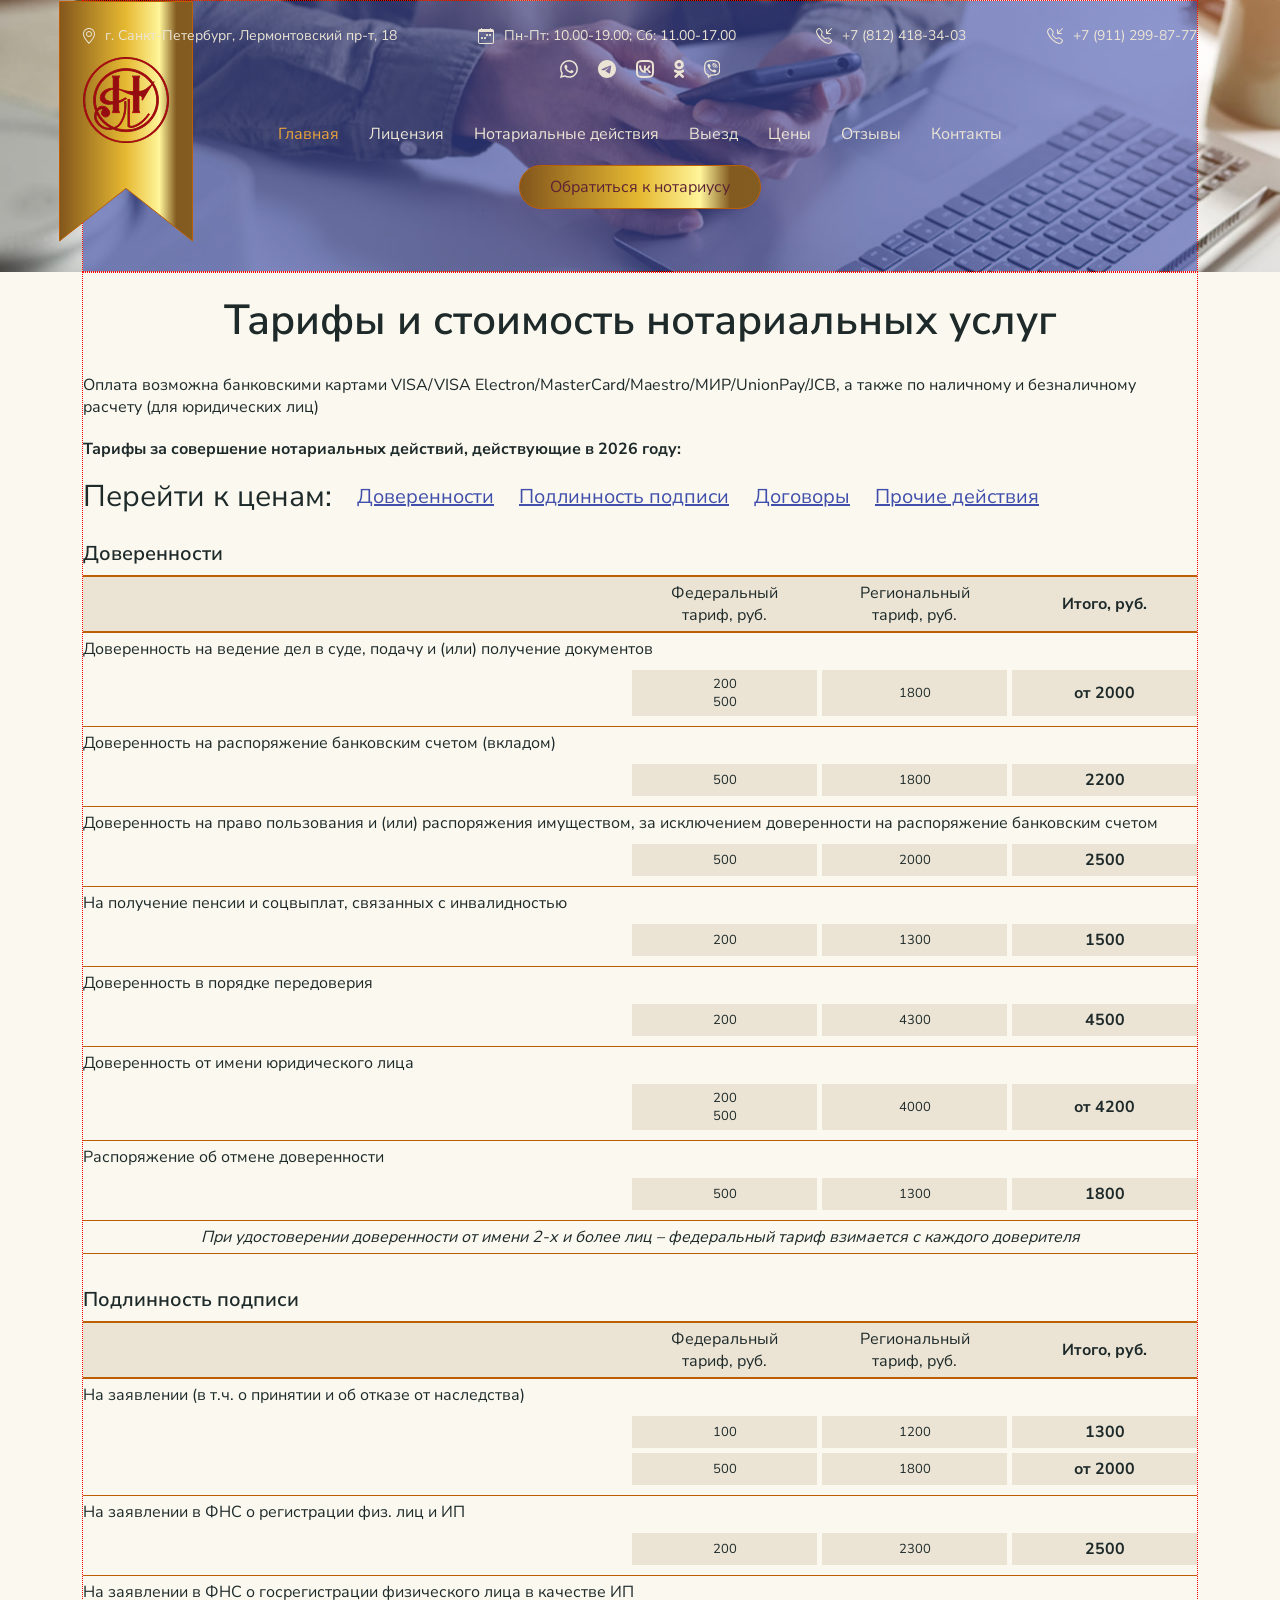
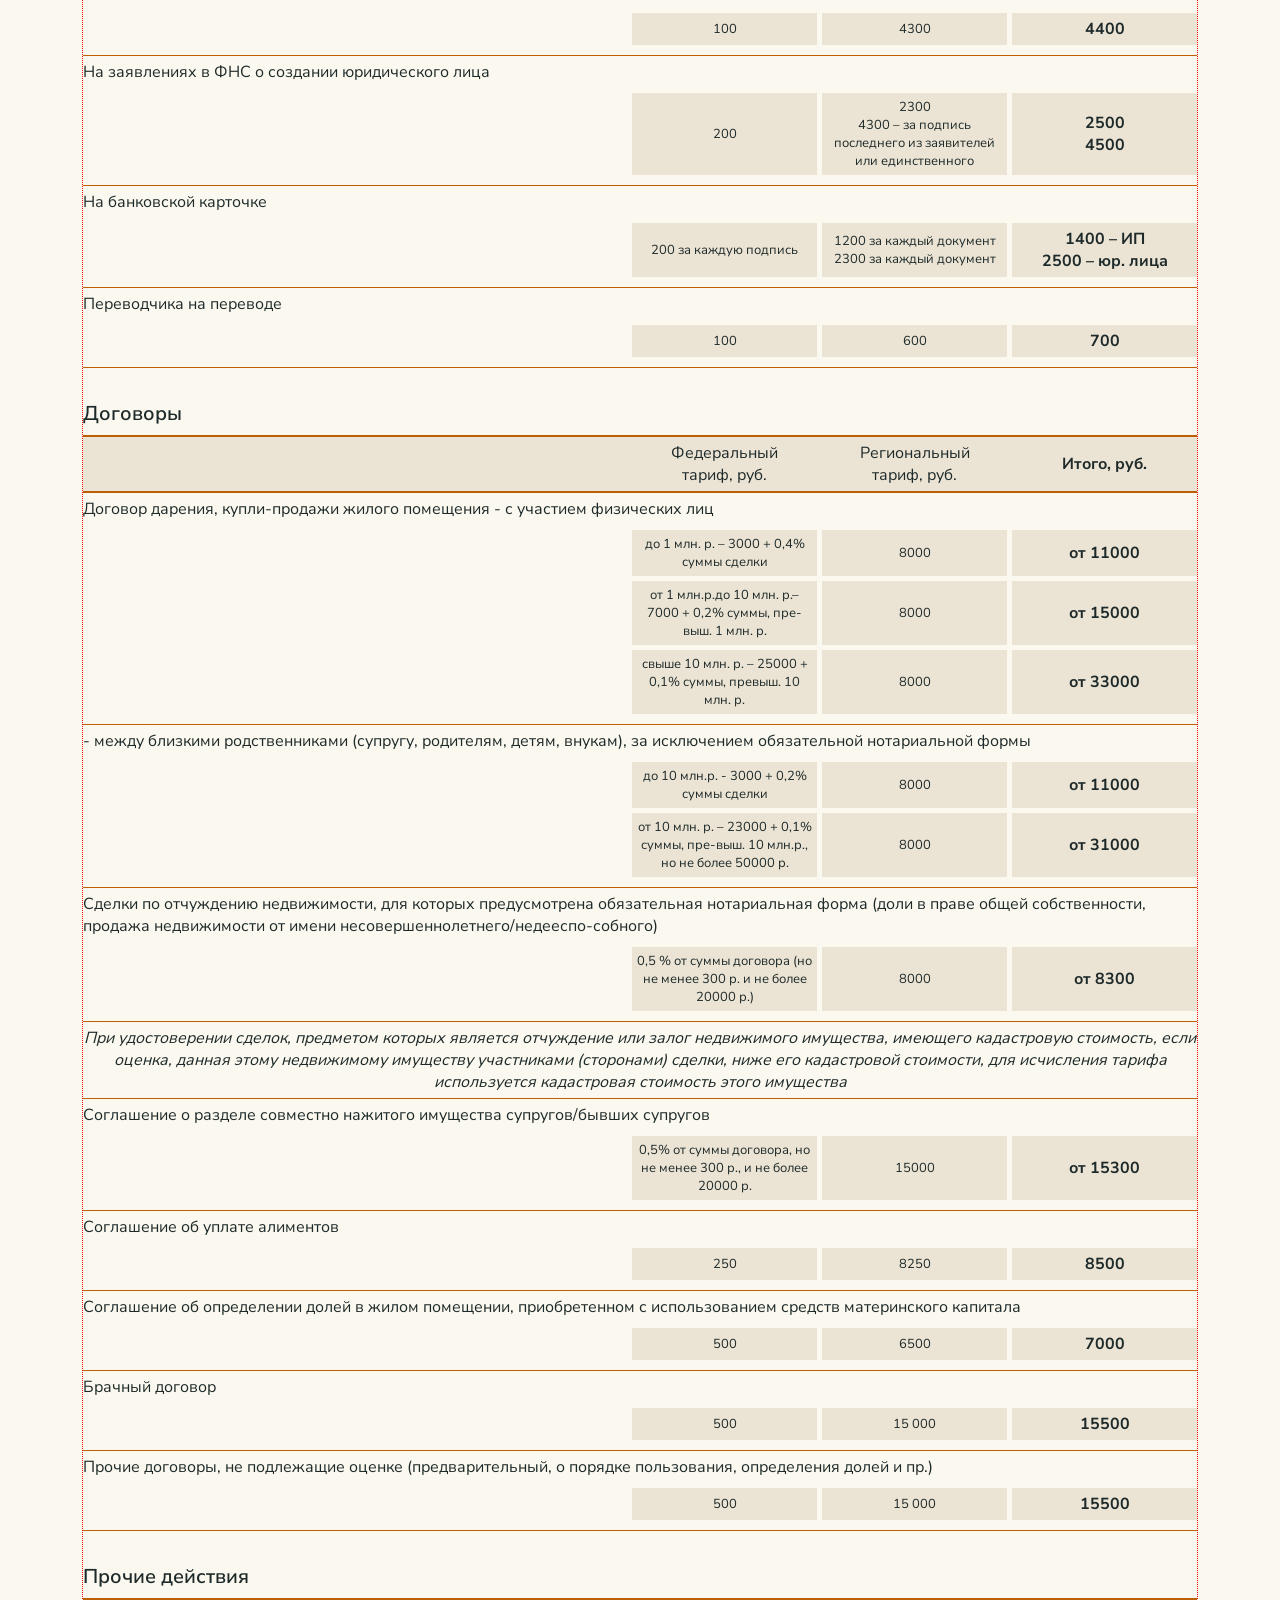
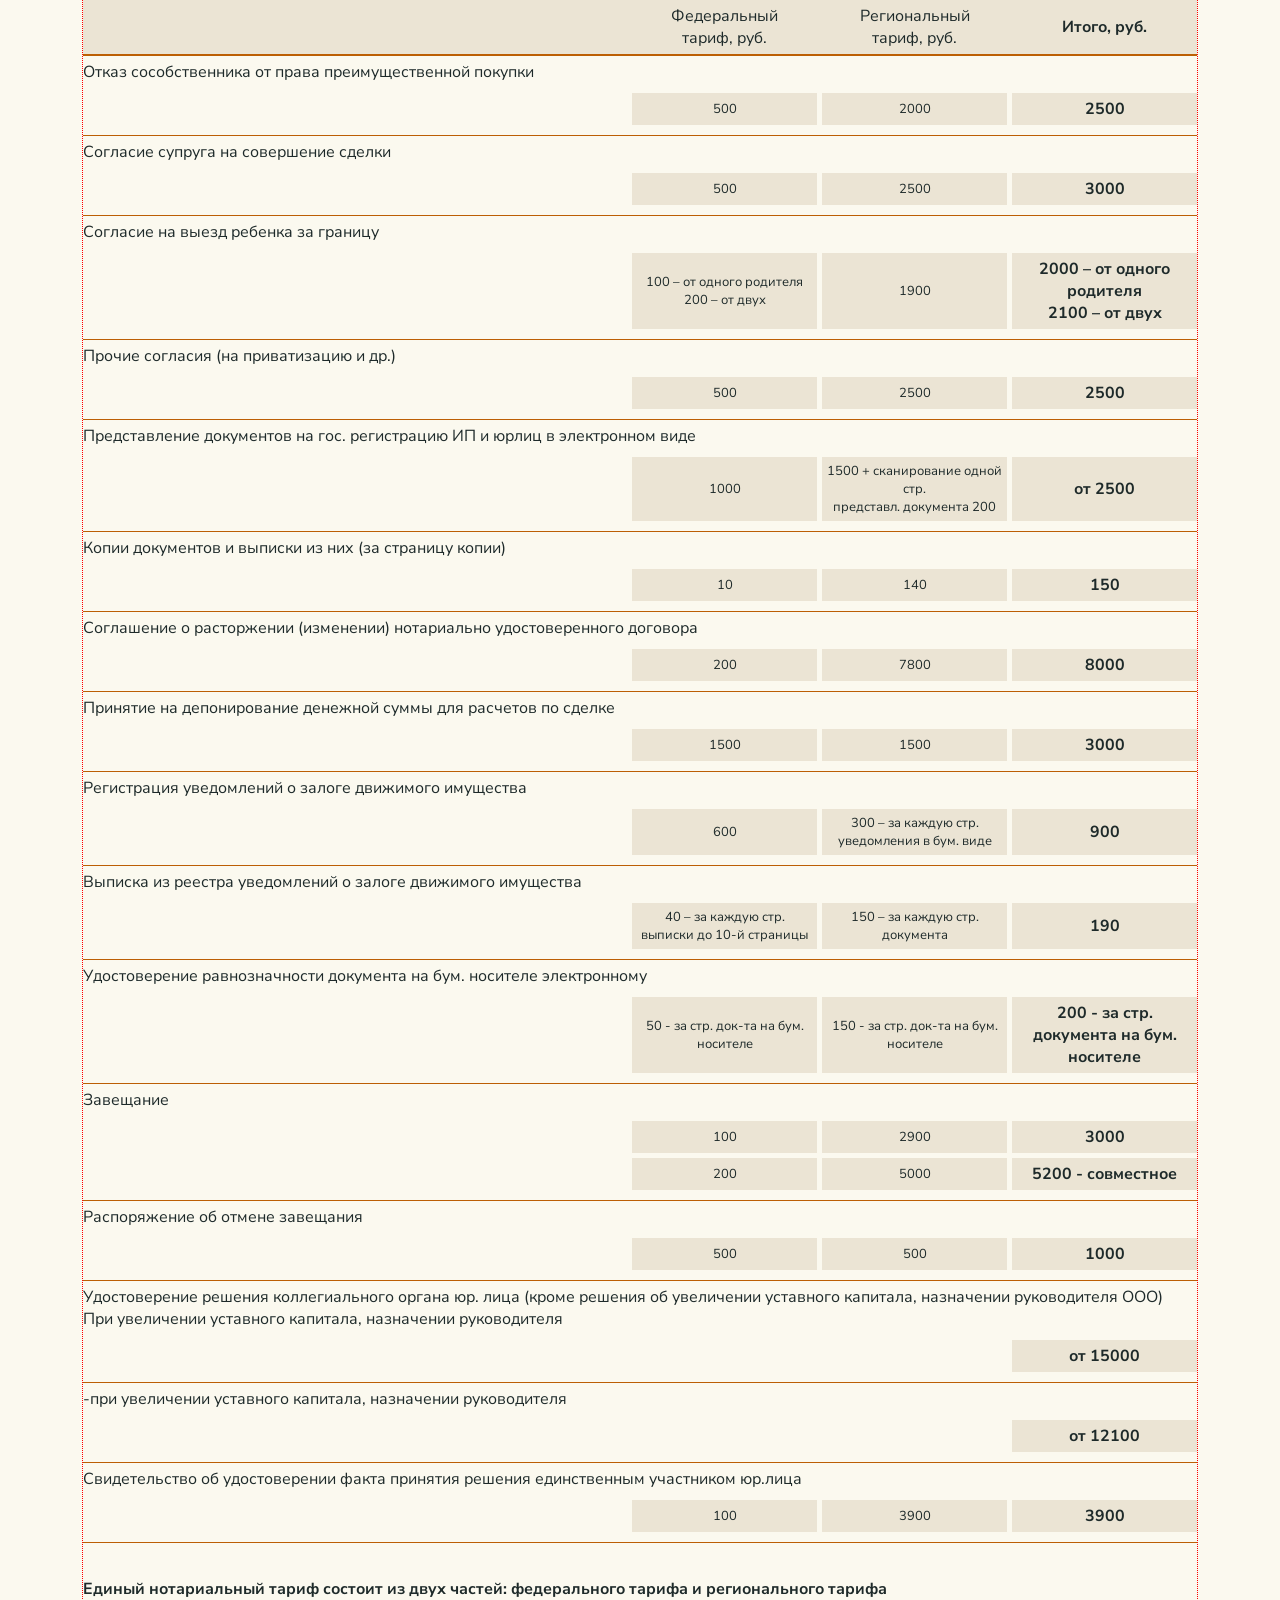
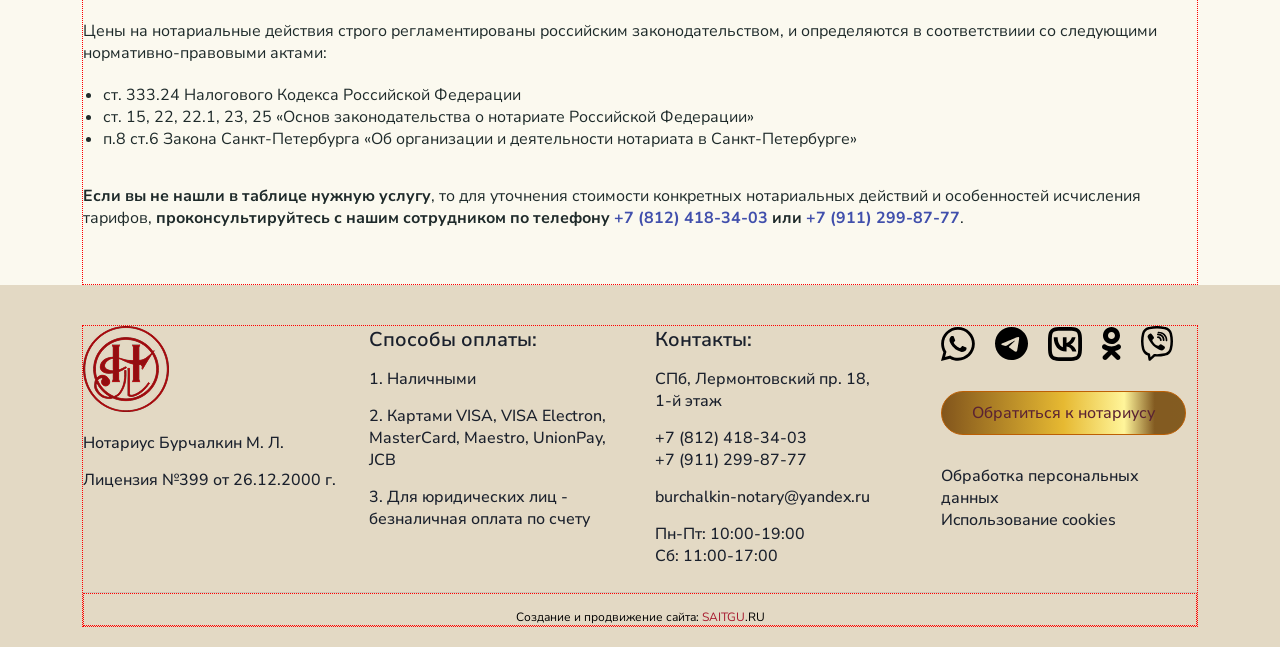
==== commit ef32b1d7: "додедел верстку страницы Цены и страницы Нотариального действия." ====
--- a/ceny.html
+++ b/ceny.html
@@ -178,7 +178,7 @@
         <p>Оплата возможна банковскими картами VISA/VISA Electron/MasterCard/Maestro/МИР/UnionPay/JCB, а также по наличному и безналичному расчету (для юридических лиц)</p>
         <p><strong>Тарифы за совершение нотариальных действий, действующие в 2026 году:</strong></p>
         <div class="go-price">
-           <h2>Перейти к ценам:</h2>
+          <h2>Перейти к ценам:</h2>
           <ul>
             <li><a href="#doverennosti">Доверенности</a></li>
             <li><a href="#podlinnost-podpisi">Подлинность подписи</a></li>
--- a/css/main.css
+++ b/css/main.css
@@ -1040,19 +1040,18 @@
 
 /* --------page-------- */
 .s-page {
-  padding: 15px 0 35px 0;
+  padding: 25px 0 35px 0;
 }
 .s-page h1 {
   font-weight: 600;
   font-size: 42px;
   text-align: center;
-  margin-bottom: 25px;
+  margin-bottom: 30px;
   line-height: 1.1;
 }
 .s-page h2 {
   font-weight: 400;
   font-size: 30px;
-  text-align: center;
   color: #1e2a2a;
   margin-bottom: 20px;
   line-height: 1.1;
@@ -1070,17 +1069,27 @@
 }
 .s-page ol, .s-page ul, .s-page li {
   list-style-type: initial;
+}
+.s-page ul {
+  margin-bottom: 35px;
   margin-left: 20px;
-}
-.s-page ul {
-  margin-bottom: 20px;
 }
 .s-page a {
   color: #404fac;
-  text-decoration: none;
-}
-.s-page a:hover {
-  text-decoration: underline;
+}
+.s-page ul.uslugi-list {
+  margin-left: 0;
+}
+.s-page ul.uslugi-list li {
+  list-style-type: none;
+}
+.s-page ul.notary-action__links {
+  list-style-type: none;
+  margin-left: 0;
+  margin-bottom: 15px;
+}
+.s-page ul.notary-action__links li {
+  list-style-type: none;
 }
 
 /* --------page-news-------- */
@@ -1226,6 +1235,39 @@
   content: none;
 }
 
+/* -------notary-action-page-------- */
+.notary-action {
+  display: flex;
+  justify-content: space-between;
+}
+.notary-action .price-group {
+  margin-bottom: 0;
+}
+.notary-action__left {
+  width: 300px;
+}
+.notary-action__links {
+  display: flex;
+  flex-direction: column;
+  width: 100%;
+}
+.notary-action__links-item {
+  margin-bottom: 10px;
+}
+.notary-action__links-link {
+  color: #404fac;
+  font-size: 20px;
+}
+.notary-action__links-link:hover {
+  text-decoration: underline;
+}
+.notary-action__content {
+  width: 77%;
+}
+.notary-action .main-form {
+  margin-top: 25px;
+}
+
 /* --------ceny-page-------- */
 .price-group {
   margin-bottom: 35px;
@@ -1305,7 +1347,6 @@
 .go-price ul {
   display: flex;
   align-items: center;
-  font-weight: 600;
   font-size: 20px;
   text-align: center;
 }
@@ -1802,6 +1843,23 @@
     margin-right: 0;
     margin-bottom: 10px;
   }
+  .notary-action {
+    flex-direction: column;
+  }
+  .notary-action__left {
+    width: 100%;
+    text-align: center;
+    margin-bottom: 0;
+  }
+  .notary-action__links-link {
+    font-size: 16px;
+  }
+  .notary-action__links-item + .notary-action__links-item {
+    margin-left: 15px;
+  }
+  .notary-action__content {
+    width: 100%;
+  }
 }
 @media (max-width: 767px) {
   .nb-container {
@@ -2035,12 +2093,12 @@
   .contacts__item:last-child {
     grid-column: auto;
   }
-  .uslugi-page .uslugi-list {
+  .s-page .uslugi-list {
     grid-template-columns: repeat(1, 1fr);
   }
-  .uslugi-page .uslugi-list__link {
+  .s-page .uslugi-list__link {
     height: auto;
-    padding: 15px 5px;
+    padding: 5px 5px;
   }
   .s-page h1 {
     font-weight: 600;
@@ -2053,4 +2111,10 @@
   .price-group__item-row span:last-child, .price-group__subtitle span:last-child {
     font-size: 16px;
   }
+  .s-page ul.uslugi-list {
+    margin-bottom: 25px;
+  }
+  .notary-action__links-item {
+    margin-bottom: 7px;
+  }
 }
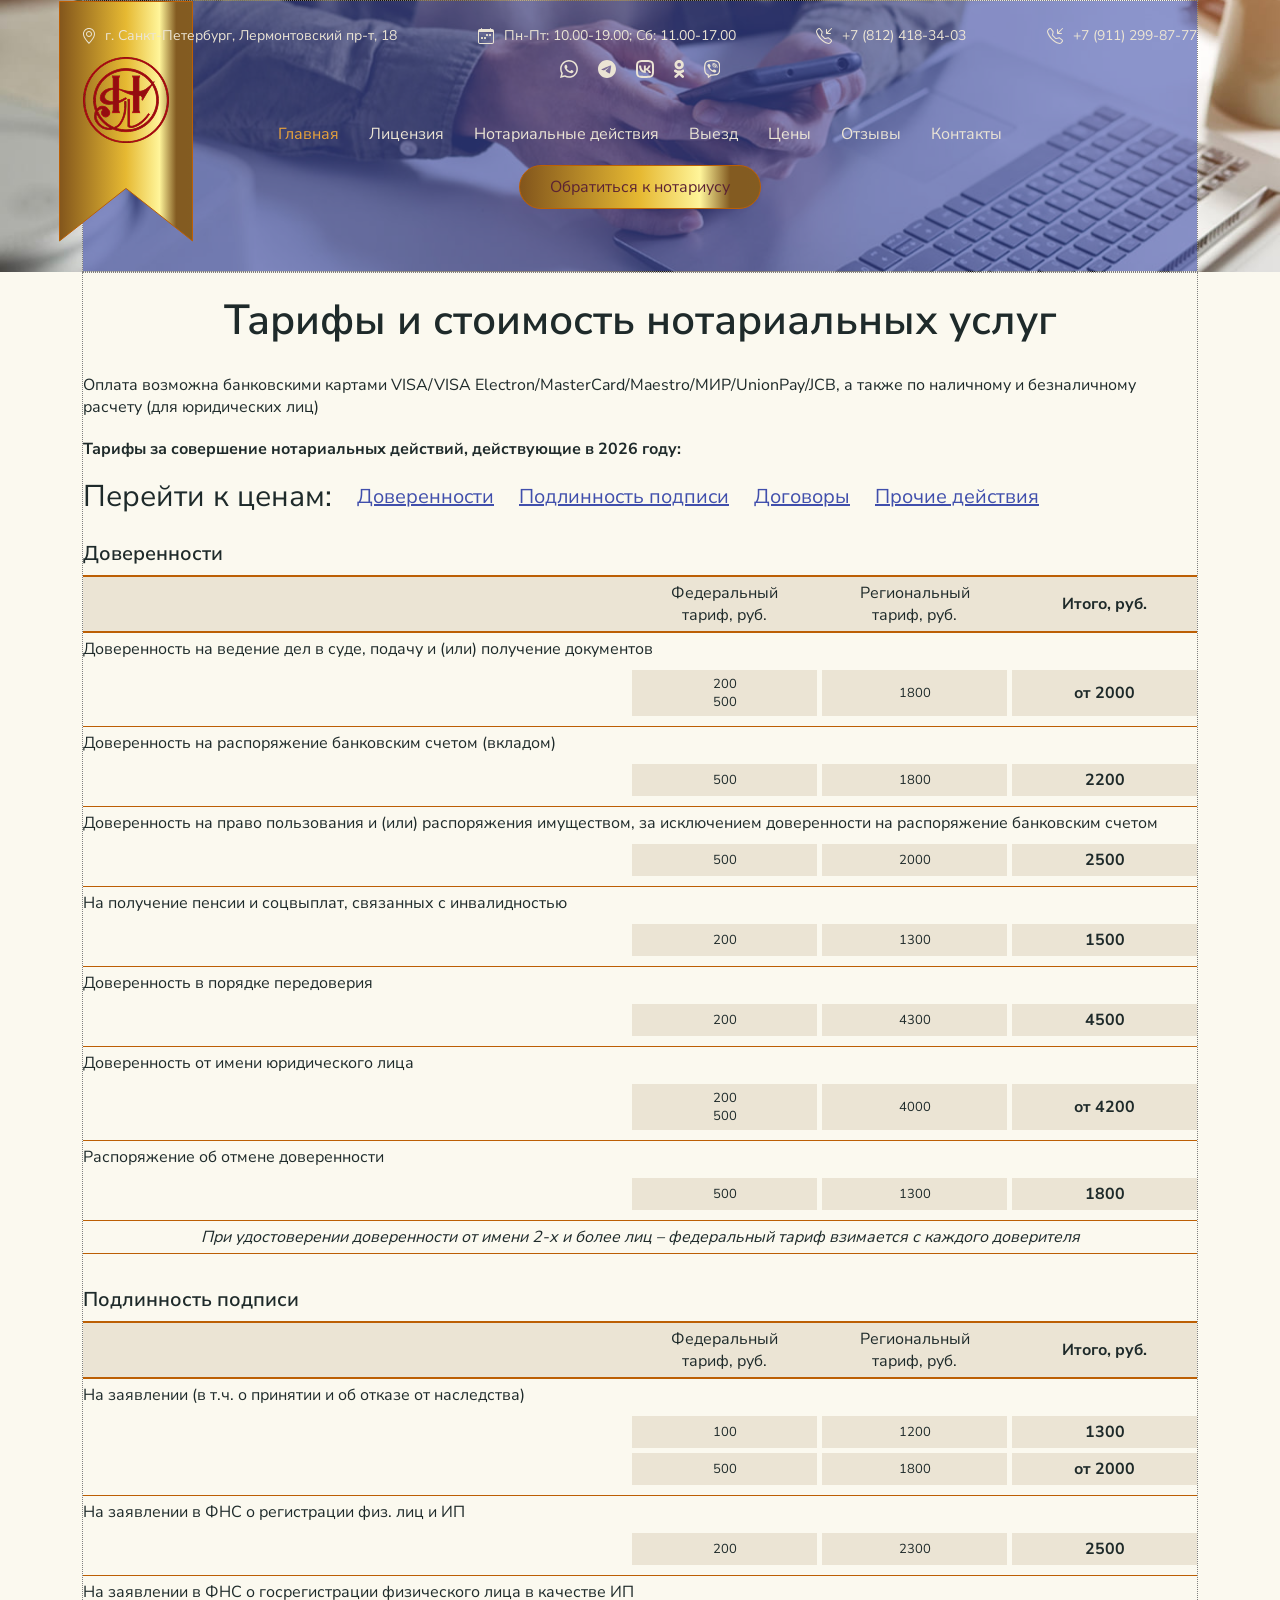
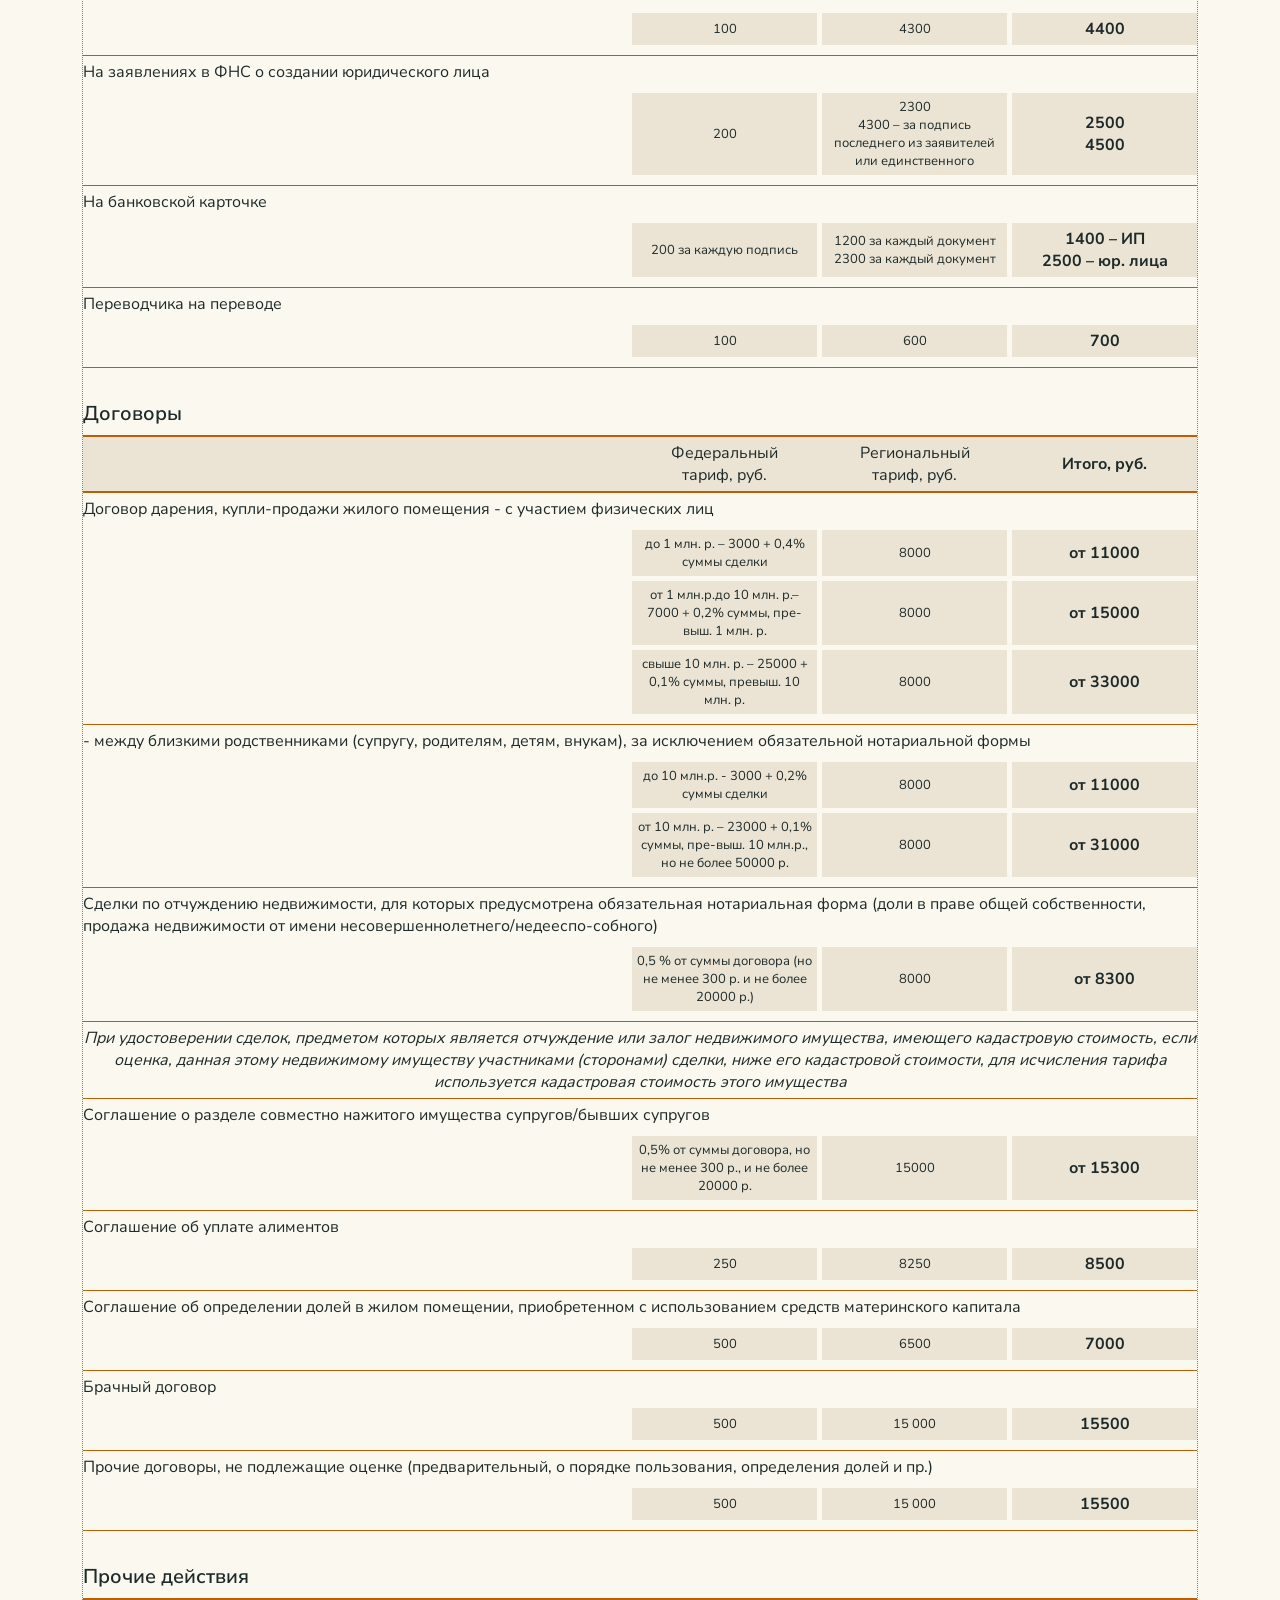
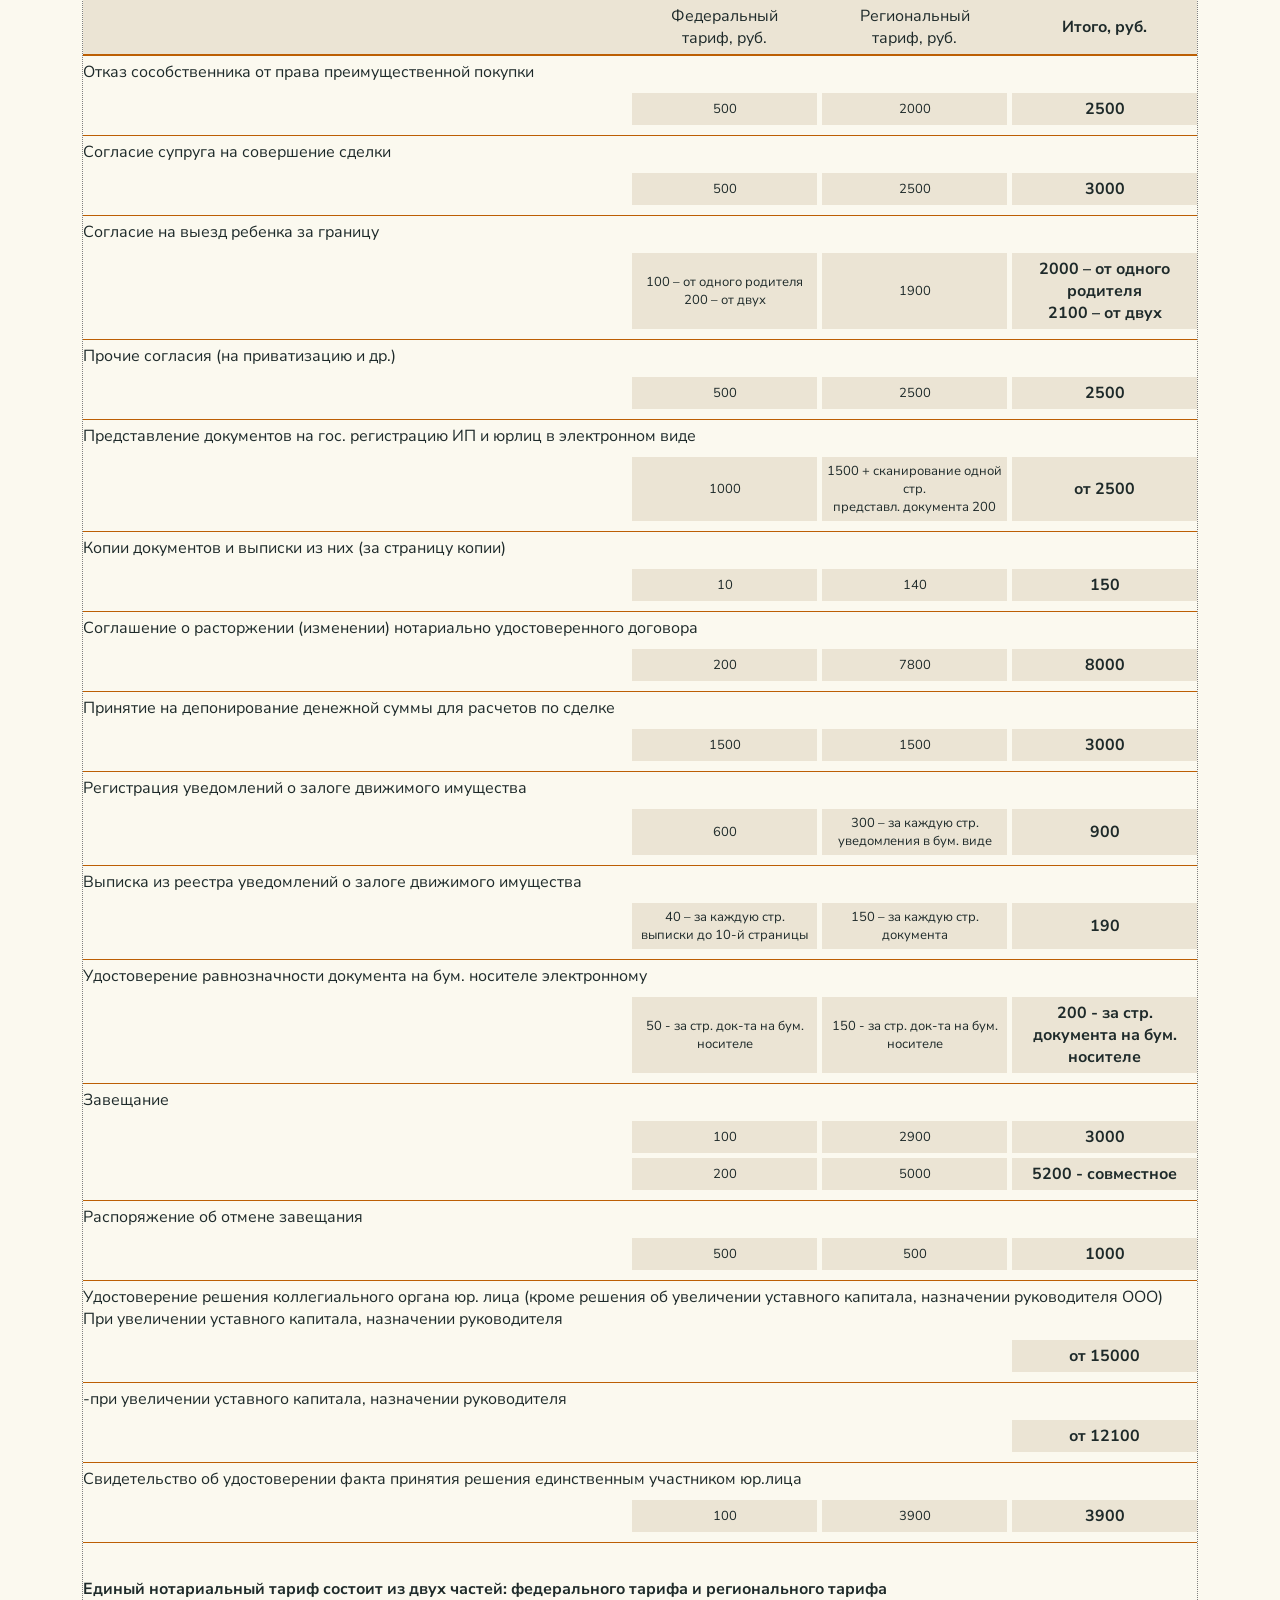
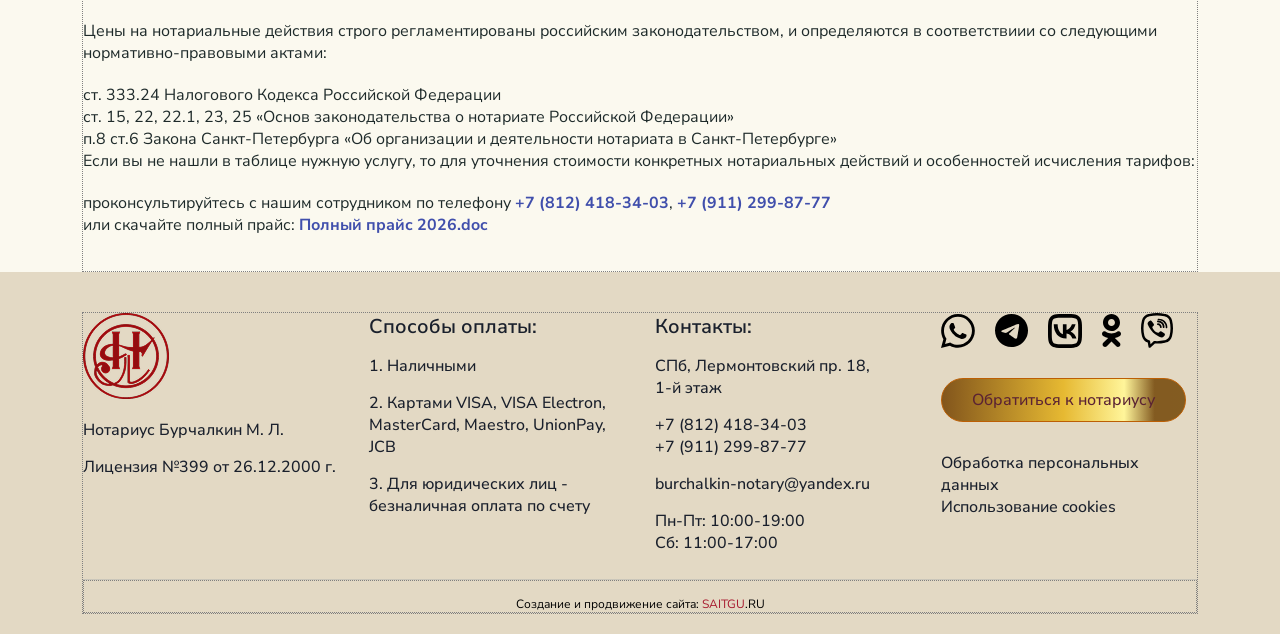
==== commit 15e40ac3: "залил на бурчалкина страницу Цены и Раздел, все ок, все там" ====
--- a/ceny.html
+++ b/ceny.html
@@ -658,11 +658,11 @@
           <li>п.8 ст.6 Закона Санкт-Петербурга «Об организации и деятельности нотариата в Санкт-Петербурге»</li>
         </ul>
 
-        <p><strong>Если вы не нашли в таблице нужную услугу</strong>, то для уточнения стоимости конкретных нотариальных действий 
-          и особенностей исчисления тарифов, <strong>проконсультируйтесь с нашим сотрудником по телефону 
-          <a style="white-space: nowrap;" href="tel:+78124183403">+7 (812) 418-34-03</a> 
-          или <a style="white-space: nowrap;" href="tel:+79112998777">+7 (911) 299-87-77</a></strong>.
-        </p>
+        <p>Если вы не нашли в таблице нужную услугу, то для уточнения стоимости конкретных нотариальных действий и особенностей исчисления тарифов:</p>
+        <ul>
+          <li>проконсультируйтесь с нашим сотрудником по телефону <strong><a style="white-space: nowrap;" href="tel:+78124183403">+7 (812) 418-34-03</a></strong>,&nbsp;<strong><a style="white-space: nowrap;" href="tel:+79112998777">+7 (911) 299-87-77</a></strong></li>
+          <li>или скачайте полный прайс: <strong><a href="full-price-2026.docx">Полный прайс 2026.doc</a></strong></li>
+        </ul>
 
       </section>
     </div>
--- a/css/main.css
+++ b/css/main.css
@@ -108,7 +108,7 @@
   max-width: 1296px;
   width: 100%;
   margin: 0 auto;
-  border: 1px dotted red;
+  border: 1px dotted gray;
 }
 
 .accent-btn {
@@ -1067,29 +1067,11 @@
   background-color: #e3d9c4;
   border: none;
 }
-.s-page ol, .s-page ul, .s-page li {
-  list-style-type: initial;
-}
-.s-page ul {
-  margin-bottom: 35px;
-  margin-left: 20px;
+.s-page .uslugi-list {
+  margin-bottom: 25px;
 }
 .s-page a {
   color: #404fac;
-}
-.s-page ul.uslugi-list {
-  margin-left: 0;
-}
-.s-page ul.uslugi-list li {
-  list-style-type: none;
-}
-.s-page ul.notary-action__links {
-  list-style-type: none;
-  margin-left: 0;
-  margin-bottom: 15px;
-}
-.s-page ul.notary-action__links li {
-  list-style-type: none;
 }
 
 /* --------page-news-------- */
@@ -1207,9 +1189,6 @@
 }
 
 /* --------uslugi-page-------- */
-.uslugi-page .uslugi-list {
-  margin-bottom: 25px;
-}
 .uslugi-page__box {
   position: relative;
   padding-bottom: 25px;
@@ -2111,8 +2090,8 @@
   .price-group__item-row span:last-child, .price-group__subtitle span:last-child {
     font-size: 16px;
   }
-  .s-page ul.uslugi-list {
-    margin-bottom: 25px;
+  .notary-action__links {
+    margin-bottom: 10px;
   }
   .notary-action__links-item {
     margin-bottom: 7px;
